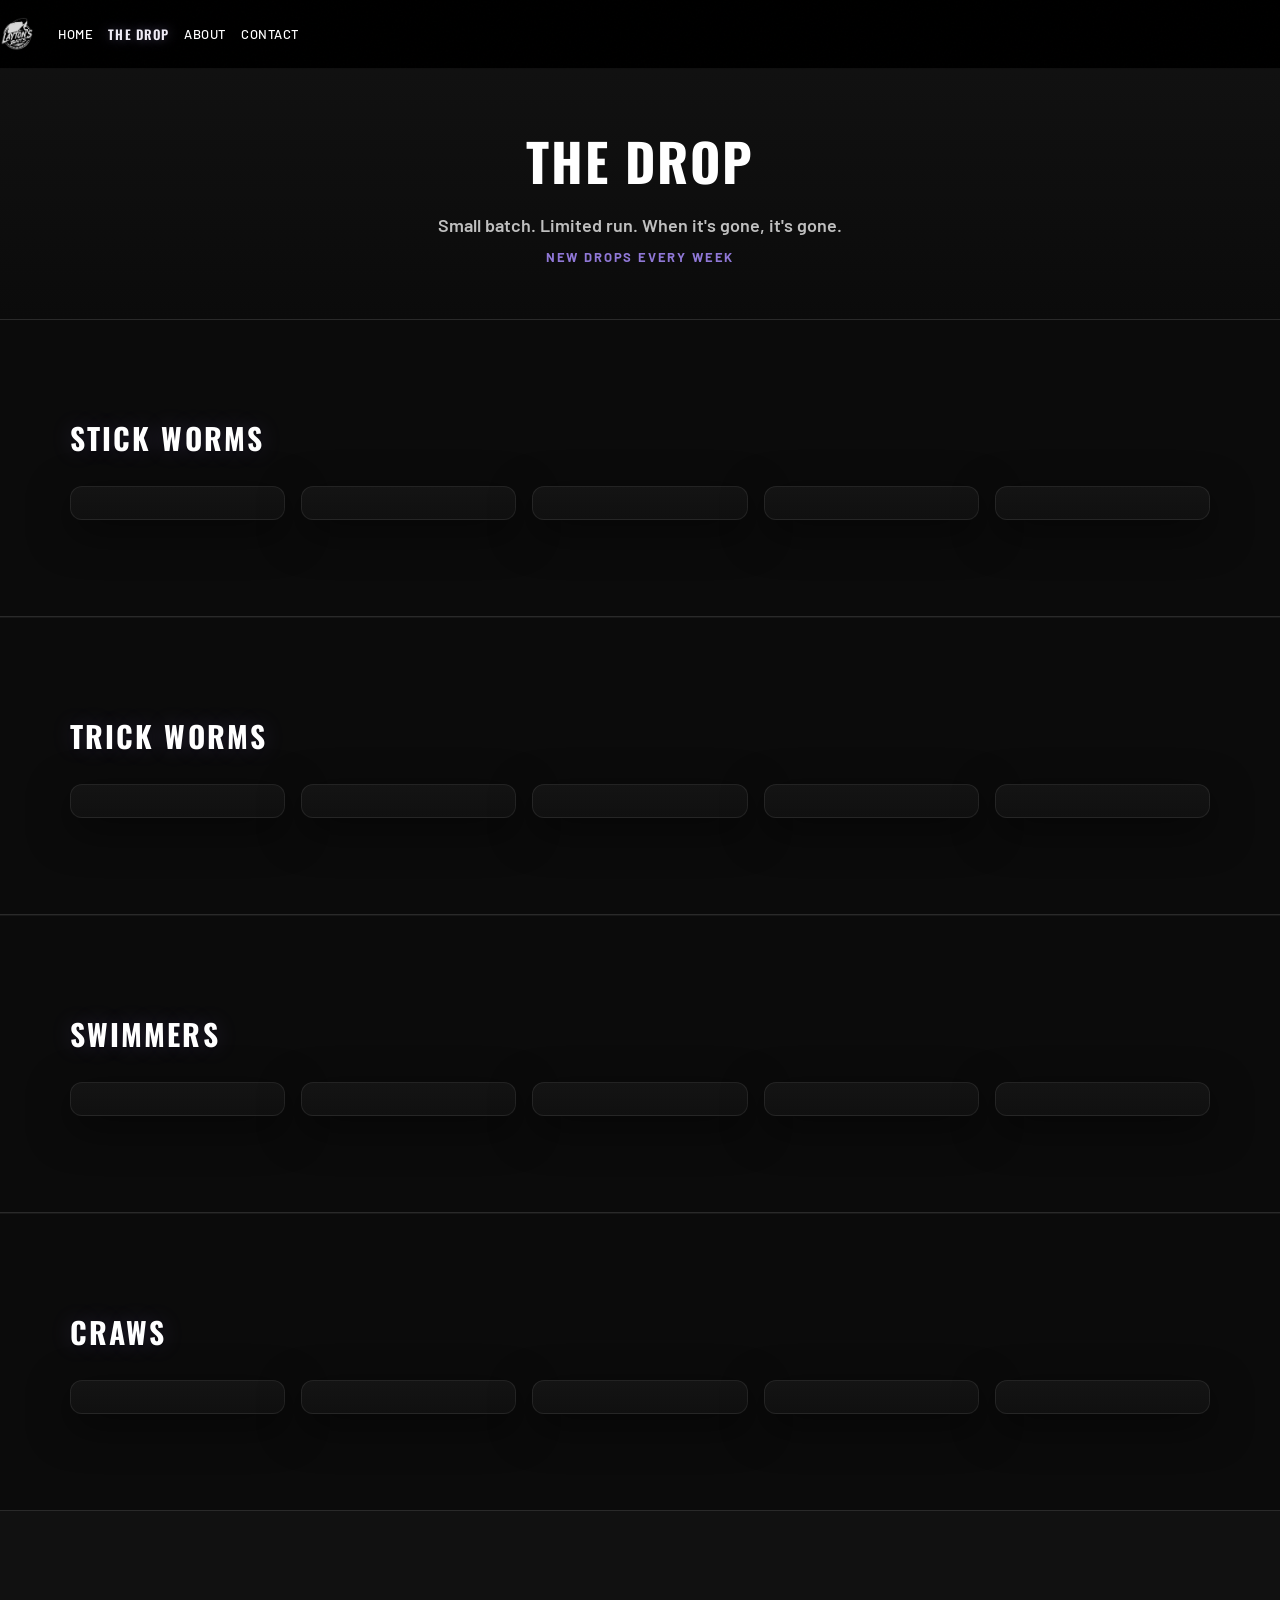
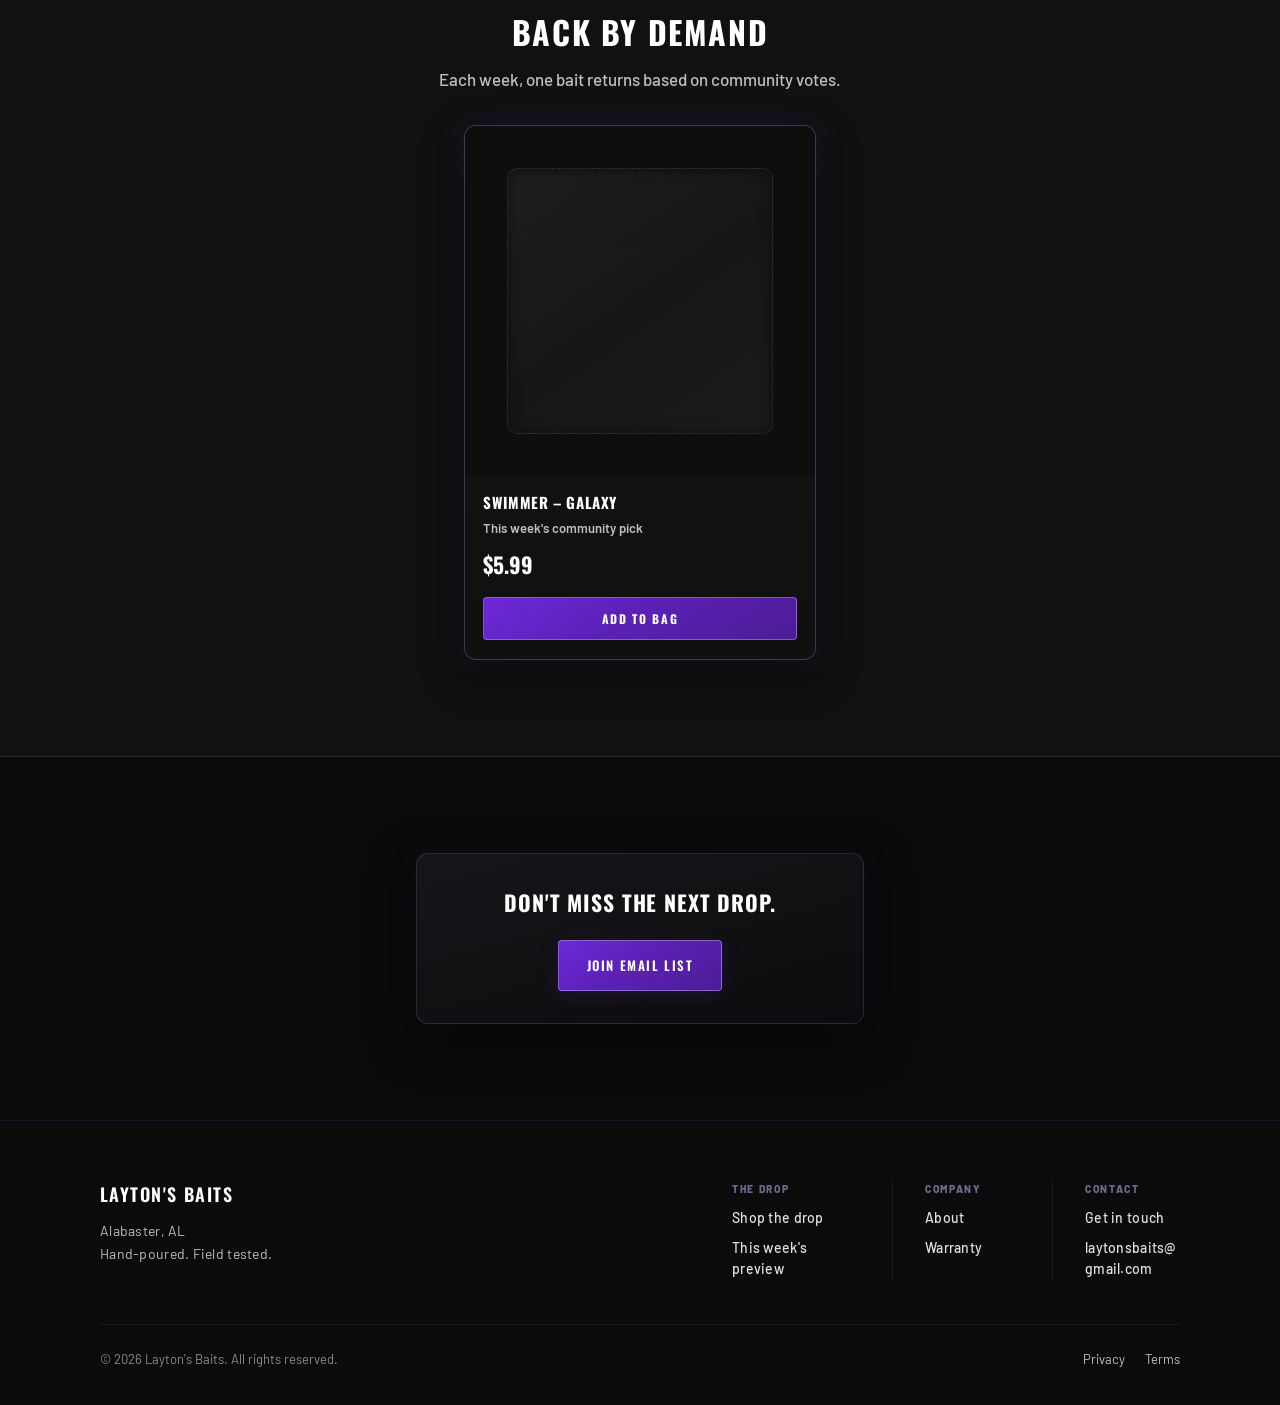
==== the-drop/index.html @ 307582ba "initial site upload" ====
<!DOCTYPE html>
<html lang="en">
  <head>
    <meta charset="UTF-8" />
    <meta name="viewport" content="width=device-width, initial-scale=1.0" />
    <title>The Drop — Layton&apos;s Baits | Weekly Limited Baits</title>
    <link rel="preconnect" href="https://fonts.googleapis.com" />
    <link rel="preconnect" href="https://fonts.gstatic.com" crossorigin />
    <link
      href="https://fonts.googleapis.com/css2?family=Barlow:ital,wght@0,400;0,500;0,600;0,700;1,500&family=Oswald:wght@500;600;700&display=swap"
      rel="stylesheet"
    />
    <link rel="stylesheet" href="../styles.css" />
    <script src="https://sdks.shopifycdn.com/buy-button/latest/buy-button-storefront.min.js"></script>
  </head>
  <body>
    <div class="grit-overlay" aria-hidden="true"></div>
    <a class="skip-link" href="#main">Skip to content</a>
    <header class="site-header">
      <div class="container header-inner">
        <a href="../index.html" class="logo">
          <img
            src="../logo.png"
            width="160"
            height="40"
            alt="Layton Baits"
            class="logo-img"
          />
        </a>
        <nav class="nav" aria-label="Primary">
          <a class="nav__link--home" href="../index.html">Home</a>
          <a class="nav__link--drop" href="index.html" aria-current="page">The Drop</a>
          <a class="nav__link--about" href="../about/index.html">About</a>
          <a class="nav__link--contact" href="../contact/index.html">Contact</a>
        </nav>
        <div class="header-tools">
          <div id="shopify-cart-host" class="nav-cart-host"></div>
          <button
            type="button"
            class="menu-toggle"
            aria-expanded="false"
            aria-controls="mobile-nav"
            aria-label="Open menu"
          >
            <span class="menu-bar"></span>
            <span class="menu-bar"></span>
          </button>
        </div>
        <script src="../shopify-cart-global.js"></script>
      </div>
      <div id="mobile-nav" class="mobile-nav" hidden>
        <a href="../index.html">Home</a>
        <a href="index.html" aria-current="page">The Drop</a>
        <a href="../about/index.html">About</a>
        <a href="../contact/index.html">Contact</a>
      </div>
    </header>

    <main id="main">
      <header class="drop-page-hero section section--tight">
        <div class="container drop-page-hero__inner">
          <h1 class="drop-page-hero__title">The Drop</h1>
          <p class="drop-page-hero__lede">Small batch. Limited run. When it&apos;s gone, it&apos;s gone.</p>
          <p class="drop-page-hero__note">New drops every week</p>
        </div>
      </header>

      <div class="shop-drop">
        <section
          id="drop-stick-worms"
          class="shop-type-section shop-section section"
          aria-labelledby="drop-stick-worms-heading"
        >
          <div class="container">
            <header class="shop-type-section__head">
              <h2 id="drop-stick-worms-heading" class="shop-type-section__title">Stick Worms</h2>
            </header>
            <ul class="shop-grid shop-grid--row">
              <li
                class="shop-card shop-card--flip"
                data-drop-title="Stick Worm – Strawberry Jam"
                tabindex="0"
                aria-expanded="false"
                aria-label="Product card — activate to flip for details"
              >
                <div class="shop-card__flip">
                  <div class="shop-card__flip-inner">
                    <div class="shop-card__face shop-card__face--front">
                <div class="shop-card__body shop-card__body--shopify">
                  <div id='product-component-1775775856932'></div>
<script type="text/javascript">
/*<![CDATA[*/
(function () {
  function ShopifyBuyInit() {
    var client = window.__LAYTONS_SHOPIFY_CLIENT;
    if (!client) {
      client = ShopifyBuy.buildClient({
        domain: '6i3wir-s4.myshopify.com',
        storefrontAccessToken: '5d8f32e6a0f8a5c8acc9f6ca11aa47ab',
      });
      window.__LAYTONS_SHOPIFY_CLIENT = client;
    }
    ShopifyBuy.UI.onReady(client).then(function (ui) {
      ui.createComponent('product', {
        id: '8671466684615',
        node: document.getElementById('product-component-1775775856932'),
        moneyFormat: '%24%7B%7Bamount%7D%7D',
        options: {
  "product": {
    "contents": {
      "img": true,
      "title": true,
      "price": true,
      "button": true,
      "options": true
    },
    "order": ["img", "title", "price", "options", "button"],
    "styles": {
      "product": {
        "max-width": "100%",
        "margin-left": "0",
        "margin-bottom": "0",
        "@media (min-width: 601px)": {
          "max-width": "100%",
          "margin-left": "0",
          "margin-bottom": "0"
        }
      },
      "title": {
        "font-family": "Oswald, sans-serif",
        "font-weight": "700",
        "font-size": "0.875rem",
        "letter-spacing": "0.04em",
        "text-transform": "uppercase",
        "color": "#f4f4f5",
        "margin-top": "0.65rem",
        "text-align": "center",
        "line-height": "1.25"
      },
      "price": {
        "font-family": "Oswald, sans-serif",
        "font-weight": "700",
        "font-size": "1.3rem",
        "color": "#f4f4f5",
        "margin-top": "0.35rem",
        "text-align": "center"
      },
      "img": {
        "max-width": "100%",
        "display": "block",
        "margin-left": "auto",
        "margin-right": "auto",
        "border-radius": "8px"
      },
      "button": {
        ":hover": {
          "background-color": "#8329b3"
        },
        "background-color": "#922dc7",
        ":focus": {
          "background-color": "#8329b3"
        }
      }
    },
    "text": {
      "button": "Add to Bag"
    }
  },
  "productSet": {
    "styles": {
      "products": {
        "@media (min-width: 601px)": {
          "margin-left": "-20px"
        }
      }
    }
  },
  "modalProduct": {
    "contents": {
      "img": false,
      "imgWithCarousel": true,
      "button": false,
      "buttonWithQuantity": true
    },
    "styles": {
      "product": {
        "@media (min-width: 601px)": {
          "max-width": "100%",
          "margin-left": "0px",
          "margin-bottom": "0px"
        }
      },
      "button": {
        ":hover": {
          "background-color": "#8329b3"
        },
        "background-color": "#922dc7",
        ":focus": {
          "background-color": "#8329b3"
        }
      }
    },
    "text": {
      "button": "Add to cart"
    }
  },
  "option": {}
},
      });
    });
  }
  if (window.ShopifyBuy && window.ShopifyBuy.UI) {
    ShopifyBuyInit();
  }
})();
/*]]>*/
</script>
                </div>
                <div class="shop-card__flip-hit" aria-hidden="true"></div>
                    </div>
                    <div class="shop-card__face shop-card__face--back">
                      <h3 class="shop-card__name shop-card__name--back"></h3>
                      <p class="shop-card__back-desc"></p>
                      <p class="shop-card__flip-hint">Tap to flip back</p>
                    </div>
                  </div>
                </div>
              </li>
              <li
                class="shop-card shop-card--flip"
                data-drop-title="Stick Worm – Melon Jam"
                tabindex="0"
                aria-expanded="false"
                aria-label="Product card — activate to flip for details"
              >
                <div class="shop-card__flip">
                  <div class="shop-card__flip-inner">
                    <div class="shop-card__face shop-card__face--front">
                <div class="shop-card__body shop-card__body--shopify">
                  <div id='product-component-1775775908626'></div>
<script type="text/javascript">
/*<![CDATA[*/
(function () {
  function ShopifyBuyInit() {
    var client = window.__LAYTONS_SHOPIFY_CLIENT;
    if (!client) {
      client = ShopifyBuy.buildClient({
        domain: '6i3wir-s4.myshopify.com',
        storefrontAccessToken: '5d8f32e6a0f8a5c8acc9f6ca11aa47ab',
      });
      window.__LAYTONS_SHOPIFY_CLIENT = client;
    }
    ShopifyBuy.UI.onReady(client).then(function (ui) {
      ui.createComponent('product', {
        id: '8671468617927',
        node: document.getElementById('product-component-1775775908626'),
        moneyFormat: '%24%7B%7Bamount%7D%7D',
        options: {
  "product": {
    "contents": {
      "img": true,
      "title": true,
      "price": true,
      "button": true,
      "options": true
    },
    "order": ["img", "title", "price", "options", "button"],
    "styles": {
      "product": {
        "max-width": "100%",
        "margin-left": "0",
        "margin-bottom": "0",
        "@media (min-width: 601px)": {
          "max-width": "100%",
          "margin-left": "0",
          "margin-bottom": "0"
        }
      },
      "title": {
        "font-family": "Oswald, sans-serif",
        "font-weight": "700",
        "font-size": "0.875rem",
        "letter-spacing": "0.04em",
        "text-transform": "uppercase",
        "color": "#f4f4f5",
        "margin-top": "0.65rem",
        "text-align": "center",
        "line-height": "1.25"
      },
      "price": {
        "font-family": "Oswald, sans-serif",
        "font-weight": "700",
        "font-size": "1.3rem",
        "color": "#f4f4f5",
        "margin-top": "0.35rem",
        "text-align": "center"
      },
      "img": {
        "max-width": "100%",
        "display": "block",
        "margin-left": "auto",
        "margin-right": "auto",
        "border-radius": "8px"
      },
      "button": {
        ":hover": {
          "background-color": "#8329b3"
        },
        "background-color": "#922dc7",
        ":focus": {
          "background-color": "#8329b3"
        }
      }
    },
    "text": {
      "button": "Add to Bag"
    }
  },
  "productSet": {
    "styles": {
      "products": {
        "@media (min-width: 601px)": {
          "margin-left": "-20px"
        }
      }
    }
  },
  "modalProduct": {
    "contents": {
      "img": false,
      "imgWithCarousel": true,
      "button": false,
      "buttonWithQuantity": true
    },
    "styles": {
      "product": {
        "@media (min-width: 601px)": {
          "max-width": "100%",
          "margin-left": "0px",
          "margin-bottom": "0px"
        }
      },
      "button": {
        ":hover": {
          "background-color": "#8329b3"
        },
        "background-color": "#922dc7",
        ":focus": {
          "background-color": "#8329b3"
        }
      }
    },
    "text": {
      "button": "Add to cart"
    }
  },
  "option": {}
},
      });
    });
  }
  if (window.ShopifyBuy && window.ShopifyBuy.UI) {
    ShopifyBuyInit();
  }
})();
/*]]>*/
</script>
                </div>
                <div class="shop-card__flip-hit" aria-hidden="true"></div>
                    </div>
                    <div class="shop-card__face shop-card__face--back">
                      <h3 class="shop-card__name shop-card__name--back"></h3>
                      <p class="shop-card__back-desc"></p>
                      <p class="shop-card__flip-hint">Tap to flip back</p>
                    </div>
                  </div>
                </div>
              </li>
              <li
                class="shop-card shop-card--flip"
                data-drop-title="Stick Worm – PB&amp;amp;J"
                tabindex="0"
                aria-expanded="false"
                aria-label="Product card — activate to flip for details"
              >
                <div class="shop-card__flip">
                  <div class="shop-card__flip-inner">
                    <div class="shop-card__face shop-card__face--front">
                <div class="shop-card__body shop-card__body--shopify">
                  <div id='product-component-1775775974806'></div>
<script type="text/javascript">
/*<![CDATA[*/
(function () {
  function ShopifyBuyInit() {
    var client = window.__LAYTONS_SHOPIFY_CLIENT;
    if (!client) {
      client = ShopifyBuy.buildClient({
        domain: '6i3wir-s4.myshopify.com',
        storefrontAccessToken: '5d8f32e6a0f8a5c8acc9f6ca11aa47ab',
      });
      window.__LAYTONS_SHOPIFY_CLIENT = client;
    }
    ShopifyBuy.UI.onReady(client).then(function (ui) {
      ui.createComponent('product', {
        id: '8671469174983',
        node: document.getElementById('product-component-1775775974806'),
        moneyFormat: '%24%7B%7Bamount%7D%7D',
        options: {
  "product": {
    "contents": {
      "img": true,
      "title": true,
      "price": true,
      "button": true,
      "options": true
    },
    "order": ["img", "title", "price", "options", "button"],
    "styles": {
      "product": {
        "max-width": "100%",
        "margin-left": "0",
        "margin-bottom": "0",
        "@media (min-width: 601px)": {
          "max-width": "100%",
          "margin-left": "0",
          "margin-bottom": "0"
        }
      },
      "title": {
        "font-family": "Oswald, sans-serif",
        "font-weight": "700",
        "font-size": "0.875rem",
        "letter-spacing": "0.04em",
        "text-transform": "uppercase",
        "color": "#f4f4f5",
        "margin-top": "0.65rem",
        "text-align": "center",
        "line-height": "1.25"
      },
      "price": {
        "font-family": "Oswald, sans-serif",
        "font-weight": "700",
        "font-size": "1.3rem",
        "color": "#f4f4f5",
        "margin-top": "0.35rem",
        "text-align": "center"
      },
      "img": {
        "max-width": "100%",
        "display": "block",
        "margin-left": "auto",
        "margin-right": "auto",
        "border-radius": "8px"
      },
      "button": {
        ":hover": {
          "background-color": "#8329b3"
        },
        "background-color": "#922dc7",
        ":focus": {
          "background-color": "#8329b3"
        }
      }
    },
    "text": {
      "button": "Add to Bag"
    }
  },
  "productSet": {
    "styles": {
      "products": {
        "@media (min-width: 601px)": {
          "margin-left": "-20px"
        }
      }
    }
  },
  "modalProduct": {
    "contents": {
      "img": false,
      "imgWithCarousel": true,
      "button": false,
      "buttonWithQuantity": true
    },
    "styles": {
      "product": {
        "@media (min-width: 601px)": {
          "max-width": "100%",
          "margin-left": "0px",
          "margin-bottom": "0px"
        }
      },
      "button": {
        ":hover": {
          "background-color": "#8329b3"
        },
        "background-color": "#922dc7",
        ":focus": {
          "background-color": "#8329b3"
        }
      }
    },
    "text": {
      "button": "Add to cart"
    }
  },
  "option": {}
},
      });
    });
  }
  if (window.ShopifyBuy && window.ShopifyBuy.UI) {
    ShopifyBuyInit();
  }
})();
/*]]>*/
</script>
                </div>
                <div class="shop-card__flip-hit" aria-hidden="true"></div>
                    </div>
                    <div class="shop-card__face shop-card__face--back">
                      <h3 class="shop-card__name shop-card__name--back"></h3>
                      <p class="shop-card__back-desc"></p>
                      <p class="shop-card__flip-hint">Tap to flip back</p>
                    </div>
                  </div>
                </div>
              </li>
              <li
                class="shop-card shop-card--flip"
                data-drop-title="Stick Worm – Blueberry"
                tabindex="0"
                aria-expanded="false"
                aria-label="Product card — activate to flip for details"
              >
                <div class="shop-card__flip">
                  <div class="shop-card__flip-inner">
                    <div class="shop-card__face shop-card__face--front">
                <div class="shop-card__body shop-card__body--shopify">
                  <div id='product-component-1775776097499'></div>
<script type="text/javascript">
/*<![CDATA[*/
(function () {
  function ShopifyBuyInit() {
    var client = window.__LAYTONS_SHOPIFY_CLIENT;
    if (!client) {
      client = ShopifyBuy.buildClient({
        domain: '6i3wir-s4.myshopify.com',
        storefrontAccessToken: '5d8f32e6a0f8a5c8acc9f6ca11aa47ab',
      });
      window.__LAYTONS_SHOPIFY_CLIENT = client;
    }
    ShopifyBuy.UI.onReady(client).then(function (ui) {
      ui.createComponent('product', {
        id: '8671469338823',
        node: document.getElementById('product-component-1775776097499'),
        moneyFormat: '%24%7B%7Bamount%7D%7D',
        options: {
  "product": {
    "contents": {
      "img": true,
      "title": true,
      "price": true,
      "button": true,
      "options": true
    },
    "order": ["img", "title", "price", "options", "button"],
    "styles": {
      "product": {
        "max-width": "100%",
        "margin-left": "0",
        "margin-bottom": "0",
        "@media (min-width: 601px)": {
          "max-width": "100%",
          "margin-left": "0",
          "margin-bottom": "0"
        }
      },
      "title": {
        "font-family": "Oswald, sans-serif",
        "font-weight": "700",
        "font-size": "0.875rem",
        "letter-spacing": "0.04em",
        "text-transform": "uppercase",
        "color": "#f4f4f5",
        "margin-top": "0.65rem",
        "text-align": "center",
        "line-height": "1.25"
      },
      "price": {
        "font-family": "Oswald, sans-serif",
        "font-weight": "700",
        "font-size": "1.3rem",
        "color": "#f4f4f5",
        "margin-top": "0.35rem",
        "text-align": "center"
      },
      "img": {
        "max-width": "100%",
        "display": "block",
        "margin-left": "auto",
        "margin-right": "auto",
        "border-radius": "8px"
      },
      "button": {
        ":hover": {
          "background-color": "#8329b3"
        },
        "background-color": "#922dc7",
        ":focus": {
          "background-color": "#8329b3"
        }
      }
    },
    "text": {
      "button": "Add to Bag"
    }
  },
  "productSet": {
    "styles": {
      "products": {
        "@media (min-width: 601px)": {
          "margin-left": "-20px"
        }
      }
    }
  },
  "modalProduct": {
    "contents": {
      "img": false,
      "imgWithCarousel": true,
      "button": false,
      "buttonWithQuantity": true
    },
    "styles": {
      "product": {
        "@media (min-width: 601px)": {
          "max-width": "100%",
          "margin-left": "0px",
          "margin-bottom": "0px"
        }
      },
      "button": {
        ":hover": {
          "background-color": "#8329b3"
        },
        "background-color": "#922dc7",
        ":focus": {
          "background-color": "#8329b3"
        }
      }
    },
    "text": {
      "button": "Add to cart"
    }
  },
  "option": {}
},
      });
    });
  }
  if (window.ShopifyBuy && window.ShopifyBuy.UI) {
    ShopifyBuyInit();
  }
})();
/*]]>*/
</script>
                </div>
                <div class="shop-card__flip-hit" aria-hidden="true"></div>
                    </div>
                    <div class="shop-card__face shop-card__face--back">
                      <h3 class="shop-card__name shop-card__name--back"></h3>
                      <p class="shop-card__back-desc"></p>
                      <p class="shop-card__flip-hint">Tap to flip back</p>
                    </div>
                  </div>
                </div>
              </li>
              <li
                class="shop-card shop-card--flip"
                data-drop-title="Stick Worm – Galaxy"
                tabindex="0"
                aria-expanded="false"
                aria-label="Product card — activate to flip for details"
              >
                <div class="shop-card__flip">
                  <div class="shop-card__flip-inner">
                    <div class="shop-card__face shop-card__face--front">
                <div class="shop-card__body shop-card__body--shopify">
                  <div id='product-component-1775776132558'></div>
<script type="text/javascript">
/*<![CDATA[*/
(function () {
  function ShopifyBuyInit() {
    var client = window.__LAYTONS_SHOPIFY_CLIENT;
    if (!client) {
      client = ShopifyBuy.buildClient({
        domain: '6i3wir-s4.myshopify.com',
        storefrontAccessToken: '5d8f32e6a0f8a5c8acc9f6ca11aa47ab',
      });
      window.__LAYTONS_SHOPIFY_CLIENT = client;
    }
    ShopifyBuy.UI.onReady(client).then(function (ui) {
      ui.createComponent('product', {
        id: '8671469568199',
        node: document.getElementById('product-component-1775776132558'),
        moneyFormat: '%24%7B%7Bamount%7D%7D',
        options: {
  "product": {
    "contents": {
      "img": true,
      "title": true,
      "price": true,
      "button": true,
      "options": true
    },
    "order": ["img", "title", "price", "options", "button"],
    "styles": {
      "product": {
        "max-width": "100%",
        "margin-left": "0",
        "margin-bottom": "0",
        "@media (min-width: 601px)": {
          "max-width": "100%",
          "margin-left": "0",
          "margin-bottom": "0"
        }
      },
      "title": {
        "font-family": "Oswald, sans-serif",
        "font-weight": "700",
        "font-size": "0.875rem",
        "letter-spacing": "0.04em",
        "text-transform": "uppercase",
        "color": "#f4f4f5",
        "margin-top": "0.65rem",
        "text-align": "center",
        "line-height": "1.25"
      },
      "price": {
        "font-family": "Oswald, sans-serif",
        "font-weight": "700",
        "font-size": "1.3rem",
        "color": "#f4f4f5",
        "margin-top": "0.35rem",
        "text-align": "center"
      },
      "img": {
        "max-width": "100%",
        "display": "block",
        "margin-left": "auto",
        "margin-right": "auto",
        "border-radius": "8px"
      },
      "button": {
        ":hover": {
          "background-color": "#8329b3"
        },
        "background-color": "#922dc7",
        ":focus": {
          "background-color": "#8329b3"
        }
      }
    },
    "text": {
      "button": "Add to Bag"
    }
  },
  "productSet": {
    "styles": {
      "products": {
        "@media (min-width: 601px)": {
          "margin-left": "-20px"
        }
      }
    }
  },
  "modalProduct": {
    "contents": {
      "img": false,
      "imgWithCarousel": true,
      "button": false,
      "buttonWithQuantity": true
    },
    "styles": {
      "product": {
        "@media (min-width: 601px)": {
          "max-width": "100%",
          "margin-left": "0px",
          "margin-bottom": "0px"
        }
      },
      "button": {
        ":hover": {
          "background-color": "#8329b3"
        },
        "background-color": "#922dc7",
        ":focus": {
          "background-color": "#8329b3"
        }
      }
    },
    "text": {
      "button": "Add to cart"
    }
  },
  "option": {}
},
      });
    });
  }
  if (window.ShopifyBuy && window.ShopifyBuy.UI) {
    ShopifyBuyInit();
  }
})();
/*]]>*/
</script>
                </div>
                <div class="shop-card__flip-hit" aria-hidden="true"></div>
                    </div>
                    <div class="shop-card__face shop-card__face--back">
                      <h3 class="shop-card__name shop-card__name--back"></h3>
                      <p class="shop-card__back-desc"></p>
                      <p class="shop-card__flip-hint">Tap to flip back</p>
                    </div>
                  </div>
                </div>
              </li>
            </ul>
          </div>
        </section>

        <section
          id="drop-trick-worms"
          class="shop-type-section shop-section section"
          aria-labelledby="drop-trick-worms-heading"
        >
          <div class="container">
            <header class="shop-type-section__head">
              <h2 id="drop-trick-worms-heading" class="shop-type-section__title">Trick Worms</h2>
            </header>
            <ul class="shop-grid shop-grid--row">
              <li
                class="shop-card shop-card--flip"
                data-drop-title="Trick Worm – Strawberry Jam"
                tabindex="0"
                aria-expanded="false"
                aria-label="Product card — activate to flip for details"
              >
                <div class="shop-card__flip">
                  <div class="shop-card__flip-inner">
                    <div class="shop-card__face shop-card__face--front">
                <div class="shop-card__body shop-card__body--shopify">
                  <div id='product-component-1775776184613'></div>
<script type="text/javascript">
/*<![CDATA[*/
(function () {
  function ShopifyBuyInit() {
    var client = window.__LAYTONS_SHOPIFY_CLIENT;
    if (!client) {
      client = ShopifyBuy.buildClient({
        domain: '6i3wir-s4.myshopify.com',
        storefrontAccessToken: '5d8f32e6a0f8a5c8acc9f6ca11aa47ab',
      });
      window.__LAYTONS_SHOPIFY_CLIENT = client;
    }
    ShopifyBuy.UI.onReady(client).then(function (ui) {
      ui.createComponent('product', {
        id: '8671549882567',
        node: document.getElementById('product-component-1775776184613'),
        moneyFormat: '%24%7B%7Bamount%7D%7D',
        options: {
  "product": {
    "contents": {
      "img": true,
      "title": true,
      "price": true,
      "button": true,
      "options": true
    },
    "order": ["img", "title", "price", "options", "button"],
    "styles": {
      "product": {
        "max-width": "100%",
        "margin-left": "0",
        "margin-bottom": "0",
        "@media (min-width: 601px)": {
          "max-width": "100%",
          "margin-left": "0",
          "margin-bottom": "0"
        }
      },
      "title": {
        "font-family": "Oswald, sans-serif",
        "font-weight": "700",
        "font-size": "0.875rem",
        "letter-spacing": "0.04em",
        "text-transform": "uppercase",
        "color": "#f4f4f5",
        "margin-top": "0.65rem",
        "text-align": "center",
        "line-height": "1.25"
      },
      "price": {
        "font-family": "Oswald, sans-serif",
        "font-weight": "700",
        "font-size": "1.3rem",
        "color": "#f4f4f5",
        "margin-top": "0.35rem",
        "text-align": "center"
      },
      "img": {
        "max-width": "100%",
        "display": "block",
        "margin-left": "auto",
        "margin-right": "auto",
        "border-radius": "8px"
      },
      "button": {
        ":hover": {
          "background-color": "#8329b3"
        },
        "background-color": "#922dc7",
        ":focus": {
          "background-color": "#8329b3"
        }
      }
    },
    "text": {
      "button": "Add to Bag"
    }
  },
  "productSet": {
    "styles": {
      "products": {
        "@media (min-width: 601px)": {
          "margin-left": "-20px"
        }
      }
    }
  },
  "modalProduct": {
    "contents": {
      "img": false,
      "imgWithCarousel": true,
      "button": false,
      "buttonWithQuantity": true
    },
    "styles": {
      "product": {
        "@media (min-width: 601px)": {
          "max-width": "100%",
          "margin-left": "0px",
          "margin-bottom": "0px"
        }
      },
      "button": {
        ":hover": {
          "background-color": "#8329b3"
        },
        "background-color": "#922dc7",
        ":focus": {
          "background-color": "#8329b3"
        }
      }
    },
    "text": {
      "button": "Add to cart"
    }
  },
  "option": {}
},
      });
    });
  }
  if (window.ShopifyBuy && window.ShopifyBuy.UI) {
    ShopifyBuyInit();
  }
})();
/*]]>*/
</script>
                </div>
                <div class="shop-card__flip-hit" aria-hidden="true"></div>
                    </div>
                    <div class="shop-card__face shop-card__face--back">
                      <h3 class="shop-card__name shop-card__name--back"></h3>
                      <p class="shop-card__back-desc"></p>
                      <p class="shop-card__flip-hint">Tap to flip back</p>
                    </div>
                  </div>
                </div>
              </li>
              <li
                class="shop-card shop-card--flip"
                data-drop-title="Trick Worm – Melon Jam"
                tabindex="0"
                aria-expanded="false"
                aria-label="Product card — activate to flip for details"
              >
                <div class="shop-card__flip">
                  <div class="shop-card__flip-inner">
                    <div class="shop-card__face shop-card__face--front">
                <div class="shop-card__body shop-card__body--shopify">
                  <div id='product-component-1775776221949'></div>
<script type="text/javascript">
/*<![CDATA[*/
(function () {
  function ShopifyBuyInit() {
    var client = window.__LAYTONS_SHOPIFY_CLIENT;
    if (!client) {
      client = ShopifyBuy.buildClient({
        domain: '6i3wir-s4.myshopify.com',
        storefrontAccessToken: '5d8f32e6a0f8a5c8acc9f6ca11aa47ab',
      });
      window.__LAYTONS_SHOPIFY_CLIENT = client;
    }
    ShopifyBuy.UI.onReady(client).then(function (ui) {
      ui.createComponent('product', {
        id: '8671550374087',
        node: document.getElementById('product-component-1775776221949'),
        moneyFormat: '%24%7B%7Bamount%7D%7D',
        options: {
  "product": {
    "contents": {
      "img": true,
      "title": true,
      "price": true,
      "button": true,
      "options": true
    },
    "order": ["img", "title", "price", "options", "button"],
    "styles": {
      "product": {
        "max-width": "100%",
        "margin-left": "0",
        "margin-bottom": "0",
        "@media (min-width: 601px)": {
          "max-width": "100%",
          "margin-left": "0",
          "margin-bottom": "0"
        }
      },
      "title": {
        "font-family": "Oswald, sans-serif",
        "font-weight": "700",
        "font-size": "0.875rem",
        "letter-spacing": "0.04em",
        "text-transform": "uppercase",
        "color": "#f4f4f5",
        "margin-top": "0.65rem",
        "text-align": "center",
        "line-height": "1.25"
      },
      "price": {
        "font-family": "Oswald, sans-serif",
        "font-weight": "700",
        "font-size": "1.3rem",
        "color": "#f4f4f5",
        "margin-top": "0.35rem",
        "text-align": "center"
      },
      "img": {
        "max-width": "100%",
        "display": "block",
        "margin-left": "auto",
        "margin-right": "auto",
        "border-radius": "8px"
      },
      "button": {
        ":hover": {
          "background-color": "#8329b3"
        },
        "background-color": "#922dc7",
        ":focus": {
          "background-color": "#8329b3"
        }
      }
    },
    "text": {
      "button": "Add to Bag"
    }
  },
  "productSet": {
    "styles": {
      "products": {
        "@media (min-width: 601px)": {
          "margin-left": "-20px"
        }
      }
    }
  },
  "modalProduct": {
    "contents": {
      "img": false,
      "imgWithCarousel": true,
      "button": false,
      "buttonWithQuantity": true
    },
    "styles": {
      "product": {
        "@media (min-width: 601px)": {
          "max-width": "100%",
          "margin-left": "0px",
          "margin-bottom": "0px"
        }
      },
      "button": {
        ":hover": {
          "background-color": "#8329b3"
        },
        "background-color": "#922dc7",
        ":focus": {
          "background-color": "#8329b3"
        }
      }
    },
    "text": {
      "button": "Add to cart"
    }
  },
  "option": {}
},
      });
    });
  }
  if (window.ShopifyBuy && window.ShopifyBuy.UI) {
    ShopifyBuyInit();
  }
})();
/*]]>*/
</script>
                </div>
                <div class="shop-card__flip-hit" aria-hidden="true"></div>
                    </div>
                    <div class="shop-card__face shop-card__face--back">
                      <h3 class="shop-card__name shop-card__name--back"></h3>
                      <p class="shop-card__back-desc"></p>
                      <p class="shop-card__flip-hint">Tap to flip back</p>
                    </div>
                  </div>
                </div>
              </li>
              <li
                class="shop-card shop-card--flip"
                data-drop-title="Trick Worm – PB&amp;amp;J"
                tabindex="0"
                aria-expanded="false"
                aria-label="Product card — activate to flip for details"
              >
                <div class="shop-card__flip">
                  <div class="shop-card__flip-inner">
                    <div class="shop-card__face shop-card__face--front">
                <div class="shop-card__body shop-card__body--shopify">
                  <div id='product-component-1775776247219'></div>
<script type="text/javascript">
/*<![CDATA[*/
(function () {
  function ShopifyBuyInit() {
    var client = window.__LAYTONS_SHOPIFY_CLIENT;
    if (!client) {
      client = ShopifyBuy.buildClient({
        domain: '6i3wir-s4.myshopify.com',
        storefrontAccessToken: '5d8f32e6a0f8a5c8acc9f6ca11aa47ab',
      });
      window.__LAYTONS_SHOPIFY_CLIENT = client;
    }
    ShopifyBuy.UI.onReady(client).then(function (ui) {
      ui.createComponent('product', {
        id: '8671550865607',
        node: document.getElementById('product-component-1775776247219'),
        moneyFormat: '%24%7B%7Bamount%7D%7D',
        options: {
  "product": {
    "contents": {
      "img": true,
      "title": true,
      "price": true,
      "button": true,
      "options": true
    },
    "order": ["img", "title", "price", "options", "button"],
    "styles": {
      "product": {
        "max-width": "100%",
        "margin-left": "0",
        "margin-bottom": "0",
        "@media (min-width: 601px)": {
          "max-width": "100%",
          "margin-left": "0",
          "margin-bottom": "0"
        }
      },
      "title": {
        "font-family": "Oswald, sans-serif",
        "font-weight": "700",
        "font-size": "0.875rem",
        "letter-spacing": "0.04em",
        "text-transform": "uppercase",
        "color": "#f4f4f5",
        "margin-top": "0.65rem",
        "text-align": "center",
        "line-height": "1.25"
      },
      "price": {
        "font-family": "Oswald, sans-serif",
        "font-weight": "700",
        "font-size": "1.3rem",
        "color": "#f4f4f5",
        "margin-top": "0.35rem",
        "text-align": "center"
      },
      "img": {
        "max-width": "100%",
        "display": "block",
        "margin-left": "auto",
        "margin-right": "auto",
        "border-radius": "8px"
      },
      "button": {
        ":hover": {
          "background-color": "#8329b3"
        },
        "background-color": "#922dc7",
        ":focus": {
          "background-color": "#8329b3"
        }
      }
    },
    "text": {
      "button": "Add to Bag"
    }
  },
  "productSet": {
    "styles": {
      "products": {
        "@media (min-width: 601px)": {
          "margin-left": "-20px"
        }
      }
    }
  },
  "modalProduct": {
    "contents": {
      "img": false,
      "imgWithCarousel": true,
      "button": false,
      "buttonWithQuantity": true
    },
    "styles": {
      "product": {
        "@media (min-width: 601px)": {
          "max-width": "100%",
          "margin-left": "0px",
          "margin-bottom": "0px"
        }
      },
      "button": {
        ":hover": {
          "background-color": "#8329b3"
        },
        "background-color": "#922dc7",
        ":focus": {
          "background-color": "#8329b3"
        }
      }
    },
    "text": {
      "button": "Add to cart"
    }
  },
  "option": {}
},
      });
    });
  }
  if (window.ShopifyBuy && window.ShopifyBuy.UI) {
    ShopifyBuyInit();
  }
})();
/*]]>*/
</script>
                </div>
                <div class="shop-card__flip-hit" aria-hidden="true"></div>
                    </div>
                    <div class="shop-card__face shop-card__face--back">
                      <h3 class="shop-card__name shop-card__name--back"></h3>
                      <p class="shop-card__back-desc"></p>
                      <p class="shop-card__flip-hint">Tap to flip back</p>
                    </div>
                  </div>
                </div>
              </li>
              <li
                class="shop-card shop-card--flip"
                data-drop-title="Trick Worm – Blueberry"
                tabindex="0"
                aria-expanded="false"
                aria-label="Product card — activate to flip for details"
              >
                <div class="shop-card__flip">
                  <div class="shop-card__flip-inner">
                    <div class="shop-card__face shop-card__face--front">
                <div class="shop-card__body shop-card__body--shopify">
                  <div id='product-component-1775776274733'></div>
<script type="text/javascript">
/*<![CDATA[*/
(function () {
  function ShopifyBuyInit() {
    var client = window.__LAYTONS_SHOPIFY_CLIENT;
    if (!client) {
      client = ShopifyBuy.buildClient({
        domain: '6i3wir-s4.myshopify.com',
        storefrontAccessToken: '5d8f32e6a0f8a5c8acc9f6ca11aa47ab',
      });
      window.__LAYTONS_SHOPIFY_CLIENT = client;
    }
    ShopifyBuy.UI.onReady(client).then(function (ui) {
      ui.createComponent('product', {
        id: '8671551160519',
        node: document.getElementById('product-component-1775776274733'),
        moneyFormat: '%24%7B%7Bamount%7D%7D',
        options: {
  "product": {
    "contents": {
      "img": true,
      "title": true,
      "price": true,
      "button": true,
      "options": true
    },
    "order": ["img", "title", "price", "options", "button"],
    "styles": {
      "product": {
        "max-width": "100%",
        "margin-left": "0",
        "margin-bottom": "0",
        "@media (min-width: 601px)": {
          "max-width": "100%",
          "margin-left": "0",
          "margin-bottom": "0"
        }
      },
      "title": {
        "font-family": "Oswald, sans-serif",
        "font-weight": "700",
        "font-size": "0.875rem",
        "letter-spacing": "0.04em",
        "text-transform": "uppercase",
        "color": "#f4f4f5",
        "margin-top": "0.65rem",
        "text-align": "center",
        "line-height": "1.25"
      },
      "price": {
        "font-family": "Oswald, sans-serif",
        "font-weight": "700",
        "font-size": "1.3rem",
        "color": "#f4f4f5",
        "margin-top": "0.35rem",
        "text-align": "center"
      },
      "img": {
        "max-width": "100%",
        "display": "block",
        "margin-left": "auto",
        "margin-right": "auto",
        "border-radius": "8px"
      },
      "button": {
        ":hover": {
          "background-color": "#8329b3"
        },
        "background-color": "#922dc7",
        ":focus": {
          "background-color": "#8329b3"
        }
      }
    },
    "text": {
      "button": "Add to Bag"
    }
  },
  "productSet": {
    "styles": {
      "products": {
        "@media (min-width: 601px)": {
          "margin-left": "-20px"
        }
      }
    }
  },
  "modalProduct": {
    "contents": {
      "img": false,
      "imgWithCarousel": true,
      "button": false,
      "buttonWithQuantity": true
    },
    "styles": {
      "product": {
        "@media (min-width: 601px)": {
          "max-width": "100%",
          "margin-left": "0px",
          "margin-bottom": "0px"
        }
      },
      "button": {
        ":hover": {
          "background-color": "#8329b3"
        },
        "background-color": "#922dc7",
        ":focus": {
          "background-color": "#8329b3"
        }
      }
    },
    "text": {
      "button": "Add to cart"
    }
  },
  "option": {}
},
      });
    });
  }
  if (window.ShopifyBuy && window.ShopifyBuy.UI) {
    ShopifyBuyInit();
  }
})();
/*]]>*/
</script>
                </div>
                <div class="shop-card__flip-hit" aria-hidden="true"></div>
                    </div>
                    <div class="shop-card__face shop-card__face--back">
                      <h3 class="shop-card__name shop-card__name--back"></h3>
                      <p class="shop-card__back-desc"></p>
                      <p class="shop-card__flip-hint">Tap to flip back</p>
                    </div>
                  </div>
                </div>
              </li>
              <li
                class="shop-card shop-card--flip"
                data-drop-title="Trick Worm – Galaxy"
                tabindex="0"
                aria-expanded="false"
                aria-label="Product card — activate to flip for details"
              >
                <div class="shop-card__flip">
                  <div class="shop-card__flip-inner">
                    <div class="shop-card__face shop-card__face--front">
                <div class="shop-card__body shop-card__body--shopify">
                  <div id='product-component-1775776305418'></div>
<script type="text/javascript">
/*<![CDATA[*/
(function () {
  function ShopifyBuyInit() {
    var client = window.__LAYTONS_SHOPIFY_CLIENT;
    if (!client) {
      client = ShopifyBuy.buildClient({
        domain: '6i3wir-s4.myshopify.com',
        storefrontAccessToken: '5d8f32e6a0f8a5c8acc9f6ca11aa47ab',
      });
      window.__LAYTONS_SHOPIFY_CLIENT = client;
    }
    ShopifyBuy.UI.onReady(client).then(function (ui) {
      ui.createComponent('product', {
        id: '8671551357127',
        node: document.getElementById('product-component-1775776305418'),
        moneyFormat: '%24%7B%7Bamount%7D%7D',
        options: {
  "product": {
    "contents": {
      "img": true,
      "title": true,
      "price": true,
      "button": true,
      "options": true
    },
    "order": ["img", "title", "price", "options", "button"],
    "styles": {
      "product": {
        "max-width": "100%",
        "margin-left": "0",
        "margin-bottom": "0",
        "@media (min-width: 601px)": {
          "max-width": "100%",
          "margin-left": "0",
          "margin-bottom": "0"
        }
      },
      "title": {
        "font-family": "Oswald, sans-serif",
        "font-weight": "700",
        "font-size": "0.875rem",
        "letter-spacing": "0.04em",
        "text-transform": "uppercase",
        "color": "#f4f4f5",
        "margin-top": "0.65rem",
        "text-align": "center",
        "line-height": "1.25"
      },
      "price": {
        "font-family": "Oswald, sans-serif",
        "font-weight": "700",
        "font-size": "1.3rem",
        "color": "#f4f4f5",
        "margin-top": "0.35rem",
        "text-align": "center"
      },
      "img": {
        "max-width": "100%",
        "display": "block",
        "margin-left": "auto",
        "margin-right": "auto",
        "border-radius": "8px"
      },
      "button": {
        ":hover": {
          "background-color": "#8329b3"
        },
        "background-color": "#922dc7",
        ":focus": {
          "background-color": "#8329b3"
        }
      }
    },
    "text": {
      "button": "Add to Bag"
    }
  },
  "productSet": {
    "styles": {
      "products": {
        "@media (min-width: 601px)": {
          "margin-left": "-20px"
        }
      }
    }
  },
  "modalProduct": {
    "contents": {
      "img": false,
      "imgWithCarousel": true,
      "button": false,
      "buttonWithQuantity": true
    },
    "styles": {
      "product": {
        "@media (min-width: 601px)": {
          "max-width": "100%",
          "margin-left": "0px",
          "margin-bottom": "0px"
        }
      },
      "button": {
        ":hover": {
          "background-color": "#8329b3"
        },
        "background-color": "#922dc7",
        ":focus": {
          "background-color": "#8329b3"
        }
      }
    },
    "text": {
      "button": "Add to cart"
    }
  },
  "option": {}
},
      });
    });
  }
  if (window.ShopifyBuy && window.ShopifyBuy.UI) {
    ShopifyBuyInit();
  }
})();
/*]]>*/
</script>
                </div>
                <div class="shop-card__flip-hit" aria-hidden="true"></div>
                    </div>
                    <div class="shop-card__face shop-card__face--back">
                      <h3 class="shop-card__name shop-card__name--back"></h3>
                      <p class="shop-card__back-desc"></p>
                      <p class="shop-card__flip-hint">Tap to flip back</p>
                    </div>
                  </div>
                </div>
              </li>
            </ul>
          </div>
        </section>

        <section
          id="drop-swimmers"
          class="shop-type-section shop-section section"
          aria-labelledby="drop-swimmers-heading"
        >
          <div class="container">
            <header class="shop-type-section__head">
              <h2 id="drop-swimmers-heading" class="shop-type-section__title">Swimmers</h2>
            </header>
            <ul class="shop-grid shop-grid--row">
              <li
                class="shop-card shop-card--flip"
                data-drop-title="Swimmer – Strawberry Jam"
                tabindex="0"
                aria-expanded="false"
                aria-label="Product card — activate to flip for details"
              >
                <div class="shop-card__flip">
                  <div class="shop-card__flip-inner">
                    <div class="shop-card__face shop-card__face--front">
                <div class="shop-card__body shop-card__body--shopify">
                  <div id='product-component-1775776345341'></div>
<script type="text/javascript">
/*<![CDATA[*/
(function () {
  function ShopifyBuyInit() {
    var client = window.__LAYTONS_SHOPIFY_CLIENT;
    if (!client) {
      client = ShopifyBuy.buildClient({
        domain: '6i3wir-s4.myshopify.com',
        storefrontAccessToken: '5d8f32e6a0f8a5c8acc9f6ca11aa47ab',
      });
      window.__LAYTONS_SHOPIFY_CLIENT = client;
    }
    ShopifyBuy.UI.onReady(client).then(function (ui) {
      ui.createComponent('product', {
        id: '8671474581703',
        node: document.getElementById('product-component-1775776345341'),
        moneyFormat: '%24%7B%7Bamount%7D%7D',
        options: {
  "product": {
    "contents": {
      "img": true,
      "title": true,
      "price": true,
      "button": true,
      "options": true
    },
    "order": ["img", "title", "price", "options", "button"],
    "styles": {
      "product": {
        "max-width": "100%",
        "margin-left": "0",
        "margin-bottom": "0",
        "@media (min-width: 601px)": {
          "max-width": "100%",
          "margin-left": "0",
          "margin-bottom": "0"
        }
      },
      "title": {
        "font-family": "Oswald, sans-serif",
        "font-weight": "700",
        "font-size": "0.875rem",
        "letter-spacing": "0.04em",
        "text-transform": "uppercase",
        "color": "#f4f4f5",
        "margin-top": "0.65rem",
        "text-align": "center",
        "line-height": "1.25"
      },
      "price": {
        "font-family": "Oswald, sans-serif",
        "font-weight": "700",
        "font-size": "1.3rem",
        "color": "#f4f4f5",
        "margin-top": "0.35rem",
        "text-align": "center"
      },
      "img": {
        "max-width": "100%",
        "display": "block",
        "margin-left": "auto",
        "margin-right": "auto",
        "border-radius": "8px"
      },
      "button": {
        ":hover": {
          "background-color": "#8329b3"
        },
        "background-color": "#922dc7",
        ":focus": {
          "background-color": "#8329b3"
        }
      }
    },
    "text": {
      "button": "Add to Bag"
    }
  },
  "productSet": {
    "styles": {
      "products": {
        "@media (min-width: 601px)": {
          "margin-left": "-20px"
        }
      }
    }
  },
  "modalProduct": {
    "contents": {
      "img": false,
      "imgWithCarousel": true,
      "button": false,
      "buttonWithQuantity": true
    },
    "styles": {
      "product": {
        "@media (min-width: 601px)": {
          "max-width": "100%",
          "margin-left": "0px",
          "margin-bottom": "0px"
        }
      },
      "button": {
        ":hover": {
          "background-color": "#8329b3"
        },
        "background-color": "#922dc7",
        ":focus": {
          "background-color": "#8329b3"
        }
      }
    },
    "text": {
      "button": "Add to cart"
    }
  },
  "option": {}
},
      });
    });
  }
  if (window.ShopifyBuy && window.ShopifyBuy.UI) {
    ShopifyBuyInit();
  }
})();
/*]]>*/
</script>
                </div>
                <div class="shop-card__flip-hit" aria-hidden="true"></div>
                    </div>
                    <div class="shop-card__face shop-card__face--back">
                      <h3 class="shop-card__name shop-card__name--back"></h3>
                      <p class="shop-card__back-desc"></p>
                      <p class="shop-card__flip-hint">Tap to flip back</p>
                    </div>
                  </div>
                </div>
              </li>
              <li
                class="shop-card shop-card--flip"
                data-drop-title="Swimmer – Melon Jam"
                tabindex="0"
                aria-expanded="false"
                aria-label="Product card — activate to flip for details"
              >
                <div class="shop-card__flip">
                  <div class="shop-card__flip-inner">
                    <div class="shop-card__face shop-card__face--front">
                <div class="shop-card__body shop-card__body--shopify">
                  <div id='product-component-1775776367741'></div>
<script type="text/javascript">
/*<![CDATA[*/
(function () {
  function ShopifyBuyInit() {
    var client = window.__LAYTONS_SHOPIFY_CLIENT;
    if (!client) {
      client = ShopifyBuy.buildClient({
        domain: '6i3wir-s4.myshopify.com',
        storefrontAccessToken: '5d8f32e6a0f8a5c8acc9f6ca11aa47ab',
      });
      window.__LAYTONS_SHOPIFY_CLIENT = client;
    }
    ShopifyBuy.UI.onReady(client).then(function (ui) {
      ui.createComponent('product', {
        id: '8671550374087',
        node: document.getElementById('product-component-1775776367741'),
        moneyFormat: '%24%7B%7Bamount%7D%7D',
        options: {
  "product": {
    "contents": {
      "img": true,
      "title": true,
      "price": true,
      "button": true,
      "options": true
    },
    "order": ["img", "title", "price", "options", "button"],
    "styles": {
      "product": {
        "max-width": "100%",
        "margin-left": "0",
        "margin-bottom": "0",
        "@media (min-width: 601px)": {
          "max-width": "100%",
          "margin-left": "0",
          "margin-bottom": "0"
        }
      },
      "title": {
        "font-family": "Oswald, sans-serif",
        "font-weight": "700",
        "font-size": "0.875rem",
        "letter-spacing": "0.04em",
        "text-transform": "uppercase",
        "color": "#f4f4f5",
        "margin-top": "0.65rem",
        "text-align": "center",
        "line-height": "1.25"
      },
      "price": {
        "font-family": "Oswald, sans-serif",
        "font-weight": "700",
        "font-size": "1.3rem",
        "color": "#f4f4f5",
        "margin-top": "0.35rem",
        "text-align": "center"
      },
      "img": {
        "max-width": "100%",
        "display": "block",
        "margin-left": "auto",
        "margin-right": "auto",
        "border-radius": "8px"
      },
      "button": {
        ":hover": {
          "background-color": "#8329b3"
        },
        "background-color": "#922dc7",
        ":focus": {
          "background-color": "#8329b3"
        }
      }
    },
    "text": {
      "button": "Add to Bag"
    }
  },
  "productSet": {
    "styles": {
      "products": {
        "@media (min-width: 601px)": {
          "margin-left": "-20px"
        }
      }
    }
  },
  "modalProduct": {
    "contents": {
      "img": false,
      "imgWithCarousel": true,
      "button": false,
      "buttonWithQuantity": true
    },
    "styles": {
      "product": {
        "@media (min-width: 601px)": {
          "max-width": "100%",
          "margin-left": "0px",
          "margin-bottom": "0px"
        }
      },
      "button": {
        ":hover": {
          "background-color": "#8329b3"
        },
        "background-color": "#922dc7",
        ":focus": {
          "background-color": "#8329b3"
        }
      }
    },
    "text": {
      "button": "Add to cart"
    }
  },
  "option": {}
},
      });
    });
  }
  if (window.ShopifyBuy && window.ShopifyBuy.UI) {
    ShopifyBuyInit();
  }
})();
/*]]>*/
</script>
                </div>
                <div class="shop-card__flip-hit" aria-hidden="true"></div>
                    </div>
                    <div class="shop-card__face shop-card__face--back">
                      <h3 class="shop-card__name shop-card__name--back"></h3>
                      <p class="shop-card__back-desc"></p>
                      <p class="shop-card__flip-hint">Tap to flip back</p>
                    </div>
                  </div>
                </div>
              </li>
              <li
                class="shop-card shop-card--flip"
                data-drop-title="Swimmer – PB&amp;amp;J"
                tabindex="0"
                aria-expanded="false"
                aria-label="Product card — activate to flip for details"
              >
                <div class="shop-card__flip">
                  <div class="shop-card__flip-inner">
                    <div class="shop-card__face shop-card__face--front">
                <div class="shop-card__body shop-card__body--shopify">
                  <div id='product-component-1775776393987'></div>
<script type="text/javascript">
/*<![CDATA[*/
(function () {
  function ShopifyBuyInit() {
    var client = window.__LAYTONS_SHOPIFY_CLIENT;
    if (!client) {
      client = ShopifyBuy.buildClient({
        domain: '6i3wir-s4.myshopify.com',
        storefrontAccessToken: '5d8f32e6a0f8a5c8acc9f6ca11aa47ab',
      });
      window.__LAYTONS_SHOPIFY_CLIENT = client;
    }
    ShopifyBuy.UI.onReady(client).then(function (ui) {
      ui.createComponent('product', {
        id: '8671475040455',
        node: document.getElementById('product-component-1775776393987'),
        moneyFormat: '%24%7B%7Bamount%7D%7D',
        options: {
  "product": {
    "contents": {
      "img": true,
      "title": true,
      "price": true,
      "button": true,
      "options": true
    },
    "order": ["img", "title", "price", "options", "button"],
    "styles": {
      "product": {
        "max-width": "100%",
        "margin-left": "0",
        "margin-bottom": "0",
        "@media (min-width: 601px)": {
          "max-width": "100%",
          "margin-left": "0",
          "margin-bottom": "0"
        }
      },
      "title": {
        "font-family": "Oswald, sans-serif",
        "font-weight": "700",
        "font-size": "0.875rem",
        "letter-spacing": "0.04em",
        "text-transform": "uppercase",
        "color": "#f4f4f5",
        "margin-top": "0.65rem",
        "text-align": "center",
        "line-height": "1.25"
      },
      "price": {
        "font-family": "Oswald, sans-serif",
        "font-weight": "700",
        "font-size": "1.3rem",
        "color": "#f4f4f5",
        "margin-top": "0.35rem",
        "text-align": "center"
      },
      "img": {
        "max-width": "100%",
        "display": "block",
        "margin-left": "auto",
        "margin-right": "auto",
        "border-radius": "8px"
      },
      "button": {
        ":hover": {
          "background-color": "#8329b3"
        },
        "background-color": "#922dc7",
        ":focus": {
          "background-color": "#8329b3"
        }
      }
    },
    "text": {
      "button": "Add to Bag"
    }
  },
  "productSet": {
    "styles": {
      "products": {
        "@media (min-width: 601px)": {
          "margin-left": "-20px"
        }
      }
    }
  },
  "modalProduct": {
    "contents": {
      "img": false,
      "imgWithCarousel": true,
      "button": false,
      "buttonWithQuantity": true
    },
    "styles": {
      "product": {
        "@media (min-width: 601px)": {
          "max-width": "100%",
          "margin-left": "0px",
          "margin-bottom": "0px"
        }
      },
      "button": {
        ":hover": {
          "background-color": "#8329b3"
        },
        "background-color": "#922dc7",
        ":focus": {
          "background-color": "#8329b3"
        }
      }
    },
    "text": {
      "button": "Add to cart"
    }
  },
  "option": {}
},
      });
    });
  }
  if (window.ShopifyBuy && window.ShopifyBuy.UI) {
    ShopifyBuyInit();
  }
})();
/*]]>*/
</script>
                </div>
                <div class="shop-card__flip-hit" aria-hidden="true"></div>
                    </div>
                    <div class="shop-card__face shop-card__face--back">
                      <h3 class="shop-card__name shop-card__name--back"></h3>
                      <p class="shop-card__back-desc"></p>
                      <p class="shop-card__flip-hint">Tap to flip back</p>
                    </div>
                  </div>
                </div>
              </li>
              <li
                class="shop-card shop-card--flip"
                data-drop-title="Swimmer – Blueberry"
                tabindex="0"
                aria-expanded="false"
                aria-label="Product card — activate to flip for details"
              >
                <div class="shop-card__flip">
                  <div class="shop-card__flip-inner">
                    <div class="shop-card__face shop-card__face--front">
                <div class="shop-card__body shop-card__body--shopify">
                  <div id='product-component-1775776421668'></div>
<script type="text/javascript">
/*<![CDATA[*/
(function () {
  function ShopifyBuyInit() {
    var client = window.__LAYTONS_SHOPIFY_CLIENT;
    if (!client) {
      client = ShopifyBuy.buildClient({
        domain: '6i3wir-s4.myshopify.com',
        storefrontAccessToken: '5d8f32e6a0f8a5c8acc9f6ca11aa47ab',
      });
      window.__LAYTONS_SHOPIFY_CLIENT = client;
    }
    ShopifyBuy.UI.onReady(client).then(function (ui) {
      ui.createComponent('product', {
        id: '8671475204295',
        node: document.getElementById('product-component-1775776421668'),
        moneyFormat: '%24%7B%7Bamount%7D%7D',
        options: {
  "product": {
    "contents": {
      "img": true,
      "title": true,
      "price": true,
      "button": true,
      "options": true
    },
    "order": ["img", "title", "price", "options", "button"],
    "styles": {
      "product": {
        "max-width": "100%",
        "margin-left": "0",
        "margin-bottom": "0",
        "@media (min-width: 601px)": {
          "max-width": "100%",
          "margin-left": "0",
          "margin-bottom": "0"
        }
      },
      "title": {
        "font-family": "Oswald, sans-serif",
        "font-weight": "700",
        "font-size": "0.875rem",
        "letter-spacing": "0.04em",
        "text-transform": "uppercase",
        "color": "#f4f4f5",
        "margin-top": "0.65rem",
        "text-align": "center",
        "line-height": "1.25"
      },
      "price": {
        "font-family": "Oswald, sans-serif",
        "font-weight": "700",
        "font-size": "1.3rem",
        "color": "#f4f4f5",
        "margin-top": "0.35rem",
        "text-align": "center"
      },
      "img": {
        "max-width": "100%",
        "display": "block",
        "margin-left": "auto",
        "margin-right": "auto",
        "border-radius": "8px"
      },
      "button": {
        ":hover": {
          "background-color": "#8329b3"
        },
        "background-color": "#922dc7",
        ":focus": {
          "background-color": "#8329b3"
        }
      }
    },
    "text": {
      "button": "Add to Bag"
    }
  },
  "productSet": {
    "styles": {
      "products": {
        "@media (min-width: 601px)": {
          "margin-left": "-20px"
        }
      }
    }
  },
  "modalProduct": {
    "contents": {
      "img": false,
      "imgWithCarousel": true,
      "button": false,
      "buttonWithQuantity": true
    },
    "styles": {
      "product": {
        "@media (min-width: 601px)": {
          "max-width": "100%",
          "margin-left": "0px",
          "margin-bottom": "0px"
        }
      },
      "button": {
        ":hover": {
          "background-color": "#8329b3"
        },
        "background-color": "#922dc7",
        ":focus": {
          "background-color": "#8329b3"
        }
      }
    },
    "text": {
      "button": "Add to cart"
    }
  },
  "option": {}
},
      });
    });
  }
  if (window.ShopifyBuy && window.ShopifyBuy.UI) {
    ShopifyBuyInit();
  }
})();
/*]]>*/
</script>
                </div>
                <div class="shop-card__flip-hit" aria-hidden="true"></div>
                    </div>
                    <div class="shop-card__face shop-card__face--back">
                      <h3 class="shop-card__name shop-card__name--back"></h3>
                      <p class="shop-card__back-desc"></p>
                      <p class="shop-card__flip-hint">Tap to flip back</p>
                    </div>
                  </div>
                </div>
              </li>
              <li
                class="shop-card shop-card--flip"
                data-drop-title="Swimmer – Galaxy"
                tabindex="0"
                aria-expanded="false"
                aria-label="Product card — activate to flip for details"
              >
                <div class="shop-card__flip">
                  <div class="shop-card__flip-inner">
                    <div class="shop-card__face shop-card__face--front">
                <div class="shop-card__body shop-card__body--shopify">
                  <div id='product-component-1775776452720'></div>
<script type="text/javascript">
/*<![CDATA[*/
(function () {
  function ShopifyBuyInit() {
    var client = window.__LAYTONS_SHOPIFY_CLIENT;
    if (!client) {
      client = ShopifyBuy.buildClient({
        domain: '6i3wir-s4.myshopify.com',
        storefrontAccessToken: '5d8f32e6a0f8a5c8acc9f6ca11aa47ab',
      });
      window.__LAYTONS_SHOPIFY_CLIENT = client;
    }
    ShopifyBuy.UI.onReady(client).then(function (ui) {
      ui.createComponent('product', {
        id: '8671475335367',
        node: document.getElementById('product-component-1775776452720'),
        moneyFormat: '%24%7B%7Bamount%7D%7D',
        options: {
  "product": {
    "contents": {
      "img": true,
      "title": true,
      "price": true,
      "button": true,
      "options": true
    },
    "order": ["img", "title", "price", "options", "button"],
    "styles": {
      "product": {
        "max-width": "100%",
        "margin-left": "0",
        "margin-bottom": "0",
        "@media (min-width: 601px)": {
          "max-width": "100%",
          "margin-left": "0",
          "margin-bottom": "0"
        }
      },
      "title": {
        "font-family": "Oswald, sans-serif",
        "font-weight": "700",
        "font-size": "0.875rem",
        "letter-spacing": "0.04em",
        "text-transform": "uppercase",
        "color": "#f4f4f5",
        "margin-top": "0.65rem",
        "text-align": "center",
        "line-height": "1.25"
      },
      "price": {
        "font-family": "Oswald, sans-serif",
        "font-weight": "700",
        "font-size": "1.3rem",
        "color": "#f4f4f5",
        "margin-top": "0.35rem",
        "text-align": "center"
      },
      "img": {
        "max-width": "100%",
        "display": "block",
        "margin-left": "auto",
        "margin-right": "auto",
        "border-radius": "8px"
      },
      "button": {
        ":hover": {
          "background-color": "#8329b3"
        },
        "background-color": "#922dc7",
        ":focus": {
          "background-color": "#8329b3"
        }
      }
    },
    "text": {
      "button": "Add to Bag"
    }
  },
  "productSet": {
    "styles": {
      "products": {
        "@media (min-width: 601px)": {
          "margin-left": "-20px"
        }
      }
    }
  },
  "modalProduct": {
    "contents": {
      "img": false,
      "imgWithCarousel": true,
      "button": false,
      "buttonWithQuantity": true
    },
    "styles": {
      "product": {
        "@media (min-width: 601px)": {
          "max-width": "100%",
          "margin-left": "0px",
          "margin-bottom": "0px"
        }
      },
      "button": {
        ":hover": {
          "background-color": "#8329b3"
        },
        "background-color": "#922dc7",
        ":focus": {
          "background-color": "#8329b3"
        }
      }
    },
    "text": {
      "button": "Add to cart"
    }
  },
  "option": {}
},
      });
    });
  }
  if (window.ShopifyBuy && window.ShopifyBuy.UI) {
    ShopifyBuyInit();
  }
})();
/*]]>*/
</script>
                </div>
                <div class="shop-card__flip-hit" aria-hidden="true"></div>
                    </div>
                    <div class="shop-card__face shop-card__face--back">
                      <h3 class="shop-card__name shop-card__name--back"></h3>
                      <p class="shop-card__back-desc"></p>
                      <p class="shop-card__flip-hint">Tap to flip back</p>
                    </div>
                  </div>
                </div>
              </li>
            </ul>
          </div>
        </section>

        <section
          id="drop-craws"
          class="shop-type-section shop-section section"
          aria-labelledby="drop-craws-heading"
        >
          <div class="container">
            <header class="shop-type-section__head">
              <h2 id="drop-craws-heading" class="shop-type-section__title">Craws</h2>
            </header>
            <ul class="shop-grid shop-grid--row">
              <li
                class="shop-card shop-card--flip"
                data-drop-title="Craw – Strawberry Jam"
                tabindex="0"
                aria-expanded="false"
                aria-label="Product card — activate to flip for details"
              >
                <div class="shop-card__flip">
                  <div class="shop-card__flip-inner">
                    <div class="shop-card__face shop-card__face--front">
                <div class="shop-card__body shop-card__body--shopify">
                  <div id='product-component-1775776484819'></div>
<script type="text/javascript">
/*<![CDATA[*/
(function () {
  function ShopifyBuyInit() {
    var client = window.__LAYTONS_SHOPIFY_CLIENT;
    if (!client) {
      client = ShopifyBuy.buildClient({
        domain: '6i3wir-s4.myshopify.com',
        storefrontAccessToken: '5d8f32e6a0f8a5c8acc9f6ca11aa47ab',
      });
      window.__LAYTONS_SHOPIFY_CLIENT = client;
    }
    ShopifyBuy.UI.onReady(client).then(function (ui) {
      ui.createComponent('product', {
        id: '8671475531975',
        node: document.getElementById('product-component-1775776484819'),
        moneyFormat: '%24%7B%7Bamount%7D%7D',
        options: {
  "product": {
    "contents": {
      "img": true,
      "title": true,
      "price": true,
      "button": true,
      "options": true
    },
    "order": ["img", "title", "price", "options", "button"],
    "styles": {
      "product": {
        "max-width": "100%",
        "margin-left": "0",
        "margin-bottom": "0",
        "@media (min-width: 601px)": {
          "max-width": "100%",
          "margin-left": "0",
          "margin-bottom": "0"
        }
      },
      "title": {
        "font-family": "Oswald, sans-serif",
        "font-weight": "700",
        "font-size": "0.875rem",
        "letter-spacing": "0.04em",
        "text-transform": "uppercase",
        "color": "#f4f4f5",
        "margin-top": "0.65rem",
        "text-align": "center",
        "line-height": "1.25"
      },
      "price": {
        "font-family": "Oswald, sans-serif",
        "font-weight": "700",
        "font-size": "1.3rem",
        "color": "#f4f4f5",
        "margin-top": "0.35rem",
        "text-align": "center"
      },
      "img": {
        "max-width": "100%",
        "display": "block",
        "margin-left": "auto",
        "margin-right": "auto",
        "border-radius": "8px"
      },
      "button": {
        ":hover": {
          "background-color": "#8329b3"
        },
        "background-color": "#922dc7",
        ":focus": {
          "background-color": "#8329b3"
        }
      }
    },
    "text": {
      "button": "Add to Bag"
    }
  },
  "productSet": {
    "styles": {
      "products": {
        "@media (min-width: 601px)": {
          "margin-left": "-20px"
        }
      }
    }
  },
  "modalProduct": {
    "contents": {
      "img": false,
      "imgWithCarousel": true,
      "button": false,
      "buttonWithQuantity": true
    },
    "styles": {
      "product": {
        "@media (min-width: 601px)": {
          "max-width": "100%",
          "margin-left": "0px",
          "margin-bottom": "0px"
        }
      },
      "button": {
        ":hover": {
          "background-color": "#8329b3"
        },
        "background-color": "#922dc7",
        ":focus": {
          "background-color": "#8329b3"
        }
      }
    },
    "text": {
      "button": "Add to cart"
    }
  },
  "option": {}
},
      });
    });
  }
  if (window.ShopifyBuy && window.ShopifyBuy.UI) {
    ShopifyBuyInit();
  }
})();
/*]]>*/
</script>
                </div>
                <div class="shop-card__flip-hit" aria-hidden="true"></div>
                    </div>
                    <div class="shop-card__face shop-card__face--back">
                      <h3 class="shop-card__name shop-card__name--back"></h3>
                      <p class="shop-card__back-desc"></p>
                      <p class="shop-card__flip-hint">Tap to flip back</p>
                    </div>
                  </div>
                </div>
              </li>
              <li
                class="shop-card shop-card--flip"
                data-drop-title="Craw – Melon Jam"
                tabindex="0"
                aria-expanded="false"
                aria-label="Product card — activate to flip for details"
              >
                <div class="shop-card__flip">
                  <div class="shop-card__flip-inner">
                    <div class="shop-card__face shop-card__face--front">
                <div class="shop-card__body shop-card__body--shopify">
                  <div id='product-component-1775776508285'></div>
<script type="text/javascript">
/*<![CDATA[*/
(function () {
  function ShopifyBuyInit() {
    var client = window.__LAYTONS_SHOPIFY_CLIENT;
    if (!client) {
      client = ShopifyBuy.buildClient({
        domain: '6i3wir-s4.myshopify.com',
        storefrontAccessToken: '5d8f32e6a0f8a5c8acc9f6ca11aa47ab',
      });
      window.__LAYTONS_SHOPIFY_CLIENT = client;
    }
    ShopifyBuy.UI.onReady(client).then(function (ui) {
      ui.createComponent('product', {
        id: '8671523635399',
        node: document.getElementById('product-component-1775776508285'),
        moneyFormat: '%24%7B%7Bamount%7D%7D',
        options: {
  "product": {
    "contents": {
      "img": true,
      "title": true,
      "price": true,
      "button": true,
      "options": true
    },
    "order": ["img", "title", "price", "options", "button"],
    "styles": {
      "product": {
        "max-width": "100%",
        "margin-left": "0",
        "margin-bottom": "0",
        "@media (min-width: 601px)": {
          "max-width": "100%",
          "margin-left": "0",
          "margin-bottom": "0"
        }
      },
      "title": {
        "font-family": "Oswald, sans-serif",
        "font-weight": "700",
        "font-size": "0.875rem",
        "letter-spacing": "0.04em",
        "text-transform": "uppercase",
        "color": "#f4f4f5",
        "margin-top": "0.65rem",
        "text-align": "center",
        "line-height": "1.25"
      },
      "price": {
        "font-family": "Oswald, sans-serif",
        "font-weight": "700",
        "font-size": "1.3rem",
        "color": "#f4f4f5",
        "margin-top": "0.35rem",
        "text-align": "center"
      },
      "img": {
        "max-width": "100%",
        "display": "block",
        "margin-left": "auto",
        "margin-right": "auto",
        "border-radius": "8px"
      },
      "button": {
        ":hover": {
          "background-color": "#8329b3"
        },
        "background-color": "#922dc7",
        ":focus": {
          "background-color": "#8329b3"
        }
      }
    },
    "text": {
      "button": "Add to Bag"
    }
  },
  "productSet": {
    "styles": {
      "products": {
        "@media (min-width: 601px)": {
          "margin-left": "-20px"
        }
      }
    }
  },
  "modalProduct": {
    "contents": {
      "img": false,
      "imgWithCarousel": true,
      "button": false,
      "buttonWithQuantity": true
    },
    "styles": {
      "product": {
        "@media (min-width: 601px)": {
          "max-width": "100%",
          "margin-left": "0px",
          "margin-bottom": "0px"
        }
      },
      "button": {
        ":hover": {
          "background-color": "#8329b3"
        },
        "background-color": "#922dc7",
        ":focus": {
          "background-color": "#8329b3"
        }
      }
    },
    "text": {
      "button": "Add to cart"
    }
  },
  "option": {}
},
      });
    });
  }
  if (window.ShopifyBuy && window.ShopifyBuy.UI) {
    ShopifyBuyInit();
  }
})();
/*]]>*/
</script>
                </div>
                <div class="shop-card__flip-hit" aria-hidden="true"></div>
                    </div>
                    <div class="shop-card__face shop-card__face--back">
                      <h3 class="shop-card__name shop-card__name--back"></h3>
                      <p class="shop-card__back-desc"></p>
                      <p class="shop-card__flip-hint">Tap to flip back</p>
                    </div>
                  </div>
                </div>
              </li>
              <li
                class="shop-card shop-card--flip"
                data-drop-title="Craw – PB&amp;amp;J"
                tabindex="0"
                aria-expanded="false"
                aria-label="Product card — activate to flip for details"
              >
                <div class="shop-card__flip">
                  <div class="shop-card__flip-inner">
                    <div class="shop-card__face shop-card__face--front">
                <div class="shop-card__body shop-card__body--shopify">
                  <div id='product-component-1775776539293'></div>
<script type="text/javascript">
/*<![CDATA[*/
(function () {
  function ShopifyBuyInit() {
    var client = window.__LAYTONS_SHOPIFY_CLIENT;
    if (!client) {
      client = ShopifyBuy.buildClient({
        domain: '6i3wir-s4.myshopify.com',
        storefrontAccessToken: '5d8f32e6a0f8a5c8acc9f6ca11aa47ab',
      });
      window.__LAYTONS_SHOPIFY_CLIENT = client;
    }
    ShopifyBuy.UI.onReady(client).then(function (ui) {
      ui.createComponent('product', {
        id: '8671530811591',
        node: document.getElementById('product-component-1775776539293'),
        moneyFormat: '%24%7B%7Bamount%7D%7D',
        options: {
  "product": {
    "contents": {
      "img": true,
      "title": true,
      "price": true,
      "button": true,
      "options": true
    },
    "order": ["img", "title", "price", "options", "button"],
    "styles": {
      "product": {
        "max-width": "100%",
        "margin-left": "0",
        "margin-bottom": "0",
        "@media (min-width: 601px)": {
          "max-width": "100%",
          "margin-left": "0",
          "margin-bottom": "0"
        }
      },
      "title": {
        "font-family": "Oswald, sans-serif",
        "font-weight": "700",
        "font-size": "0.875rem",
        "letter-spacing": "0.04em",
        "text-transform": "uppercase",
        "color": "#f4f4f5",
        "margin-top": "0.65rem",
        "text-align": "center",
        "line-height": "1.25"
      },
      "price": {
        "font-family": "Oswald, sans-serif",
        "font-weight": "700",
        "font-size": "1.3rem",
        "color": "#f4f4f5",
        "margin-top": "0.35rem",
        "text-align": "center"
      },
      "img": {
        "max-width": "100%",
        "display": "block",
        "margin-left": "auto",
        "margin-right": "auto",
        "border-radius": "8px"
      },
      "button": {
        ":hover": {
          "background-color": "#8329b3"
        },
        "background-color": "#922dc7",
        ":focus": {
          "background-color": "#8329b3"
        }
      }
    },
    "text": {
      "button": "Add to Bag"
    }
  },
  "productSet": {
    "styles": {
      "products": {
        "@media (min-width: 601px)": {
          "margin-left": "-20px"
        }
      }
    }
  },
  "modalProduct": {
    "contents": {
      "img": false,
      "imgWithCarousel": true,
      "button": false,
      "buttonWithQuantity": true
    },
    "styles": {
      "product": {
        "@media (min-width: 601px)": {
          "max-width": "100%",
          "margin-left": "0px",
          "margin-bottom": "0px"
        }
      },
      "button": {
        ":hover": {
          "background-color": "#8329b3"
        },
        "background-color": "#922dc7",
        ":focus": {
          "background-color": "#8329b3"
        }
      }
    },
    "text": {
      "button": "Add to cart"
    }
  },
  "option": {}
},
      });
    });
  }
  if (window.ShopifyBuy && window.ShopifyBuy.UI) {
    ShopifyBuyInit();
  }
})();
/*]]>*/
</script>
                </div>
                <div class="shop-card__flip-hit" aria-hidden="true"></div>
                    </div>
                    <div class="shop-card__face shop-card__face--back">
                      <h3 class="shop-card__name shop-card__name--back"></h3>
                      <p class="shop-card__back-desc"></p>
                      <p class="shop-card__flip-hint">Tap to flip back</p>
                    </div>
                  </div>
                </div>
              </li>
              <li
                class="shop-card shop-card--flip"
                data-drop-title="Craw – Blueberry"
                tabindex="0"
                aria-expanded="false"
                aria-label="Product card — activate to flip for details"
              >
                <div class="shop-card__flip">
                  <div class="shop-card__flip-inner">
                    <div class="shop-card__face shop-card__face--front">
                <div class="shop-card__body shop-card__body--shopify">
                  <div id='product-component-1775775495307'></div>
<script type="text/javascript">
/*<![CDATA[*/
(function () {
  function ShopifyBuyInit() {
    var client = window.__LAYTONS_SHOPIFY_CLIENT;
    if (!client) {
      client = ShopifyBuy.buildClient({
        domain: '6i3wir-s4.myshopify.com',
        storefrontAccessToken: '5d8f32e6a0f8a5c8acc9f6ca11aa47ab',
      });
      window.__LAYTONS_SHOPIFY_CLIENT = client;
    }
    ShopifyBuy.UI.onReady(client).then(function (ui) {
      ui.createComponent('product', {
        id: '8671545786567',
        node: document.getElementById('product-component-1775775495307'),
        moneyFormat: '%24%7B%7Bamount%7D%7D',
        options: {
  "product": {
    "contents": {
      "img": true,
      "title": true,
      "price": true,
      "button": true,
      "options": true
    },
    "order": ["img", "title", "price", "options", "button"],
    "styles": {
      "product": {
        "max-width": "100%",
        "margin-left": "0",
        "margin-bottom": "0",
        "@media (min-width: 601px)": {
          "max-width": "100%",
          "margin-left": "0",
          "margin-bottom": "0"
        }
      },
      "title": {
        "font-family": "Oswald, sans-serif",
        "font-weight": "700",
        "font-size": "0.875rem",
        "letter-spacing": "0.04em",
        "text-transform": "uppercase",
        "color": "#f4f4f5",
        "margin-top": "0.65rem",
        "text-align": "center",
        "line-height": "1.25"
      },
      "price": {
        "font-family": "Oswald, sans-serif",
        "font-weight": "700",
        "font-size": "1.3rem",
        "color": "#f4f4f5",
        "margin-top": "0.35rem",
        "text-align": "center"
      },
      "img": {
        "max-width": "100%",
        "display": "block",
        "margin-left": "auto",
        "margin-right": "auto",
        "border-radius": "8px"
      },
      "button": {
        ":hover": {
          "background-color": "#8329b3"
        },
        "background-color": "#922dc7",
        ":focus": {
          "background-color": "#8329b3"
        }
      }
    },
    "text": {
      "button": "Add to Bag"
    }
  },
  "productSet": {
    "styles": {
      "products": {
        "@media (min-width: 601px)": {
          "margin-left": "-20px"
        }
      }
    }
  },
  "modalProduct": {
    "contents": {
      "img": false,
      "imgWithCarousel": true,
      "button": false,
      "buttonWithQuantity": true
    },
    "styles": {
      "product": {
        "@media (min-width: 601px)": {
          "max-width": "100%",
          "margin-left": "0px",
          "margin-bottom": "0px"
        }
      },
      "button": {
        ":hover": {
          "background-color": "#8329b3"
        },
        "background-color": "#922dc7",
        ":focus": {
          "background-color": "#8329b3"
        }
      }
    },
    "text": {
      "button": "Add to cart"
    }
  },
  "option": {}
},
      });
    });
  }
  if (window.ShopifyBuy && window.ShopifyBuy.UI) {
    ShopifyBuyInit();
  }
})();
/*]]>*/
</script>
                </div>
                <div class="shop-card__flip-hit" aria-hidden="true"></div>
                    </div>
                    <div class="shop-card__face shop-card__face--back">
                      <h3 class="shop-card__name shop-card__name--back"></h3>
                      <p class="shop-card__back-desc"></p>
                      <p class="shop-card__flip-hint">Tap to flip back</p>
                    </div>
                  </div>
                </div>
              </li>
              <li
                class="shop-card shop-card--flip"
                data-drop-title="Craw – Galaxy"
                tabindex="0"
                aria-expanded="false"
                aria-label="Product card — activate to flip for details"
              >
                <div class="shop-card__flip">
                  <div class="shop-card__flip-inner">
                    <div class="shop-card__face shop-card__face--front">
                <div class="shop-card__body shop-card__body--shopify">
                  <div id='product-component-1775776566305'></div>
<script type="text/javascript">
/*<![CDATA[*/
(function () {
  function ShopifyBuyInit() {
    var client = window.__LAYTONS_SHOPIFY_CLIENT;
    if (!client) {
      client = ShopifyBuy.buildClient({
        domain: '6i3wir-s4.myshopify.com',
        storefrontAccessToken: '5d8f32e6a0f8a5c8acc9f6ca11aa47ab',
      });
      window.__LAYTONS_SHOPIFY_CLIENT = client;
    }
    ShopifyBuy.UI.onReady(client).then(function (ui) {
      ui.createComponent('product', {
        id: '8671548670151',
        node: document.getElementById('product-component-1775776566305'),
        moneyFormat: '%24%7B%7Bamount%7D%7D',
        options: {
  "product": {
    "contents": {
      "img": true,
      "title": true,
      "price": true,
      "button": true,
      "options": true
    },
    "order": ["img", "title", "price", "options", "button"],
    "styles": {
      "product": {
        "max-width": "100%",
        "margin-left": "0",
        "margin-bottom": "0",
        "@media (min-width: 601px)": {
          "max-width": "100%",
          "margin-left": "0",
          "margin-bottom": "0"
        }
      },
      "title": {
        "font-family": "Oswald, sans-serif",
        "font-weight": "700",
        "font-size": "0.875rem",
        "letter-spacing": "0.04em",
        "text-transform": "uppercase",
        "color": "#f4f4f5",
        "margin-top": "0.65rem",
        "text-align": "center",
        "line-height": "1.25"
      },
      "price": {
        "font-family": "Oswald, sans-serif",
        "font-weight": "700",
        "font-size": "1.3rem",
        "color": "#f4f4f5",
        "margin-top": "0.35rem",
        "text-align": "center"
      },
      "img": {
        "max-width": "100%",
        "display": "block",
        "margin-left": "auto",
        "margin-right": "auto",
        "border-radius": "8px"
      },
      "button": {
        ":hover": {
          "background-color": "#8329b3"
        },
        "background-color": "#922dc7",
        ":focus": {
          "background-color": "#8329b3"
        }
      }
    },
    "text": {
      "button": "Add to Bag"
    }
  },
  "productSet": {
    "styles": {
      "products": {
        "@media (min-width: 601px)": {
          "margin-left": "-20px"
        }
      }
    }
  },
  "modalProduct": {
    "contents": {
      "img": false,
      "imgWithCarousel": true,
      "button": false,
      "buttonWithQuantity": true
    },
    "styles": {
      "product": {
        "@media (min-width: 601px)": {
          "max-width": "100%",
          "margin-left": "0px",
          "margin-bottom": "0px"
        }
      },
      "button": {
        ":hover": {
          "background-color": "#8329b3"
        },
        "background-color": "#922dc7",
        ":focus": {
          "background-color": "#8329b3"
        }
      }
    },
    "text": {
      "button": "Add to cart"
    }
  },
  "option": {}
},
      });
    });
  }
  if (window.ShopifyBuy && window.ShopifyBuy.UI) {
    ShopifyBuyInit();
  }
})();
/*]]>*/
</script>
                </div>
                <div class="shop-card__flip-hit" aria-hidden="true"></div>
                    </div>
                    <div class="shop-card__face shop-card__face--back">
                      <h3 class="shop-card__name shop-card__name--back"></h3>
                      <p class="shop-card__back-desc"></p>
                      <p class="shop-card__flip-hint">Tap to flip back</p>
                    </div>
                  </div>
                </div>
              </li>
            </ul>
          </div>
        </section>
      </div>

      <section class="back-demand section" aria-labelledby="back-demand-heading">
        <div class="container">
          <h2 id="back-demand-heading" class="back-demand__title">Back by Demand</h2>
          <p class="back-demand__text">
            Each week, one bait returns based on community votes.
          </p>
          <ul class="shop-grid shop-grid--single">
            <li class="shop-card shop-card--featured">
              <div class="shop-card__media shop-card__media--no-product-img">
                <div class="shop-card__placeholder" aria-hidden="true"></div>
              </div>
              <div class="shop-card__body">
                <h3 class="shop-card__name">Swimmer – Galaxy</h3>
                <p class="shop-card__variant">This week&apos;s community pick</p>
                <p class="shop-card__price">$5.99</p>
                <button type="button" class="shop-card__btn">Add to Bag</button>
              </div>
            </li>
          </ul>
        </div>
      </section>

      <section class="drop-page-cta section" aria-labelledby="drop-page-cta-heading">
        <div class="container">
          <div class="drop-page-cta__panel">
            <p id="drop-page-cta-heading" class="drop-page-cta__text">Don&apos;t miss the next drop.</p>
            <a class="drop-page-cta__btn" href="../index.html#signup">Join Email List</a>
          </div>
        </div>
      </section>
    </main>

    <footer class="site-footer">
      <div class="container footer-wrap">
        <div class="footer-main">
          <div class="footer-brand-block">
            <span class="footer-brand">Layton&apos;s Baits</span>
            <p class="footer-address">
              Alabaster, AL<br />
              Hand-poured. Field tested.
            </p>
          </div>
          <nav class="footer-nav-columns" aria-label="Footer">
            <div class="footer-links">
              <span class="footer-heading">The Drop</span>
              <a href="index.html">Shop the drop</a>
              <a href="../index.html#week-drop">This week&apos;s preview</a>
            </div>
            <div class="footer-links">
              <span class="footer-heading">Company</span>
              <a href="../about/index.html">About</a>
              <a href="#">Warranty</a>
            </div>
            <div class="footer-links">
              <span class="footer-heading">Contact</span>
              <a href="../contact/index.html">Get in touch</a>
              <a href="mailto:laytonsbaits@gmail.com">laytonsbaits@gmail.com</a>
            </div>
          </nav>
        </div>
        <div class="footer-bottom">
          <p class="footer-note">© <span id="year"></span> Layton&apos;s Baits. All rights reserved.</p>
          <div class="footer-legal">
            <a href="#">Privacy</a>
            <a href="#">Terms</a>
          </div>
        </div>
      </div>
    </footer>

    <script src="../app.js"></script>
  </body>
</html>
---- styles.css ----
:root {
  --black: #0b0b0b;
  --bg: #0b0b0b;
  --surface: #111111;
  --surface-2: #141414;
  --surface-3: #1a1a1a;
  --border: #2a2a2a;
  --border-strong: #3d3d3d;
  --text: #ffffff;
  --text-dim: #bfbfbf;
  --text-faint: #8a8a8a;
  --chartreuse: #c4b5fd;
  --chartreuse-dim: rgba(196, 181, 253, 0.12);
  --orange: #ff4d00;
  --white: #ffffff;
  --radius: 4px;
  --radius-lg: 6px;
  --font-sans: "Barlow", system-ui, sans-serif;
  --font-display: "Oswald", "Arial Narrow", sans-serif;
  --max: 1140px;
  --header-h: 68px;
  --purple: #a78bfa;
  --purple-soft: rgba(167, 139, 250, 0.18);
}

*,
*::before,
*::after {
  box-sizing: border-box;
}

html {
  scroll-padding-top: calc(var(--header-h) + 12px);
}

@media (prefers-reduced-motion: no-preference) {
  html {
    scroll-behavior: smooth;
  }
}

body {
  margin: 0;
  font-family: var(--font-sans);
  font-size: 1rem;
  line-height: 1.55;
  color: var(--text);
  background: var(--bg);
  -webkit-font-smoothing: antialiased;
  position: relative;
}

/* Stack page sections; exclude header + Shopify embed roots so sticky header z-index and fixed cart frames work */
body > *:not(.grit-overlay):not(.skip-link):not(.site-header):not([class*="shopify-buy-frame"]) {
  position: relative;
  z-index: 1;
}

.grit-overlay {
  pointer-events: none;
  position: fixed;
  inset: 0;
  z-index: 0;
  opacity: 0.28;
  mix-blend-mode: overlay;
  background-image: url("data:image/svg+xml,%3Csvg viewBox='0 0 512 512' xmlns='http://www.w3.org/2000/svg'%3E%3Cfilter id='n'%3E%3CfeTurbulence type='fractalNoise' baseFrequency='0.9' numOctaves='4' stitchTiles='stitch'/%3E%3C/filter%3E%3Crect width='100%25' height='100%25' filter='url(%23n)'/%3E%3C/svg%3E");
}

.skip-link {
  position: absolute;
  left: -9999px;
  top: 0;
  z-index: 10000;
  padding: 0.75rem 1.25rem;
  background: var(--chartreuse);
  color: var(--black);
  font-weight: 700;
  text-decoration: none;
  text-transform: uppercase;
  letter-spacing: 0.06em;
  font-size: 0.8125rem;
}

.skip-link:focus {
  left: 1rem;
}

.container {
  width: min(100% - 2rem, var(--max));
  margin-inline: auto;
}

.section {
  padding-block: clamp(3.5rem, 9vw, 6rem);
}

.section-kicker {
  margin: 0 0 0.65rem;
  font-size: 0.75rem;
  font-weight: 700;
  letter-spacing: 0.16em;
  text-transform: uppercase;
  color: var(--chartreuse);
}

/* Header — above main (z-index: 1); below skip-link focus (10000) */
.site-header {
  position: sticky;
  top: 0;
  z-index: 9998;
  min-height: var(--header-h);
  display: flex;
  flex-direction: column;
  align-items: stretch;
  background: rgba(0, 0, 0, 0.92);
  border-bottom: 1px solid rgba(255, 255, 255, 0.06);
}

.header-inner {
  display: flex;
  align-items: center;
  justify-content: space-between;
  width: 100%;
  padding-block: 0.75rem;
  gap: 1.5rem;
}

.logo {
  display: flex;
  align-items: center;
  flex-shrink: 0;
  text-decoration: none;
  line-height: 0;
  background: transparent;
}

.logo:focus-visible {
  outline: 2px solid var(--chartreuse);
  outline-offset: 4px;
  border-radius: 2px;
}

.logo-img {
  height: 34px;
  width: auto;
  max-width: min(200px, 42vw);
  object-fit: contain;
  object-position: left center;
  display: block;
  filter: brightness(0) invert(1) brightness(0.88);
  opacity: 0.96;
  transition: filter 0.35s ease, opacity 0.35s ease;
}

.logo:hover .logo-img {
  opacity: 1;
  filter: brightness(0) invert(1) brightness(0.98) drop-shadow(0 0 6px rgba(196, 181, 253, 0.45))
    drop-shadow(0 0 16px rgba(167, 139, 250, 0.28)) drop-shadow(0 0 28px rgba(109, 40, 217, 0.12));
}

.logo-img--color {
  filter: none;
  opacity: 1;
}

.logo:hover .logo-img--color {
  filter: drop-shadow(0 0 8px rgba(196, 181, 253, 0.4)) drop-shadow(0 0 20px rgba(139, 92, 246, 0.2));
}

.nav {
  display: none;
  gap: clamp(0.65rem, 1.2vw, 1.1rem);
  align-items: center;
}

.nav a {
  color: var(--white);
  text-decoration: none;
  font-size: 0.8125rem;
  font-weight: 500;
  letter-spacing: 0.06em;
  text-transform: uppercase;
  white-space: nowrap;
  text-shadow: none;
  transition: color 0.3s ease, text-shadow 0.3s ease;
}

.nav a:hover {
  color: #e8e2fc;
  text-shadow: 0 0 14px rgba(196, 181, 253, 0.45), 0 0 28px rgba(139, 92, 246, 0.22),
    0 0 42px rgba(91, 33, 182, 0.1);
}

.nav a.nav__link--home,
.nav a.nav__link--contact,
.nav a.nav__link--about {
  letter-spacing: 0.04em;
}

.nav a[aria-current="page"] {
  color: #e8e2fc;
  text-shadow: 0 0 12px rgba(196, 181, 253, 0.35), 0 0 24px rgba(139, 92, 246, 0.15);
}

.nav a.nav__link--drop {
  font-family: var(--font-display);
  font-weight: 600;
  letter-spacing: 0.08em;
  color: rgba(248, 245, 255, 0.96);
}

.nav a.nav__link--drop:hover {
  color: #f5f3ff;
}

.nav__sep {
  flex-shrink: 0;
  width: 1px;
  height: 1rem;
  margin-inline: 0.15rem;
  background: linear-gradient(
    180deg,
    transparent,
    rgba(196, 181, 253, 0.35) 20%,
    rgba(196, 181, 253, 0.35) 80%,
    transparent
  );
  opacity: 0.85;
}

.nav a.nav__link--category {
  font-size: 0.6875rem;
  font-weight: 600;
  letter-spacing: 0.11em;
  color: rgba(255, 255, 255, 0.72);
}

.nav a.nav__link--category:hover {
  color: #ede9fe;
}

.header-tools {
  display: flex;
  align-items: center;
  gap: 0.35rem;
  margin-left: auto;
  flex-shrink: 0;
}

.nav-cart-host {
  position: relative;
  z-index: 2;
  display: flex;
  align-items: center;
  justify-content: center;
  min-width: 44px;
  min-height: 44px;
  line-height: 0;
}

.nav-cart-host .shopify-buy-frame {
  display: inline-block;
  vertical-align: middle;
  line-height: 0;
}

.nav-cart-host .shopify-buy-frame--toggle {
  position: relative !important;
  z-index: 3 !important;
}

.menu-toggle {
  display: flex;
  flex-direction: column;
  justify-content: center;
  gap: 6px;
  width: 44px;
  height: 44px;
  padding: 0;
  border: 1px solid rgba(255, 255, 255, 0.1);
  background: rgba(0, 0, 0, 0.45);
  cursor: pointer;
  border-radius: var(--radius);
}

.menu-toggle:focus-visible {
  outline: 2px solid var(--chartreuse);
  outline-offset: 2px;
}

.menu-bar {
  display: block;
  height: 2px;
  width: 20px;
  background: rgba(255, 255, 255, 0.82);
  margin-inline: auto;
  transition: transform 0.2s ease;
}

.menu-toggle[aria-expanded="true"] .menu-bar:first-child {
  transform: translateY(4px) rotate(45deg);
}

.menu-toggle[aria-expanded="true"] .menu-bar:last-child {
  transform: translateY(-4px) rotate(-45deg);
}

.mobile-nav {
  position: absolute;
  top: 100%;
  left: 0;
  right: 0;
  display: flex;
  flex-direction: column;
  padding: 0.5rem 0.75rem 1rem;
  background: rgba(0, 0, 0, 0.94);
  border-bottom: 1px solid rgba(255, 255, 255, 0.06);
}

.mobile-nav a {
  padding: 0.9rem 1rem;
  color: var(--white);
  text-decoration: none;
  font-weight: 500;
  font-size: 0.9375rem;
  border-radius: var(--radius);
  text-shadow: none;
  transition: background 0.3s ease, color 0.3s ease, text-shadow 0.3s ease;
}

.mobile-nav a:hover {
  background: rgba(0, 0, 0, 0.6);
  color: #e8e2fc;
  text-shadow: 0 0 14px rgba(196, 181, 253, 0.45), 0 0 28px rgba(139, 92, 246, 0.22),
    0 0 42px rgba(91, 33, 182, 0.1);
}

.mobile-nav__sep {
  height: 1px;
  margin: 0.35rem 1rem 0.5rem;
  background: linear-gradient(
    90deg,
    transparent,
    rgba(196, 181, 253, 0.2) 30%,
    rgba(196, 181, 253, 0.2) 70%,
    transparent
  );
}

.mobile-nav a.mobile-nav__sub {
  padding-top: 0.55rem;
  padding-bottom: 0.55rem;
  padding-left: 1.65rem;
  font-size: 0.8125rem;
  font-weight: 600;
  letter-spacing: 0.12em;
  text-transform: uppercase;
  color: rgba(255, 255, 255, 0.78);
}

.mobile-nav a.mobile-nav__sub:hover {
  color: #ede9fe;
}

.mobile-nav a[aria-current="page"] {
  color: #e8e2fc;
  text-shadow: 0 0 12px rgba(196, 181, 253, 0.35), 0 0 24px rgba(139, 92, 246, 0.15);
}

.mobile-nav[hidden] {
  display: none !important;
}

@media (min-width: 1024px) {
  .nav {
    display: flex;
  }

  .menu-toggle {
    display: none;
  }

  .mobile-nav {
    display: none !important;
  }
}

/* Hero — full-width image on mobile; centered cap on tablet+ / ultrawide */
.hero {
  position: relative;
  width: 100%;
  max-width: 100%;
  margin: 0;
  padding: 0;
  line-height: 0;
}

.hero-frame {
  position: relative;
  width: 100%;
  display: block;
}

.hero-img {
  display: block;
  width: 100%;
  max-width: 100%;
  height: auto;
  vertical-align: top;
}

@media (min-width: 768px) {
  .hero {
    display: flex;
    justify-content: center;
    padding-inline: clamp(0.75rem, 3vw, 1.5rem);
  }

  .hero-frame {
    width: 100%;
    max-width: min(100%, 1520px);
    max-height: min(760px, 85vh);
    margin-inline: auto;
    overflow: hidden;
  }

  .hero-img {
    display: block;
    width: 100%;
    max-width: 100%;
    height: auto;
    max-height: min(760px, 85vh);
    object-fit: contain;
    object-position: center bottom;
  }
}

.hero-cta {
  position: absolute;
  left: 50%;
  bottom: clamp(1rem, 3.25vw, 2.5rem);
  transform: translateX(-50%);
  z-index: 2;
  display: inline-flex;
  align-items: center;
  justify-content: center;
  padding: 0.95rem 1.85rem;
  max-width: calc(100% - 2rem);
  font-family: var(--font-display);
  font-size: clamp(0.8125rem, 1.5vw, 0.9375rem);
  font-weight: 600;
  letter-spacing: 0.14em;
  text-transform: uppercase;
  text-decoration: none;
  text-align: center;
  white-space: nowrap;
  color: var(--white);
  background: linear-gradient(145deg, #6d28d9 0%, #5b21b6 45%, #4c1d95 100%);
  border: 1px solid rgba(196, 181, 253, 0.45);
  border-radius: var(--radius);
  box-shadow: 0 4px 24px rgba(0, 0, 0, 0.45), 0 0 0 1px rgba(0, 0, 0, 0.2) inset;
  transition: transform 0.2s ease, box-shadow 0.2s ease, border-color 0.2s ease, filter 0.2s ease;
}

.hero-cta:hover {
  filter: brightness(1.08);
  border-color: rgba(221, 214, 254, 0.65);
  box-shadow: 0 6px 32px rgba(91, 33, 182, 0.45), 0 0 0 1px rgba(0, 0, 0, 0.2) inset;
}

.hero-cta:focus-visible {
  outline: 2px solid #c4b5fd;
  outline-offset: 4px;
}

.btn {
  display: inline-flex;
  align-items: center;
  justify-content: center;
  padding: 0.9rem 1.65rem;
  font-family: var(--font-sans);
  font-size: 0.8125rem;
  font-weight: 700;
  letter-spacing: 0.1em;
  text-transform: uppercase;
  text-decoration: none;
  border-radius: var(--radius);
  border: none;
  cursor: pointer;
  transition: background 0.15s, color 0.15s, border-color 0.15s, box-shadow 0.15s;
}

.btn:focus-visible {
  outline: 2px solid var(--chartreuse);
  outline-offset: 3px;
}

.btn-primary {
  background: var(--chartreuse);
  color: var(--black);
  box-shadow: 0 0 0 0 rgba(196, 181, 253, 0.45);
}

.btn-primary:hover {
  box-shadow: 0 0 32px rgba(196, 181, 253, 0.35);
}

.btn-ghost {
  background: transparent;
  color: var(--text);
  border: 1px solid var(--border-strong);
}

.btn-ghost:hover {
  border-color: var(--chartreuse);
  color: var(--chartreuse);
}

.btn-dark {
  background: var(--black);
  color: var(--white);
  border: 1px solid var(--black);
}

.btn-dark:hover {
  background: var(--surface-3);
  border-color: var(--border-strong);
}

/* Products */
.products {
  background: var(--bg);
  border-bottom: 1px solid var(--border);
}

.section-head {
  max-width: 40rem;
  margin-bottom: 2.5rem;
}

.section-head h2 {
  margin: 0 0 0.75rem;
  font-family: var(--font-display);
  font-size: clamp(2rem, 4.5vw, 3rem);
  font-weight: 700;
  letter-spacing: 0.02em;
  text-transform: uppercase;
}

.products .section-head h2 {
  text-shadow: 0 0 28px rgba(167, 139, 250, 0.28), 0 0 56px rgba(124, 58, 237, 0.14),
    0 1px 2px rgba(0, 0, 0, 0.45);
}

.section-head p {
  margin: 0;
  color: var(--text-dim);
  font-weight: 500;
}

.drop-callout {
  text-align: center;
  max-width: 38rem;
  margin: 0 auto 2.85rem;
  padding: 1.65rem 1.35rem 1.75rem;
  border-radius: 12px;
  background: linear-gradient(165deg, rgba(26, 22, 42, 0.65) 0%, rgba(8, 7, 14, 0.78) 100%);
  border: 1px solid rgba(196, 181, 253, 0.2);
  box-shadow: 0 0 0 1px rgba(0, 0, 0, 0.4) inset, 0 18px 48px rgba(0, 0, 0, 0.5),
    0 0 36px rgba(91, 33, 182, 0.14), 0 0 72px rgba(124, 58, 237, 0.08);
}

@media (min-width: 640px) {
  .drop-callout {
    padding: 1.85rem 2rem 1.95rem;
  }
}

.drop-callout__label {
  margin: 0 0 0.7rem;
  font-family: var(--font-display);
  font-size: 0.625rem;
  font-weight: 700;
  letter-spacing: 0.24em;
  text-transform: uppercase;
  line-height: 1.2;
  color: #d8b4fe;
  text-shadow: 0 0 18px rgba(196, 181, 253, 0.55), 0 0 36px rgba(167, 139, 250, 0.28),
    0 0 56px rgba(124, 58, 237, 0.12);
}

.drop-callout__headline {
  margin: 0 0 1.05rem;
  font-family: var(--font-display);
  font-size: clamp(1.2rem, 3.2vw, 1.5rem);
  font-weight: 700;
  letter-spacing: 0.03em;
  line-height: 1.28;
  color: var(--text);
  text-shadow: 0 0 26px rgba(167, 139, 250, 0.3), 0 0 52px rgba(124, 58, 237, 0.14),
    0 1px 2px rgba(0, 0, 0, 0.45);
}

.drop-callout__sub {
  margin: 0;
  font-size: clamp(0.8125rem, 2.1vw, 0.9375rem);
  font-weight: 600;
  line-height: 1.6;
  letter-spacing: 0.03em;
  color: rgba(244, 244, 242, 0.9);
  text-shadow: 0 0 16px rgba(196, 181, 253, 0.12);
}

.container--products {
  width: min(100% - 2rem, 1420px);
}

.drop-category + .drop-category {
  margin-top: clamp(2.75rem, 6vw, 4rem);
  padding-top: clamp(2.75rem, 6vw, 4rem);
  border-top: 1px solid rgba(255, 255, 255, 0.06);
}

.drop-category__intro {
  max-width: 42rem;
  margin-bottom: 2rem;
}

.drop-category__label {
  margin: 0 0 0.55rem;
  font-size: 0.75rem;
  font-weight: 700;
  letter-spacing: 0.16em;
  text-transform: uppercase;
  color: rgba(196, 181, 253, 0.88);
}

.drop-category__title {
  margin: 0 0 0.65rem;
  font-family: var(--font-display);
  font-size: clamp(1.65rem, 3.8vw, 2.35rem);
  font-weight: 700;
  letter-spacing: 0.04em;
  text-transform: uppercase;
  line-height: 1.08;
  color: var(--text);
  text-shadow: 0 0 24px rgba(167, 139, 250, 0.26), 0 0 48px rgba(124, 58, 237, 0.12),
    0 1px 2px rgba(0, 0, 0, 0.45);
}

.drop-category__lede {
  margin: 0;
  font-size: 0.9375rem;
  font-weight: 500;
  line-height: 1.55;
  color: var(--text-dim);
}

.product-grid {
  list-style: none;
  margin: 0;
  padding: 0;
  display: grid;
  gap: 1.4rem;
  grid-template-columns: 1fr;
}

@media (min-width: 520px) {
  .product-grid {
    grid-template-columns: repeat(2, minmax(0, 1fr));
  }
}

@media (min-width: 820px) {
  .product-grid {
    grid-template-columns: repeat(3, minmax(0, 1fr));
  }
}

@media (min-width: 1180px) {
  .product-grid {
    grid-template-columns: repeat(5, minmax(0, 1fr));
  }
}

.product-grid--triple {
  grid-template-columns: 1fr;
}

@media (min-width: 520px) {
  .product-grid--triple {
    grid-template-columns: repeat(2, minmax(0, 1fr));
  }
}

@media (min-width: 900px) {
  .product-grid--triple {
    grid-template-columns: repeat(3, minmax(0, 1fr));
  }
}

.product-grid--quad {
  grid-template-columns: 1fr;
}

@media (min-width: 520px) {
  .product-grid--quad {
    grid-template-columns: repeat(2, minmax(0, 1fr));
  }
}

@media (min-width: 1000px) {
  .product-grid--quad {
    grid-template-columns: repeat(4, minmax(0, 1fr));
  }
}

/* Retail stick worm cards — flavor accents */
.product-card--retail {
  position: relative;
  margin: 0;
  display: flex;
  flex-direction: column;
  background: linear-gradient(180deg, #141414 0%, #0e0e0e 100%);
  border: 1px solid rgba(255, 255, 255, 0.08);
  border-radius: 10px;
  overflow: hidden;
  box-shadow: 0 12px 40px rgba(0, 0, 0, 0.55), 0 0 0 1px rgba(0, 0, 0, 0.5) inset;
  transition: border-color 0.25s ease, transform 0.25s ease, box-shadow 0.25s ease;
}

.product-card--clickable {
  cursor: pointer;
}

.product-card--clickable:focus {
  outline: none;
}

.product-card--clickable:focus-visible {
  outline: 2px solid #c4b5fd;
  outline-offset: 3px;
}

.product-stock-badge {
  position: absolute;
  top: 0.6rem;
  right: 0.6rem;
  z-index: 4;
  padding: 0.3rem 0.58rem;
  font-size: 0.5625rem;
  font-weight: 800;
  letter-spacing: 0.11em;
  text-transform: uppercase;
  line-height: 1.2;
  border-radius: 999px;
  pointer-events: none;
}

.product-stock-badge--in-stock {
  color: #052e1f;
  background: linear-gradient(145deg, rgba(52, 211, 153, 0.98), rgba(16, 185, 129, 0.95));
  border: 1px solid rgba(167, 243, 208, 0.45);
  box-shadow: 0 0 14px rgba(52, 211, 153, 0.35), 0 0 28px rgba(16, 185, 129, 0.12), 0 1px 2px rgba(0, 0, 0, 0.35);
}

.product-stock-badge--low-stock {
  color: #1c1504;
  background: linear-gradient(145deg, rgba(253, 224, 71, 0.95), rgba(234, 179, 8, 0.9));
  border: 1px solid rgba(254, 240, 138, 0.5);
  box-shadow: 0 0 12px rgba(250, 204, 21, 0.32), 0 0 24px rgba(234, 179, 8, 0.1), 0 1px 2px rgba(0, 0, 0, 0.3);
}

.product-stock-badge--coming-soon {
  color: #f5f3ff;
  background: linear-gradient(145deg, rgba(109, 40, 217, 0.88), rgba(76, 29, 149, 0.92));
  border: 1px solid rgba(196, 181, 253, 0.4);
  box-shadow: 0 0 16px rgba(167, 139, 250, 0.38), 0 0 32px rgba(91, 33, 182, 0.15), 0 1px 2px rgba(0, 0, 0, 0.35);
}

.product-card--retail::before {
  content: "";
  position: absolute;
  left: 0;
  top: 0;
  bottom: 0;
  width: 3px;
  background: var(--flavor-stripe, var(--chartreuse));
  z-index: 2;
  border-radius: 10px 0 0 10px;
}

.product-card--retail[data-flavor="pbj"]::before {
  background: linear-gradient(180deg, #9333ea 0%, #9333ea 48%, #b45309 52%, #ca8a04 100%);
}

.product-card--retail[data-flavor="blueberry"] {
  --flavor-stripe: #0ea5e9;
  --flavor-glow: rgba(14, 165, 233, 0.35);
  --flavor-accent: #7dd3fc;
  --flavor-visual: radial-gradient(ellipse 100% 80% at 50% 100%, rgba(14, 165, 233, 0.22), transparent 55%),
    linear-gradient(165deg, #0a1620 0%, #0a0a0a 100%);
}

.product-card--retail[data-flavor="pbj"] {
  --flavor-glow: rgba(147, 51, 234, 0.2);
  --flavor-accent: #d8b4fe;
  --flavor-visual: radial-gradient(ellipse 90% 70% at 70% 100%, rgba(147, 51, 234, 0.2), transparent 50%),
    radial-gradient(ellipse 70% 50% at 20% 0%, rgba(180, 83, 9, 0.18), transparent 45%),
    linear-gradient(165deg, #120a18 0%, #0c0a08 100%);
}

.product-card--retail[data-flavor="strawberry"] {
  --flavor-stripe: #e11d48;
  --flavor-glow: rgba(225, 29, 72, 0.3);
  --flavor-accent: #fda4af;
  --flavor-visual: radial-gradient(ellipse 100% 75% at 50% 100%, rgba(225, 29, 72, 0.2), transparent 55%),
    linear-gradient(165deg, #1a0a0e 0%, #0a0a0a 100%);
}

.product-card--retail[data-flavor="melon"] {
  --flavor-stripe: #22c55e;
  --flavor-glow: rgba(34, 197, 94, 0.28);
  --flavor-accent: #86efac;
  --flavor-visual: radial-gradient(ellipse 100% 80% at 50% 100%, rgba(34, 197, 94, 0.2), transparent 55%),
    linear-gradient(165deg, #0a140e 0%, #0a0a0a 100%);
}

.product-card--retail[data-flavor="galaxy"] {
  --flavor-stripe: linear-gradient(180deg, #6366f1, #8b5cf6);
  --flavor-glow: rgba(129, 140, 248, 0.35);
  --flavor-accent: #c4b5fd;
  --flavor-visual: radial-gradient(circle at 25% 15%, rgba(129, 140, 248, 0.35), transparent 42%),
    radial-gradient(circle at 85% 75%, rgba(168, 85, 247, 0.25), transparent 40%),
    radial-gradient(ellipse 100% 70% at 50% 100%, rgba(59, 130, 246, 0.12), transparent 50%),
    linear-gradient(165deg, #0c0a14 0%, #06060a 100%);
}

.product-card--retail[data-flavor="galaxy"]::before {
  background: linear-gradient(180deg, #6366f1 0%, #7c3aed 50%, #8b5cf6 100%);
}

.product-card--retail:hover {
  border-color: rgba(255, 255, 255, 0.12);
  border-color: color-mix(in srgb, var(--flavor-accent, var(--chartreuse)) 32%, var(--border));
  transform: translateY(-4px);
  box-shadow: 0 20px 48px rgba(0, 0, 0, 0.6), 0 0 0 1px rgba(255, 255, 255, 0.06) inset,
    0 0 36px var(--flavor-glow, transparent);
}

@media (prefers-reduced-motion: reduce) {
  .product-card--retail:hover {
    transform: none;
  }
}

.product-card__top {
  padding: 0.75rem 0.95rem 0.65rem 1.05rem;
  border-bottom: 1px solid rgba(255, 255, 255, 0.06);
  background: rgba(0, 0, 0, 0.35);
}

.product-card__top-row {
  display: flex;
  align-items: center;
  justify-content: space-between;
  gap: 0.5rem;
  margin-bottom: 0.35rem;
}

.product-card__brand {
  font-size: 0.625rem;
  font-weight: 800;
  letter-spacing: 0.14em;
  text-transform: uppercase;
  color: var(--text-faint);
}

.product-card__pk {
  font-size: 0.625rem;
  font-weight: 800;
  letter-spacing: 0.12em;
  color: var(--black);
  background: rgba(255, 255, 255, 0.92);
  padding: 0.2rem 0.45rem;
  border-radius: 3px;
}

.product-card__sku {
  display: block;
  font-family: var(--font-display);
  font-size: 0.6875rem;
  font-weight: 600;
  letter-spacing: 0.14em;
  color: rgba(255, 255, 255, 0.45);
}

.product-card__visual {
  position: relative;
  z-index: 0;
  min-height: clamp(168px, 26vw, 240px);
  padding: 1.35rem 1.2rem 1.5rem;
  background: var(--flavor-visual, linear-gradient(165deg, #0f0f0f, #0a0a0a));
  border-bottom: 1px solid rgba(255, 255, 255, 0.07);
  display: flex;
  align-items: center;
  justify-content: center;
  box-shadow: inset 0 -1px 0 rgba(0, 0, 0, 0.35);
}

.product-card__visual--photo {
  min-height: clamp(220px, 40vw, 320px);
  padding: 1rem 0.75rem 1.25rem;
}

.product-card__visual--photo .product-art {
  width: 100%;
  max-width: 100%;
  height: auto;
  max-height: min(340px, 52vw);
  object-fit: contain;
  object-position: center;
  filter: drop-shadow(0 10px 28px rgba(0, 0, 0, 0.55)) drop-shadow(0 0 24px var(--flavor-glow, transparent));
}

.product-art {
  display: block;
  width: 100%;
  max-width: 100%;
  height: auto;
  object-fit: contain;
  object-position: center;
  flex-shrink: 0;
}

.product-card__body {
  padding: 1.15rem 1.05rem 1rem 1.1rem;
  flex: 1;
  display: flex;
  flex-direction: column;
  gap: 0;
}

.product-card--retail .product-name {
  margin: 0 0 0.25rem;
  font-family: var(--font-display);
  font-size: 1.125rem;
  font-weight: 700;
  letter-spacing: 0.04em;
  text-transform: uppercase;
  line-height: 1.12;
  color: var(--text);
}

.product-subtitle {
  margin: 0 0 0.55rem;
  font-size: 0.6875rem;
  font-weight: 700;
  letter-spacing: 0.12em;
  text-transform: uppercase;
  color: rgba(255, 255, 255, 0.42);
}

.product-scent {
  margin: 0 0 0.5rem;
  font-size: 0.8125rem;
  font-weight: 600;
  letter-spacing: 0.03em;
  color: var(--flavor-accent, var(--chartreuse));
  line-height: 1.35;
}

.product-action {
  margin: 0;
  font-size: 0.8125rem;
  color: var(--text-dim);
  font-weight: 500;
  line-height: 1.45;
}

.product-card__buy {
  margin-top: auto;
  padding: 1rem 1.05rem 1.15rem 1.1rem;
  border-top: 1px solid rgba(255, 255, 255, 0.06);
  background: rgba(0, 0, 0, 0.4);
  display: flex;
  flex-direction: column;
  gap: 0.75rem;
}

.product-card__price-row {
  display: flex;
  align-items: baseline;
  justify-content: space-between;
  gap: 0.5rem;
}

.product-card--retail .product-price {
  font-family: var(--font-display);
  font-size: 1.35rem;
  font-weight: 700;
  letter-spacing: 0.02em;
  color: var(--text);
}

.product-card__msrp-hint {
  font-size: 0.65rem;
  font-weight: 600;
  letter-spacing: 0.08em;
  text-transform: uppercase;
  color: var(--text-faint);
}

.product-drop-btn {
  display: flex;
  align-items: center;
  justify-content: center;
  width: 100%;
  padding: 0.65rem 1rem;
  font-family: var(--font-display);
  font-size: 0.75rem;
  font-weight: 600;
  letter-spacing: 0.16em;
  text-transform: uppercase;
  text-decoration: none;
  color: var(--white);
  background: linear-gradient(145deg, #5b21b6 0%, #4c1d95 100%);
  border: 1px solid rgba(196, 181, 253, 0.35);
  border-radius: 6px;
  cursor: pointer;
  transition: filter 0.2s ease, border-color 0.2s ease, box-shadow 0.2s ease;
}

.product-drop-btn:hover {
  filter: brightness(1.08);
  border-color: rgba(221, 214, 254, 0.5);
  box-shadow: 0 4px 20px rgba(91, 33, 182, 0.35);
}

.product-drop-btn:focus-visible {
  outline: 2px solid #c4b5fd;
  outline-offset: 2px;
}

body.modal-open {
  overflow: hidden;
}

.drop-modal {
  position: fixed;
  inset: 0;
  z-index: 400;
  display: flex;
  align-items: center;
  justify-content: center;
  padding: 1.25rem;
  box-sizing: border-box;
}

.drop-modal[hidden] {
  display: none;
}

.drop-modal__backdrop {
  position: absolute;
  inset: 0;
  background: rgba(2, 2, 8, 0.82);
  backdrop-filter: blur(6px);
}

.drop-modal__panel {
  position: relative;
  z-index: 1;
  width: min(58rem, 100%);
  max-height: min(90vh, 900px);
  overflow: auto;
  padding: 1.75rem 1.5rem 1.85rem;
  background: linear-gradient(165deg, rgba(24, 20, 38, 0.98) 0%, rgba(10, 8, 18, 0.99) 100%);
  border: 1px solid rgba(196, 181, 253, 0.22);
  border-radius: 14px;
  box-shadow: 0 28px 80px rgba(0, 0, 0, 0.65), 0 0 0 1px rgba(0, 0, 0, 0.4) inset,
    0 0 60px rgba(91, 33, 182, 0.14), 0 0 100px var(--flavor-glow, rgba(91, 33, 182, 0.08));
  --flavor-accent: #bef264;
  --flavor-glow: rgba(190, 242, 100, 0.12);
}

.drop-modal__panel[data-flavor="blueberry"] {
  --flavor-accent: #7dd3fc;
  --flavor-glow: rgba(14, 165, 233, 0.2);
}

.drop-modal__panel[data-flavor="pbj"] {
  --flavor-accent: #d8b4fe;
  --flavor-glow: rgba(147, 51, 234, 0.18);
}

.drop-modal__panel[data-flavor="strawberry"] {
  --flavor-accent: #fda4af;
  --flavor-glow: rgba(225, 29, 72, 0.18);
}

.drop-modal__panel[data-flavor="melon"] {
  --flavor-accent: #86efac;
  --flavor-glow: rgba(34, 197, 94, 0.18);
}

.drop-modal__panel[data-flavor="galaxy"] {
  --flavor-accent: #c4b5fd;
  --flavor-glow: rgba(129, 140, 248, 0.22);
}

@media (min-width: 720px) {
  .drop-modal__panel {
    padding: 2rem 2.25rem 2.1rem;
  }
}

.drop-modal__close {
  position: absolute;
  top: 0.85rem;
  right: 0.85rem;
  z-index: 2;
  width: 2.5rem;
  height: 2.5rem;
  display: flex;
  align-items: center;
  justify-content: center;
  font-size: 1.5rem;
  line-height: 1;
  color: var(--text);
  background: rgba(0, 0, 0, 0.35);
  border: 1px solid rgba(255, 255, 255, 0.1);
  border-radius: 8px;
  cursor: pointer;
  transition: background 0.2s ease, color 0.2s ease;
}

.drop-modal__close:hover {
  background: rgba(91, 33, 182, 0.35);
  color: var(--white);
}

.drop-modal__close:focus-visible {
  outline: 2px solid #c4b5fd;
  outline-offset: 2px;
}

.drop-modal__eyebrow {
  margin: 0 0 0.25rem;
  font-family: var(--font-display);
  font-size: 0.6875rem;
  font-weight: 700;
  letter-spacing: 0.2em;
  text-transform: uppercase;
  color: #c4b5fd;
}

.drop-modal__pour-line {
  margin: 0 0 1.35rem;
  font-family: var(--font-display);
  font-size: 0.8125rem;
  font-weight: 600;
  letter-spacing: 0.14em;
  text-transform: uppercase;
  color: var(--text-dim);
}

.drop-modal__grid {
  display: grid;
  gap: 1.5rem;
  align-items: start;
}

@media (min-width: 720px) {
  .drop-modal__grid {
    grid-template-columns: minmax(0, 1fr) minmax(0, 1.05fr);
    gap: 2rem;
    align-items: center;
  }
}

.drop-modal__visual {
  border-radius: 12px;
  overflow: hidden;
  background: rgba(0, 0, 0, 0.45);
  border: 1px solid rgba(255, 255, 255, 0.08);
  box-shadow: 0 12px 48px rgba(0, 0, 0, 0.55), 0 0 0 1px rgba(0, 0, 0, 0.35) inset,
    0 0 56px var(--flavor-glow, rgba(91, 33, 182, 0.15));
}

.drop-modal__visual img {
  display: block;
  width: 100%;
  height: auto;
  vertical-align: middle;
  max-height: min(52vh, 520px);
  object-fit: contain;
  object-position: center;
}

.drop-modal__body {
  display: flex;
  flex-direction: column;
  align-items: flex-start;
  min-width: 0;
}

.drop-modal__status-wrap {
  margin-bottom: 0.65rem;
}

.drop-modal__status-wrap .drop-modal__field-label {
  margin-bottom: 0.45rem;
}

.drop-modal__field-label {
  display: block;
  margin: 0 0 0.35rem;
  font-family: var(--font-display);
  font-size: 0.625rem;
  font-weight: 700;
  letter-spacing: 0.18em;
  text-transform: uppercase;
  color: rgba(196, 181, 253, 0.72);
}

.drop-modal__stock.product-stock-badge {
  position: static;
  display: inline-flex;
  pointer-events: none;
}

.drop-modal__title {
  margin: 0 0 0.35rem;
  font-family: var(--font-display);
  font-size: clamp(1.65rem, 4vw, 2.25rem);
  font-weight: 700;
  letter-spacing: 0.03em;
  text-transform: uppercase;
  color: var(--text);
  line-height: 1.1;
}

.drop-modal__sku {
  margin: 0 0 1rem;
  font-size: 0.6875rem;
  font-weight: 700;
  letter-spacing: 0.12em;
  text-transform: uppercase;
  color: var(--text-faint);
}

.drop-modal__specs {
  margin: 0 0 1.15rem;
  padding: 0;
  width: 100%;
}

.drop-modal__specs dt {
  margin: 0;
}

.drop-modal__specs dt:not(:first-of-type) {
  margin-top: 0.85rem;
}

.drop-modal__specs dd {
  margin: 0;
}

.drop-modal__field-value {
  margin: 0;
  font-size: 0.9375rem;
  font-weight: 600;
  color: var(--text);
  line-height: 1.45;
}

.drop-modal__field-value--accent {
  color: var(--flavor-accent, var(--chartreuse));
}

.drop-modal__field-value--price {
  display: flex;
  flex-wrap: wrap;
  align-items: baseline;
  gap: 0.5rem 1rem;
}

.drop-modal__desc-block {
  margin: 0 0 1.1rem;
  width: 100%;
}

.drop-modal__description {
  margin: 0.4rem 0 0;
  font-size: 0.875rem;
  font-weight: 500;
  line-height: 1.55;
  color: var(--text-dim);
  max-width: 44ch;
}

.drop-modal__price {
  font-family: var(--font-display);
  font-size: 1.85rem;
  font-weight: 700;
  letter-spacing: 0.02em;
  color: var(--text);
}

.drop-modal__pack {
  font-size: 0.65rem;
  font-weight: 700;
  letter-spacing: 0.1em;
  text-transform: uppercase;
  color: var(--text-faint);
}

.drop-modal__urgency {
  margin: 0 0 1.35rem;
  font-size: 0.8125rem;
  font-weight: 500;
  line-height: 1.5;
  color: var(--text-dim);
  max-width: 36ch;
}

.drop-modal__actions {
  display: flex;
  flex-direction: column;
  gap: 0.65rem;
  width: 100%;
}

@media (min-width: 480px) {
  .drop-modal__actions {
    flex-direction: row;
    flex-wrap: wrap;
  }
}

.drop-modal__btn {
  display: inline-flex;
  align-items: center;
  justify-content: center;
  padding: 0.75rem 1.25rem;
  font-family: var(--font-display);
  font-size: 0.6875rem;
  font-weight: 700;
  letter-spacing: 0.14em;
  text-transform: uppercase;
  text-decoration: none;
  text-align: center;
  border-radius: 8px;
  transition: filter 0.2s ease, border-color 0.2s ease, background 0.2s ease;
}

.drop-modal__btn--primary {
  flex: 1;
  min-width: 10rem;
  color: var(--white);
  background: linear-gradient(145deg, #5b21b6 0%, #4c1d95 100%);
  border: 1px solid rgba(196, 181, 253, 0.4);
  box-shadow: 0 6px 24px rgba(91, 33, 182, 0.32), 0 0 28px rgba(91, 33, 182, 0.2);
}

.drop-modal__btn--primary:hover {
  filter: brightness(1.08);
  box-shadow: 0 8px 28px rgba(91, 33, 182, 0.38), 0 0 36px rgba(167, 139, 250, 0.22);
}

.drop-modal__btn--ghost {
  flex: 1;
  min-width: 10rem;
  color: var(--text);
  background: transparent;
  border: 1px solid rgba(255, 255, 255, 0.14);
}

.drop-modal__btn--ghost:hover {
  border-color: rgba(196, 181, 253, 0.35);
  color: #e9d5ff;
}

.drop-modal__btn:focus-visible {
  outline: 2px solid #c4b5fd;
  outline-offset: 2px;
}

/* Story */
.story {
  background: var(--surface);
  border-bottom: 1px solid var(--border);
}

.story-grid {
  display: grid;
  gap: 2.5rem;
  align-items: start;
}

@media (min-width: 860px) {
  .story-grid {
    grid-template-columns: 1.05fr 0.95fr;
    gap: 3.5rem;
    align-items: stretch;
  }
}

.story-headline {
  margin: 0 0 1.15rem;
  font-family: var(--font-display);
  font-size: clamp(2rem, 4.5vw, 2.85rem);
  font-weight: 700;
  text-transform: uppercase;
  line-height: 1.05;
  letter-spacing: 0.02em;
  color: var(--text);
  text-shadow: 0 1px 2px rgba(0, 0, 0, 0.45);
}

.story-headline-accent {
  color: #d8b4fe;
  text-shadow: 0 0 28px rgba(167, 139, 250, 0.35), 0 0 48px rgba(124, 58, 237, 0.18);
}

.story-copy > p {
  margin: 0 0 1.25rem;
  color: var(--text-dim);
  font-weight: 500;
}

.story-list {
  margin: 0;
  padding-left: 1.1rem;
  color: var(--text-dim);
  font-weight: 500;
}

.story-list li {
  margin-bottom: 0.4rem;
}

.story-panel {
  padding: 1.85rem 1.85rem 1.75rem;
  border-radius: var(--radius-lg);
  position: relative;
}

.story-panel--purpose {
  background: linear-gradient(148deg, rgba(32, 26, 44, 0.97) 0%, rgba(14, 12, 18, 0.99) 55%, rgba(8, 8, 12, 1) 100%);
  border: 1px solid rgba(139, 92, 246, 0.24);
  border-left: 4px solid #9333ea;
  box-shadow: 0 24px 56px rgba(0, 0, 0, 0.52), 0 0 48px rgba(91, 33, 182, 0.12),
    inset 0 1px 0 rgba(255, 255, 255, 0.05);
}

.story-panel__title {
  margin: 0 0 1rem;
  font-family: var(--font-display);
  font-size: clamp(1.35rem, 2.8vw, 1.75rem);
  font-weight: 700;
  letter-spacing: 0.04em;
  text-transform: uppercase;
  line-height: 1.12;
  color: var(--text);
  text-shadow: 0 0 24px rgba(167, 139, 250, 0.22);
}

.story-panel__text {
  margin: 0;
  font-size: 1.0625rem;
  font-weight: 500;
  line-height: 1.55;
  color: var(--text-dim);
}

/* Signup */
.signup {
  background: linear-gradient(180deg, var(--bg) 0%, var(--surface) 50%, var(--bg) 100%);
  padding-block: clamp(3.25rem, 9vw, 5.5rem);
  border-top: 1px solid rgba(139, 92, 246, 0.12);
}

.signup-wrap {
  max-width: 40rem;
  margin-inline: auto;
  padding: 2px;
  border-radius: 14px;
  background: linear-gradient(145deg, rgba(167, 139, 250, 0.22), rgba(91, 33, 182, 0.12), rgba(139, 92, 246, 0.18));
  box-shadow: 0 0 0 1px rgba(139, 92, 246, 0.12), 0 0 36px rgba(124, 58, 237, 0.14),
    0 0 72px rgba(91, 33, 182, 0.07);
}

.signup-panel {
  margin: 0 auto;
  text-align: center;
  padding: clamp(2rem, 5vw, 3rem) clamp(1.5rem, 4vw, 2.5rem);
  background: linear-gradient(165deg, rgba(22, 22, 26, 0.98) 0%, rgba(10, 10, 12, 0.99) 100%);
  border: 1px solid rgba(167, 139, 250, 0.18);
  border-radius: 12px;
  box-shadow: 0 24px 64px rgba(0, 0, 0, 0.5), 0 0 0 1px rgba(255, 255, 255, 0.04) inset,
    0 0 28px rgba(139, 92, 246, 0.1);
}

.signup-kicker {
  color: #c4b5fd !important;
  text-shadow: 0 0 24px rgba(139, 92, 246, 0.25);
}

.signup-title {
  margin: 0 0 0.85rem;
  font-family: var(--font-display);
  font-size: clamp(1.65rem, 4vw, 2.15rem);
  font-weight: 700;
  text-transform: uppercase;
  letter-spacing: 0.03em;
  line-height: 1.1;
  color: var(--text);
  text-shadow: 0 1px 2px rgba(0, 0, 0, 0.4);
}

.signup-lede {
  margin: 0 auto 1.75rem;
  font-size: 1rem;
  color: var(--text-dim);
  font-weight: 500;
  line-height: 1.55;
  max-width: 26rem;
}

.signup-form {
  margin: 0 auto;
  max-width: 28rem;
  text-align: left;
}

.signup-label {
  display: block;
  margin-bottom: 0.45rem;
  font-size: 0.6875rem;
  font-weight: 700;
  letter-spacing: 0.12em;
  text-transform: uppercase;
  color: rgba(255, 255, 255, 0.5);
}

.signup-row {
  display: flex;
  flex-direction: column;
  gap: 0.75rem;
}

@media (min-width: 520px) {
  .signup-row {
    flex-direction: row;
    align-items: stretch;
  }
}

.signup-row input {
  flex: 1;
  min-width: 0;
  padding: 0.95rem 1.1rem;
  font-family: var(--font-sans);
  font-size: 1rem;
  font-weight: 500;
  color: var(--text);
  background: rgba(0, 0, 0, 0.45);
  border: 1px solid rgba(139, 92, 246, 0.22);
  border-radius: var(--radius);
  outline: none;
  transition: border-color 0.2s ease, box-shadow 0.2s ease, background 0.2s ease;
}

.signup-row input::placeholder {
  color: var(--text-faint);
}

.signup-row input:hover {
  border-color: rgba(196, 181, 253, 0.28);
}

.signup-row input:focus {
  border-color: #a78bfa;
  box-shadow: 0 0 0 3px rgba(139, 92, 246, 0.22);
  background: rgba(0, 0, 0, 0.55);
}

.signup-submit {
  display: inline-flex;
  align-items: center;
  justify-content: center;
  padding: 0.95rem 1.65rem;
  font-family: var(--font-display);
  font-size: 0.8125rem;
  font-weight: 600;
  letter-spacing: 0.14em;
  text-transform: uppercase;
  border: none;
  cursor: pointer;
  color: var(--white);
  background: linear-gradient(145deg, #6d28d9 0%, #5b21b6 45%, #4c1d95 100%);
  border-radius: var(--radius);
  border: 1px solid rgba(196, 181, 253, 0.45);
  box-shadow: 0 4px 24px rgba(0, 0, 0, 0.45), 0 0 0 1px rgba(0, 0, 0, 0.2) inset;
  transition: filter 0.2s ease, border-color 0.2s ease, box-shadow 0.2s ease;
  white-space: nowrap;
}

@media (max-width: 519px) {
  .signup-submit {
    width: 100%;
  }
}

.signup-submit:hover {
  filter: brightness(1.08);
  border-color: rgba(221, 214, 254, 0.65);
  box-shadow: 0 6px 32px rgba(91, 33, 182, 0.45), 0 0 0 1px rgba(0, 0, 0, 0.2) inset;
}

.signup-submit:focus-visible {
  outline: 2px solid #c4b5fd;
  outline-offset: 3px;
}

.signup-submit:disabled {
  opacity: 0.65;
  cursor: not-allowed;
  filter: none;
}

.signup-submit.is-loading {
  text-transform: none;
  letter-spacing: 0.06em;
}

.signup-disclaimer {
  margin: 1rem 0 0;
  font-size: 0.75rem;
  line-height: 1.5;
  color: var(--text-faint);
  text-align: center;
}

@keyframes signup-msg-in {
  from {
    opacity: 0;
    transform: translateY(-6px);
  }
  to {
    opacity: 1;
    transform: translateY(0);
  }
}

.signup-feedback:empty {
  min-height: 0;
  margin-top: 0;
}

.signup-feedback {
  min-height: 1.5rem;
  margin: 0.85rem auto 0;
  max-width: 22rem;
  font-size: 0.9375rem;
  font-weight: 600;
  line-height: 1.45;
  text-align: center;
}

.signup-feedback.is-success {
  color: #ede9fe;
  text-shadow: 0 0 20px rgba(196, 181, 253, 0.55), 0 0 42px rgba(124, 58, 237, 0.28),
    0 1px 0 rgba(0, 0, 0, 0.35);
  animation: signup-msg-in 0.55s ease forwards;
}

.signup-feedback.is-error {
  color: #fecaca;
  text-shadow: 0 0 14px rgba(248, 113, 113, 0.35);
  animation: signup-msg-in 0.45s ease forwards;
}

/* Footer */
.site-footer {
  background: var(--black);
  border-top: 1px solid rgba(139, 92, 246, 0.14);
  padding-block: clamp(2.75rem, 6vw, 3.75rem) 0;
}

.footer-wrap {
  max-width: min(100% - 2rem, 1080px);
  margin-inline: auto;
}

.footer-main {
  display: flex;
  flex-direction: column;
  align-items: flex-start;
  gap: clamp(2rem, 5vw, 2.75rem);
  padding-bottom: clamp(2rem, 4vw, 2.75rem);
  border-bottom: 1px solid rgba(255, 255, 255, 0.06);
}

@media (min-width: 880px) {
  .footer-main {
    flex-direction: row;
    flex-wrap: nowrap;
    align-items: flex-start;
    justify-content: space-between;
    gap: clamp(2.5rem, 5vw, 4rem);
  }
}

.footer-brand-block {
  flex: 0 1 auto;
  max-width: 20rem;
}

.footer-brand {
  display: block;
  font-family: var(--font-display);
  font-weight: 600;
  font-size: 1.125rem;
  letter-spacing: 0.08em;
  text-transform: uppercase;
  margin-bottom: 0.65rem;
  color: var(--text);
}

.footer-address {
  margin: 0;
  font-size: 0.875rem;
  color: var(--text-dim);
  line-height: 1.65;
  letter-spacing: 0.02em;
}

.footer-nav-columns {
  display: grid;
  grid-template-columns: 1fr;
  gap: 1.75rem;
  width: 100%;
}

@media (min-width: 600px) {
  .footer-nav-columns {
    grid-template-columns: repeat(3, minmax(0, 1fr));
    gap: 1.25rem 1.75rem;
    max-width: 28rem;
  }
}

@media (min-width: 880px) {
  .footer-nav-columns {
    gap: 0 2rem;
    max-width: none;
    width: auto;
    flex: 0 1 28rem;
    align-self: stretch;
  }

  .footer-nav-columns .footer-links:nth-child(2),
  .footer-nav-columns .footer-links:nth-child(3) {
    border-left: 1px solid rgba(139, 92, 246, 0.14);
    padding-left: 2rem;
  }
}

.footer-links {
  display: flex;
  flex-direction: column;
  gap: 0.5rem;
}

.footer-heading {
  font-size: 0.65rem;
  font-weight: 800;
  letter-spacing: 0.16em;
  text-transform: uppercase;
  color: rgba(196, 181, 253, 0.55);
  margin-bottom: 0.15rem;
}

.footer-links a {
  color: rgba(255, 255, 255, 0.88);
  text-decoration: none;
  font-size: 0.875rem;
  font-weight: 500;
  letter-spacing: 0.02em;
  transition: color 0.15s ease;
  word-break: break-word;
}

.footer-links a:hover {
  color: #d8b4fe;
}

.footer-bottom {
  display: flex;
  flex-direction: column;
  gap: 1rem;
  align-items: flex-start;
  padding-block: 1.5rem 2.25rem;
}

@media (min-width: 600px) {
  .footer-bottom {
    flex-direction: row;
    justify-content: space-between;
    align-items: center;
  }
}

.footer-note {
  margin: 0;
  font-size: 0.8125rem;
  color: var(--text-faint);
}

.footer-legal {
  display: flex;
  gap: 1.25rem;
}

.footer-legal a {
  font-size: 0.8125rem;
  color: var(--text-dim);
  text-decoration: none;
}

.footer-legal a:hover {
  color: #d8b4fe;
}

.sr-only {
  position: absolute;
  width: 1px;
  height: 1px;
  padding: 0;
  margin: -1px;
  overflow: hidden;
  clip: rect(0, 0, 0, 0);
  white-space: nowrap;
  border: 0;
}

/* About page */
.about-hero {
  width: 100%;
  background: var(--black);
  line-height: 0;
}

.about-hero__frame {
  display: flex;
  flex-direction: column;
  width: 100%;
  max-width: min(100%, 1600px);
  margin-inline: auto;
  overflow: hidden;
}

/* Mobile: image first, text below */
.about-hero__media {
  position: relative;
  width: 100%;
  min-height: 220px;
  height: 42vh;
  max-height: 420px;
  flex-shrink: 0;
}

.about-hero__img {
  position: absolute;
  inset: 0;
  width: 100%;
  height: 100%;
  object-fit: cover;
  object-position: center;
  display: block;
}

.about-hero__text-wrap {
  position: relative;
  z-index: 1;
  padding: clamp(1.5rem, 5vw, 2.25rem) clamp(1.25rem, 4vw, 1.75rem);
  background: var(--surface);
  border-top: 1px solid var(--border);
  line-height: normal;
}

.about-hero__content {
  position: relative;
  z-index: 1;
  max-width: 36rem;
  margin: 0;
  text-align: left;
  box-sizing: border-box;
}

.about-hero__content::before {
  content: none;
}

.about-hero__headline {
  margin: 0 0 1rem;
  font-family: var(--font-display);
  font-size: clamp(1.65rem, 5vw, 3rem);
  font-weight: 700;
  letter-spacing: 0.03em;
  line-height: 1.08;
  text-transform: none;
  color: var(--white);
  text-shadow: 0 1px 2px rgba(0, 0, 0, 0.45);
}

.about-hero__sub {
  margin: 0 0 0.85rem;
  font-size: clamp(0.9375rem, 2.2vw, 1.125rem);
  font-weight: 500;
  line-height: 1.55;
  color: rgba(244, 244, 242, 0.94);
  text-shadow: none;
}

.about-hero__note {
  margin: 0;
  font-size: clamp(0.8125rem, 1.8vw, 0.9375rem);
  font-weight: 600;
  font-style: italic;
  letter-spacing: 0.02em;
  color: rgba(232, 226, 252, 0.88);
  text-shadow: none;
}

/* Desktop: full-bleed image, text column on the left with backdrop only behind copy */
@media (min-width: 768px) {
  .about-hero {
    display: flex;
    justify-content: center;
    padding-inline: clamp(0.75rem, 3vw, 1.5rem);
  }

  .about-hero__frame {
    position: relative;
    flex-direction: row;
    height: 70vh;
    max-height: 700px;
    min-height: 320px;
  }

  .about-hero__media {
    position: absolute;
    inset: 0;
    height: auto;
    min-height: 0;
    max-height: none;
    width: 100%;
  }

  /* Bias composition toward the right so faces stay in the open area next to the text column */
  .about-hero__img {
    object-position: 72% center;
  }

  .about-hero__text-wrap {
    position: relative;
    z-index: 2;
    flex: 0 0 auto;
    align-self: stretch;
    display: flex;
    align-items: center;
    width: min(46%, 26.5rem);
    max-width: 26.5rem;
    padding: clamp(1.5rem, 3.5vw, 2.75rem) clamp(1.25rem, 3vw, 2.5rem)
      clamp(1.5rem, 3.5vw, 2.75rem) clamp(1.25rem, 4vw, 3rem);
    background: none;
    border-top: none;
    pointer-events: none;
  }

  .about-hero__text-wrap .about-hero__content {
    pointer-events: auto;
    width: 100%;
    max-width: 22.5rem;
    padding: 0.85rem 1rem 1rem 1.1rem;
  }

  .about-hero__content::before {
    content: "";
    position: absolute;
    z-index: -1;
    inset: 0 -0.35rem 0 -0.5rem;
    border-radius: var(--radius-lg);
    background: linear-gradient(
      115deg,
      rgba(8, 8, 12, 0.92) 0%,
      rgba(8, 8, 12, 0.78) 55%,
      rgba(8, 8, 12, 0.35) 100%
    );
    pointer-events: none;
  }

  .about-hero__headline {
    text-shadow: 0 0 24px rgba(167, 139, 250, 0.22), 0 2px 16px rgba(0, 0, 0, 0.5);
  }

  .about-hero__sub {
    text-shadow: 0 1px 8px rgba(0, 0, 0, 0.55);
  }

  .about-hero__note {
    text-shadow: 0 0 14px rgba(196, 181, 253, 0.18), 0 1px 10px rgba(0, 0, 0, 0.45);
  }
}

.about-story {
  background: linear-gradient(180deg, var(--surface) 0%, var(--bg) 100%);
  border-bottom: 1px solid var(--border);
}

.about-story .section-kicker {
  text-align: center;
}

.about-story__title {
  margin: 0 auto 2rem;
  max-width: 52rem;
  font-family: var(--font-display);
  font-size: clamp(1.85rem, 4.5vw, 3rem);
  font-weight: 700;
  letter-spacing: 0.04em;
  line-height: 1.08;
  text-transform: uppercase;
  text-align: center;
  color: var(--text);
  text-shadow: 0 0 28px rgba(167, 139, 250, 0.28), 0 0 56px rgba(124, 58, 237, 0.14),
    0 1px 2px rgba(0, 0, 0, 0.45);
}

.about-story__body {
  max-width: 40rem;
  margin-inline: auto;
}

.about-story__body p {
  margin: 0 0 1.25rem;
  font-size: 1.0625rem;
  font-weight: 500;
  line-height: 1.65;
  color: var(--text-dim);
  text-align: center;
}

.about-story__body p:last-child {
  margin-bottom: 0;
}

.about-values {
  background: var(--bg);
  border-bottom: 1px solid var(--border);
  padding-block: clamp(3rem, 8vw, 5rem);
}

.about-values__grid {
  list-style: none;
  margin: 0;
  padding: 0;
  display: grid;
  gap: 1.25rem;
  grid-template-columns: 1fr;
}

@media (min-width: 640px) {
  .about-values__grid {
    grid-template-columns: repeat(2, minmax(0, 1fr));
    gap: 1.35rem;
  }
}

@media (min-width: 1100px) {
  .about-values__grid {
    grid-template-columns: repeat(4, minmax(0, 1fr));
    gap: 1.5rem;
  }
}

.about-value-card {
  margin: 0;
  padding: 1.5rem 1.35rem 1.45rem;
  border-radius: 12px;
  background: linear-gradient(165deg, rgba(26, 22, 42, 0.55) 0%, rgba(8, 7, 14, 0.82) 100%);
  border: 1px solid rgba(196, 181, 253, 0.18);
  box-shadow: 0 0 0 1px rgba(0, 0, 0, 0.35) inset, 0 14px 40px rgba(0, 0, 0, 0.45),
    0 0 32px rgba(91, 33, 182, 0.1);
  transition: border-color 0.25s ease, box-shadow 0.25s ease;
}

.about-value-card:hover {
  border-color: rgba(196, 181, 253, 0.32);
  box-shadow: 0 0 0 1px rgba(0, 0, 0, 0.35) inset, 0 18px 48px rgba(0, 0, 0, 0.5),
    0 0 40px rgba(124, 58, 237, 0.16);
}

.about-value-card__title {
  margin: 0 0 0.65rem;
  font-family: var(--font-display);
  font-size: 1.0625rem;
  font-weight: 700;
  letter-spacing: 0.06em;
  text-transform: uppercase;
  color: var(--text);
  text-shadow: 0 0 20px rgba(167, 139, 250, 0.22);
}

.about-value-card__text {
  margin: 0;
  font-size: 0.9375rem;
  font-weight: 500;
  line-height: 1.55;
  color: var(--text-dim);
}

.about-cta {
  background: var(--surface);
  border-bottom: 1px solid var(--border);
  padding-block: clamp(3.25rem, 8vw, 5rem);
}

.about-cta__panel {
  max-width: 38rem;
  margin-inline: auto;
  text-align: center;
  padding: clamp(2rem, 5vw, 2.75rem) clamp(1.35rem, 4vw, 2.25rem);
  border-radius: 12px;
  background: linear-gradient(165deg, rgba(26, 22, 42, 0.65) 0%, rgba(8, 7, 14, 0.78) 100%);
  border: 1px solid rgba(196, 181, 253, 0.22);
  box-shadow: 0 0 0 1px rgba(0, 0, 0, 0.4) inset, 0 18px 48px rgba(0, 0, 0, 0.5),
    0 0 36px rgba(91, 33, 182, 0.14), 0 0 72px rgba(124, 58, 237, 0.08);
}

.about-cta__title {
  margin: 0 0 0.85rem;
  font-family: var(--font-display);
  font-size: clamp(1.35rem, 3.2vw, 1.75rem);
  font-weight: 700;
  letter-spacing: 0.04em;
  text-transform: uppercase;
  line-height: 1.15;
  color: var(--text);
  text-shadow: 0 0 26px rgba(167, 139, 250, 0.28), 0 0 52px rgba(124, 58, 237, 0.14),
    0 1px 2px rgba(0, 0, 0, 0.45);
}

.about-cta__text {
  margin: 0 0 1.65rem;
  font-size: clamp(0.9375rem, 2vw, 1.0625rem);
  font-weight: 500;
  line-height: 1.55;
  color: rgba(244, 244, 242, 0.88);
}

.about-cta__btn {
  display: inline-flex;
  align-items: center;
  justify-content: center;
  padding: 0.95rem 1.85rem;
  font-family: var(--font-display);
  font-size: clamp(0.8125rem, 1.5vw, 0.9375rem);
  font-weight: 600;
  letter-spacing: 0.14em;
  text-transform: uppercase;
  text-decoration: none;
  text-align: center;
  white-space: nowrap;
  color: var(--white);
  background: linear-gradient(145deg, #6d28d9 0%, #5b21b6 45%, #4c1d95 100%);
  border: 1px solid rgba(196, 181, 253, 0.45);
  border-radius: var(--radius);
  box-shadow: 0 4px 24px rgba(0, 0, 0, 0.45), 0 0 0 1px rgba(0, 0, 0, 0.2) inset;
  transition: transform 0.2s ease, box-shadow 0.2s ease, border-color 0.2s ease, filter 0.2s ease;
}

.about-cta__btn:hover {
  filter: brightness(1.08);
  border-color: rgba(221, 214, 254, 0.65);
  box-shadow: 0 6px 32px rgba(91, 33, 182, 0.45), 0 0 0 1px rgba(0, 0, 0, 0.2) inset;
}

.about-cta__btn:focus-visible {
  outline: 2px solid #c4b5fd;
  outline-offset: 4px;
}

/* Homepage: This Week's Drop slideshow */
.section--tight {
  padding-block: clamp(2rem, 5vw, 3.25rem);
}

.week-drop {
  background: var(--surface);
  border-bottom: 1px solid var(--border);
}

.week-drop__title {
  margin: 0 0 1.75rem;
  font-family: var(--font-display);
  font-size: clamp(1.65rem, 3.8vw, 2.25rem);
  font-weight: 700;
  letter-spacing: 0.06em;
  text-transform: uppercase;
  text-align: center;
  color: var(--text);
  text-shadow: 0 0 24px rgba(167, 139, 250, 0.2), 0 1px 2px rgba(0, 0, 0, 0.4);
}

.drop-slideshow {
  max-width: 36rem;
  margin-inline: auto;
}

.drop-slideshow__viewport {
  position: relative;
  width: 100%;
  aspect-ratio: 5 / 4;
  max-height: min(72vh, 420px);
  margin-inline: auto;
  border-radius: 12px;
  overflow: hidden;
  background: linear-gradient(165deg, #161616 0%, #0e0e0e 100%);
  border: 1px solid rgba(255, 255, 255, 0.08);
  box-shadow: 0 20px 56px rgba(0, 0, 0, 0.55), inset 0 1px 0 rgba(255, 255, 255, 0.04);
}

.drop-slideshow__track {
  position: absolute;
  inset: 0;
}

.drop-slideshow__slide {
  position: absolute;
  inset: 0;
  display: flex;
  flex-direction: column;
  align-items: center;
  justify-content: center;
  padding: 1.5rem 1.25rem 1.25rem;
  opacity: 0;
  visibility: hidden;
  transition: opacity 0.55s ease, visibility 0.55s ease;
  z-index: 0;
}

.drop-slideshow__slide.is-active {
  opacity: 1;
  visibility: visible;
  z-index: 1;
}

.drop-slideshow__visual {
  flex: 1;
  display: flex;
  align-items: center;
  justify-content: center;
  width: 100%;
  min-height: 0;
}

.drop-slideshow__placeholder {
  width: min(72%, 280px);
  aspect-ratio: 1;
  border-radius: 10px;
  background: linear-gradient(145deg, #252525 0%, #1a1a1a 45%, #222 100%);
  border: 1px dashed rgba(255, 255, 255, 0.12);
  box-shadow: inset 0 2px 16px rgba(0, 0, 0, 0.45);
}

.drop-slideshow__name {
  margin: 1rem 0 0;
  font-family: var(--font-display);
  font-size: clamp(1.125rem, 3vw, 1.5rem);
  font-weight: 700;
  letter-spacing: 0.04em;
  text-transform: uppercase;
  text-align: center;
  color: var(--text);
  line-height: 1.15;
}

.drop-slideshow__controls {
  display: flex;
  align-items: center;
  justify-content: center;
  gap: 1rem;
  margin-top: 1.25rem;
}

.drop-slideshow__arrow {
  width: 2.5rem;
  height: 2.5rem;
  display: inline-flex;
  align-items: center;
  justify-content: center;
  padding: 0;
  border: 1px solid rgba(255, 255, 255, 0.12);
  border-radius: 999px;
  background: rgba(20, 20, 20, 0.95);
  color: var(--text);
  font-size: 1.35rem;
  line-height: 1;
  cursor: pointer;
  transition: border-color 0.2s ease, color 0.2s ease, box-shadow 0.2s ease;
}

.drop-slideshow__arrow:hover {
  border-color: rgba(196, 181, 253, 0.45);
  color: #e9d5ff;
  box-shadow: 0 0 0 3px rgba(91, 33, 182, 0.25);
}

.drop-slideshow__arrow:focus-visible {
  outline: 2px solid #c4b5fd;
  outline-offset: 2px;
}

.drop-slideshow__dots {
  display: flex;
  align-items: center;
  gap: 0.45rem;
}

.drop-slideshow__dot {
  width: 9px;
  height: 9px;
  padding: 0;
  border: none;
  border-radius: 999px;
  background: rgba(255, 255, 255, 0.28);
  cursor: pointer;
  opacity: 0.55;
  transition: opacity 0.25s ease, transform 0.25s ease, background 0.25s ease;
}

.drop-slideshow__dot:hover {
  opacity: 0.9;
}

.drop-slideshow__dot.is-active {
  opacity: 1;
  background: #a78bfa;
  transform: scale(1.15);
}

.drop-slideshow__dot:focus-visible {
  outline: 2px solid #c4b5fd;
  outline-offset: 3px;
}

.week-drop__cta-wrap {
  text-align: center;
  margin-top: 1.75rem;
}

.week-drop__cta {
  display: inline-flex;
  align-items: center;
  justify-content: center;
  padding: 0.95rem 1.85rem;
  font-family: var(--font-display);
  font-size: clamp(0.8125rem, 1.5vw, 0.9375rem);
  font-weight: 600;
  letter-spacing: 0.12em;
  text-transform: uppercase;
  text-decoration: none;
  text-align: center;
  white-space: nowrap;
  color: var(--white);
  background: linear-gradient(145deg, #6d28d9 0%, #5b21b6 45%, #4c1d95 100%);
  border: 1px solid rgba(196, 181, 253, 0.45);
  border-radius: var(--radius);
  box-shadow: 0 4px 20px rgba(91, 33, 182, 0.22);
  transition: filter 0.2s ease, box-shadow 0.2s ease, border-color 0.2s ease;
}

.week-drop__cta:hover {
  filter: brightness(1.06);
  border-color: rgba(221, 214, 254, 0.65);
  box-shadow: 0 6px 28px rgba(91, 33, 182, 0.28);
}

.week-drop__cta:focus-visible {
  outline: 2px solid #c4b5fd;
  outline-offset: 4px;
}

/* The Drop shop page */
.drop-page-hero {
  background: linear-gradient(180deg, var(--surface) 0%, var(--bg) 100%);
  border-bottom: 1px solid var(--border);
  text-align: center;
}

.drop-page-hero__inner {
  max-width: 36rem;
  margin-inline: auto;
}

.drop-page-hero__title {
  margin: 0 0 0.65rem;
  font-family: var(--font-display);
  font-size: clamp(2.25rem, 6vw, 3.25rem);
  font-weight: 700;
  letter-spacing: 0.04em;
  text-transform: uppercase;
  color: var(--text);
}

.drop-page-hero__lede {
  margin: 0 0 0.5rem;
  font-size: clamp(1rem, 2.4vw, 1.125rem);
  font-weight: 600;
  line-height: 1.5;
  color: var(--text-dim);
}

.drop-page-hero__note {
  margin: 0;
  font-size: 0.8125rem;
  font-weight: 700;
  letter-spacing: 0.14em;
  text-transform: uppercase;
  color: var(--purple);
  opacity: 0.85;
}

.shop-section {
  background: var(--bg);
  border-bottom: 1px solid var(--border);
}

.shop-drop {
  background: var(--bg);
}

.shop-type-section + .shop-type-section {
  border-top: 1px solid rgba(255, 255, 255, 0.05);
}

.shop-type-section__head {
  margin: 0 0 1.5rem;
}

.shop-type-section__title {
  margin: 0;
  font-family: var(--font-display);
  font-size: clamp(1.35rem, 3.2vw, 1.85rem);
  font-weight: 700;
  letter-spacing: 0.07em;
  text-transform: uppercase;
  color: var(--text);
  text-shadow: 0 0 22px rgba(167, 139, 250, 0.18), 0 1px 2px rgba(0, 0, 0, 0.4);
}

.shop-grid {
  list-style: none;
  margin: 0;
  padding: 0;
  display: grid;
  gap: 1.35rem;
  grid-template-columns: 1fr;
}

.shop-grid--row {
  gap: 1.15rem;
}

@media (min-width: 520px) {
  .shop-grid--row {
    grid-template-columns: repeat(2, minmax(0, 1fr));
  }
}

@media (min-width: 720px) {
  .shop-grid--row {
    grid-template-columns: repeat(3, minmax(0, 1fr));
  }
}

@media (min-width: 1024px) {
  .shop-grid--row {
    grid-template-columns: repeat(5, minmax(0, 1fr));
    gap: 1rem;
  }
}

@media (min-width: 560px) {
  .shop-grid:not(.shop-grid--row):not(.shop-grid--single) {
    grid-template-columns: repeat(2, minmax(0, 1fr));
  }
}

@media (min-width: 960px) {
  .shop-grid:not(.shop-grid--row):not(.shop-grid--single) {
    grid-template-columns: repeat(3, minmax(0, 1fr));
    gap: 1.5rem;
  }
}

.shop-grid--single {
  max-width: 22rem;
  margin-inline: auto;
}

.shop-card {
  display: flex;
  flex-direction: column;
  background: linear-gradient(180deg, #141414 0%, #101010 100%);
  border: 1px solid rgba(255, 255, 255, 0.08);
  border-radius: 12px;
  overflow: hidden;
  box-shadow: 0 12px 40px rgba(0, 0, 0, 0.5);
  transition: box-shadow 0.25s ease, border-color 0.25s ease;
}

.shop-card:hover:not(.shop-card--sold-out) {
  border-color: rgba(196, 181, 253, 0.22);
  box-shadow: 0 16px 48px rgba(0, 0, 0, 0.45), 0 0 28px rgba(91, 33, 182, 0.12);
}

/* The Drop: flip cards (Shopify embed stays on front face) */
.shop-card.shop-card--flip {
  cursor: pointer;
  perspective: 1200px;
  overflow: visible;
}

.shop-card.shop-card--flip:focus {
  outline: none;
}

.shop-card.shop-card--flip:focus-visible {
  outline: 2px solid rgba(196, 181, 253, 0.65);
  outline-offset: 3px;
}

.shop-card.shop-card--flip > .shop-card__flip {
  flex: 1 1 auto;
  display: flex;
  flex-direction: column;
  min-height: 0;
}

.shop-card.shop-card--flip .shop-card__flip-inner {
  position: relative;
  flex: 1 1 auto;
  transform-style: preserve-3d;
  transition: transform 0.58s cubic-bezier(0.22, 1, 0.36, 1);
}

.shop-card.shop-card--flip.is-flipped .shop-card__flip-inner {
  transform: rotateY(180deg);
}

.shop-card.shop-card--flip .shop-card__face--front {
  position: relative;
  display: flex;
  flex-direction: column;
  flex: 1 1 auto;
  min-height: 0;
  backface-visibility: hidden;
  -webkit-backface-visibility: hidden;
}

/* Full-area flip target above the embed; bottom band unmasked for variants + Add to Bag (incl. iframe) */
.shop-card.shop-card--flip .shop-card__flip-hit {
  position: absolute;
  inset: 0;
  z-index: 3;
  cursor: pointer;
  pointer-events: auto;
  clip-path: inset(0 0 max(11.5rem, 33%) 0);
  -webkit-clip-path: inset(0 0 max(11.5rem, 33%) 0);
}

.shop-card.shop-card--flip.is-flipped .shop-card__flip-hit {
  pointer-events: none;
}

.shop-card.shop-card--flip.is-flipped .shop-card__body--shopify {
  pointer-events: none;
}

.shop-card.shop-card--flip .shop-card__face--back {
  position: absolute;
  inset: 0;
  display: flex;
  flex-direction: column;
  padding: 1.2rem 1.15rem 1.05rem;
  box-sizing: border-box;
  background: linear-gradient(165deg, #17171b 0%, #0e0e10 55%, #0a0a0c 100%);
  border: 1px solid rgba(255, 255, 255, 0.08);
  border-radius: 12px;
  box-shadow: inset 0 1px 0 rgba(255, 255, 255, 0.04);
  transform: rotateY(180deg);
  backface-visibility: hidden;
  -webkit-backface-visibility: hidden;
  overflow: hidden;
}

.shop-card.shop-card--flip .shop-card__face--back .shop-card__name--back {
  margin: 0 0 0.65rem;
  flex-shrink: 0;
  padding-bottom: 0.5rem;
  border-bottom: 1px solid rgba(255, 255, 255, 0.06);
}

.shop-card.shop-card--flip .shop-card__back-desc {
  margin: 0;
  flex: 1 1 auto;
  min-height: 0;
  overflow-y: auto;
  -webkit-overflow-scrolling: touch;
  font-size: 0.875rem;
  font-weight: 500;
  line-height: 1.55;
  color: var(--text-dim);
}

.shop-card.shop-card--flip .shop-card__flip-hint {
  margin: 0.9rem 0 0;
  flex-shrink: 0;
  font-size: 0.625rem;
  font-weight: 700;
  letter-spacing: 0.1em;
  text-transform: uppercase;
  text-align: center;
  color: rgba(255, 255, 255, 0.42);
}

@media (prefers-reduced-motion: reduce) {
  .shop-card.shop-card--flip .shop-card__flip-inner {
    transition-duration: 0.01ms;
  }
}

.shop-card--featured {
  border-color: rgba(196, 181, 253, 0.25);
  box-shadow: 0 14px 44px rgba(0, 0, 0, 0.4), 0 0 32px rgba(124, 58, 237, 0.12);
}

.shop-card--sold-out {
  opacity: 0.72;
}

.shop-card--sold-out .shop-card__btn {
  cursor: not-allowed;
  opacity: 0.55;
  filter: grayscale(0.35);
}

.shop-card__media {
  position: relative;
  aspect-ratio: 1;
  background: #0e0e0e;
}

.shop-card__placeholder {
  position: absolute;
  inset: 12%;
  z-index: 0;
  border-radius: 10px;
  background: linear-gradient(145deg, #222 0%, #181818 50%, #1c1c1c 100%);
  border: 1px dashed rgba(255, 255, 255, 0.1);
  box-shadow: inset 0 2px 12px rgba(0, 0, 0, 0.5);
}

.shop-card__img {
  position: absolute;
  inset: 0;
  z-index: 1;
  display: block;
  width: 100%;
  height: 100%;
  padding: clamp(0.4rem, 3%, 0.75rem);
  box-sizing: border-box;
  object-fit: contain;
  object-position: center;
}

.shop-card__img.shop-card__img--missing {
  display: none;
}

/* Trick Worms (and similar): photo TBD — placeholder only, same shell as real-image cards */
.shop-card__media--placeholder-only .shop-card__placeholder {
  inset: 10%;
}

.shop-card__badge {
  position: absolute;
  top: 0.65rem;
  right: 0.65rem;
  z-index: 2;
  padding: 0.35rem 0.65rem;
  font-size: 0.625rem;
  font-weight: 800;
  letter-spacing: 0.12em;
  text-transform: uppercase;
  color: var(--white);
  background: rgba(28, 25, 23, 0.88);
  border-radius: 4px;
}

.shop-card__body {
  padding: 1.1rem 1.15rem 1.2rem;
  display: flex;
  flex-direction: column;
  flex: 1;
  gap: 0.35rem;
}

/* The Drop: Shopify embed carries image + title + price + button */
.shop-card__body--shopify {
  padding: 0.85rem 0.95rem 1.15rem;
  gap: 0;
  min-height: 0;
}

.shop-card.shop-card--flip .shop-card__body--shopify {
  position: relative;
  z-index: 0;
}

.shop-card__body--shopify > [id^="product-component-"] {
  width: 100%;
  min-height: 0;
}

.shop-card__body--shopify [id^="product-component-"] > * {
  width: 100%;
  max-width: 100%;
}

/* Pass clicks through Shopify’s image/title/price so the card flips; controls stay clickable */
.shop-card.shop-card--flip .shop-card__body--shopify [id^="product-component-"],
.shop-card.shop-card--flip .shop-card__body--shopify [id^="product-component-"] * {
  pointer-events: none;
}

.shop-card.shop-card--flip .shop-card__body--shopify [id^="product-component-"] button,
.shop-card.shop-card--flip .shop-card__body--shopify [id^="product-component-"] a.shopify-buy__btn,
.shop-card.shop-card--flip .shop-card__body--shopify [id^="product-component-"] .shopify-buy__btn,
.shop-card.shop-card--flip .shop-card__body--shopify [id^="product-component-"] input,
.shop-card.shop-card--flip .shop-card__body--shopify [id^="product-component-"] select,
.shop-card.shop-card--flip .shop-card__body--shopify [id^="product-component-"] textarea,
.shop-card.shop-card--flip .shop-card__body--shopify [id^="product-component-"] label {
  pointer-events: auto;
}

.shop-card.shop-card--flip .shop-card__body--shopify [id^="product-component-"] iframe {
  pointer-events: auto;
}

.shop-card__media--no-product-img .shop-card__placeholder {
  inset: 12%;
  opacity: 0.85;
}

.shop-card__name {
  margin: 0;
  font-family: var(--font-display);
  font-size: clamp(0.8125rem, 2.1vw, 0.9375rem);
  font-weight: 700;
  letter-spacing: 0.04em;
  text-transform: uppercase;
  line-height: 1.25;
  color: var(--text);
}

.shop-card__variant {
  margin: 0;
  font-size: 0.8125rem;
  font-weight: 600;
  color: var(--text-dim);
}

.shop-card__price {
  margin: 0.25rem 0 0.65rem;
  font-family: var(--font-display);
  font-size: 1.35rem;
  font-weight: 700;
  color: var(--text);
}

.shop-card__btn {
  margin-top: auto;
  width: 100%;
  padding: 0.75rem 1rem;
  font-family: var(--font-display);
  font-size: 0.75rem;
  font-weight: 700;
  letter-spacing: 0.14em;
  text-transform: uppercase;
  color: var(--white);
  background: linear-gradient(145deg, #6d28d9 0%, #5b21b6 45%, #4c1d95 100%);
  border: 1px solid rgba(196, 181, 253, 0.4);
  border-radius: var(--radius);
  cursor: pointer;
  transition: filter 0.2s ease, box-shadow 0.2s ease;
}

.shop-card__btn:hover:not(:disabled) {
  filter: brightness(1.06);
  box-shadow: 0 4px 18px rgba(91, 33, 182, 0.25);
}

.shop-card__btn:focus-visible {
  outline: 2px solid #c4b5fd;
  outline-offset: 2px;
}

.shop-card__btn:disabled {
  pointer-events: none;
}

.back-demand {
  background: var(--surface);
  border-bottom: 1px solid var(--border);
}

.back-demand__title {
  margin: 0 0 0.65rem;
  font-family: var(--font-display);
  font-size: clamp(1.5rem, 3.5vw, 2rem);
  font-weight: 700;
  letter-spacing: 0.05em;
  text-transform: uppercase;
  text-align: center;
  color: var(--text);
}

.back-demand__text {
  margin: 0 auto 2rem;
  max-width: 32rem;
  text-align: center;
  font-size: 1.0625rem;
  font-weight: 500;
  line-height: 1.55;
  color: var(--text-dim);
}

.drop-page-cta {
  background: var(--bg);
}

.drop-page-cta__panel {
  max-width: 28rem;
  margin-inline: auto;
  text-align: center;
  padding: 2rem 1.5rem;
  background: linear-gradient(165deg, #16161a 0%, #0c0c0e 100%);
  border: 1px solid rgba(196, 181, 253, 0.15);
  border-radius: 12px;
  box-shadow: 0 16px 48px rgba(0, 0, 0, 0.5), 0 0 32px rgba(91, 33, 182, 0.08);
}

.drop-page-cta__text {
  margin: 0 0 1.25rem;
  font-family: var(--font-display);
  font-size: clamp(1.125rem, 2.5vw, 1.35rem);
  font-weight: 700;
  letter-spacing: 0.04em;
  text-transform: uppercase;
  color: var(--text);
}

.drop-page-cta__btn {
  display: inline-flex;
  align-items: center;
  justify-content: center;
  padding: 0.9rem 1.75rem;
  font-family: var(--font-display);
  font-size: 0.8125rem;
  font-weight: 600;
  letter-spacing: 0.12em;
  text-transform: uppercase;
  text-decoration: none;
  color: var(--white);
  background: linear-gradient(145deg, #6d28d9 0%, #5b21b6 45%, #4c1d95 100%);
  border: 1px solid rgba(196, 181, 253, 0.45);
  border-radius: var(--radius);
  box-shadow: 0 4px 20px rgba(91, 33, 182, 0.2);
  transition: filter 0.2s ease, box-shadow 0.2s ease;
}

.drop-page-cta__btn:hover {
  filter: brightness(1.06);
  box-shadow: 0 6px 26px rgba(91, 33, 182, 0.26);
}

.drop-page-cta__btn:focus-visible {
  outline: 2px solid #c4b5fd;
  outline-offset: 3px;
}

/* Contact page */
.contact-hero {
  width: 100%;
  background: var(--black);
  line-height: 0;
}

.contact-hero__frame {
  position: relative;
  width: 100%;
  max-width: min(100%, 1600px);
  margin-inline: auto;
  min-height: clamp(280px, 52vh, 520px);
  overflow: hidden;
}

.contact-hero__frame--placeholder {
  background: linear-gradient(
      165deg,
      #08080a 0%,
      #12121a 40%,
      #0d0d12 55%,
      #0b0b0f 100%
    ),
    radial-gradient(ellipse 80% 60% at 50% 20%, rgba(109, 40, 217, 0.14), transparent 55%);
}

.contact-hero__overlay {
  position: absolute;
  inset: 0;
  z-index: 1;
  pointer-events: none;
  background: linear-gradient(
    180deg,
    rgba(0, 0, 0, 0.2) 0%,
    rgba(0, 0, 0, 0.45) 50%,
    rgba(0, 0, 0, 0.65) 100%
  );
}

.contact-hero__content {
  position: absolute;
  inset: 0;
  z-index: 2;
  display: flex;
  flex-direction: column;
  justify-content: center;
  align-items: center;
  text-align: center;
  padding: clamp(1.5rem, 5vw, 3rem) clamp(1rem, 4vw, 2rem);
  max-width: 36rem;
  margin-inline: auto;
  width: 100%;
  box-sizing: border-box;
}

.contact-hero__headline {
  margin: 0 0 1rem;
  font-family: var(--font-display);
  font-size: clamp(2rem, 6vw, 3.25rem);
  font-weight: 700;
  letter-spacing: 0.04em;
  line-height: 1.1;
  text-transform: none;
  color: var(--white);
  text-shadow: 0 0 28px rgba(167, 139, 250, 0.3), 0 2px 20px rgba(0, 0, 0, 0.75);
}

.contact-hero__sub {
  margin: 0;
  font-size: clamp(0.9375rem, 2.1vw, 1.125rem);
  font-weight: 500;
  line-height: 1.55;
  color: rgba(244, 244, 242, 0.92);
  text-shadow: 0 0 18px rgba(0, 0, 0, 0.6);
}

@media (min-width: 768px) {
  .contact-hero {
    display: flex;
    justify-content: center;
    padding-inline: clamp(0.75rem, 3vw, 1.5rem);
  }
}

.contact-details {
  background: linear-gradient(180deg, var(--surface) 0%, var(--bg) 100%);
  border-bottom: 1px solid var(--border);
}

.contact-details__inner {
  max-width: 32rem;
  margin-inline: auto;
  text-align: center;
}

.contact-details__title {
  margin: 0 0 2.25rem;
  font-family: var(--font-display);
  font-size: clamp(1.35rem, 3vw, 1.75rem);
  font-weight: 700;
  letter-spacing: 0.06em;
  text-transform: uppercase;
  color: var(--text);
}

.contact-details__blocks {
  display: flex;
  flex-direction: column;
  gap: 2rem;
  text-align: center;
}

@media (min-width: 520px) {
  .contact-details__blocks {
    flex-direction: row;
    justify-content: center;
    gap: clamp(2rem, 8vw, 4rem);
    text-align: left;
  }
}

.contact-block__label {
  display: block;
  margin-bottom: 0.5rem;
  font-size: 0.6875rem;
  font-weight: 700;
  letter-spacing: 0.14em;
  text-transform: uppercase;
  color: var(--chartreuse);
}

.contact-block__link {
  font-size: 1.0625rem;
  font-weight: 600;
  color: var(--text);
  text-decoration: none;
  border-bottom: 1px solid rgba(167, 139, 250, 0.35);
  transition: color 0.2s ease, border-color 0.2s ease;
}

.contact-block__link:hover {
  color: #e8e2fc;
  border-color: rgba(196, 181, 253, 0.65);
}

.contact-block__text {
  margin: 0;
  font-size: 1rem;
  font-weight: 500;
  line-height: 1.55;
  color: var(--text-dim);
}

.contact-details__note {
  margin: 2rem 0 0;
  font-size: 0.9375rem;
  color: var(--text-faint);
  font-weight: 500;
}

.contact-form {
  margin-top: clamp(2.5rem, 6vw, 3.5rem);
  padding-top: clamp(2rem, 5vw, 2.75rem);
  border-top: 1px solid var(--border);
  text-align: left;
}

.contact-form__field {
  margin-bottom: 1.25rem;
}

.contact-form__label {
  display: block;
  margin-bottom: 0.45rem;
  font-size: 0.6875rem;
  font-weight: 700;
  letter-spacing: 0.12em;
  text-transform: uppercase;
  color: rgba(255, 255, 255, 0.5);
}

.contact-form__input,
.contact-form__textarea {
  width: 100%;
  padding: 0.9rem 1.05rem;
  font-family: var(--font-sans);
  font-size: 1rem;
  font-weight: 500;
  color: var(--text);
  background: rgba(0, 0, 0, 0.45);
  border: 1px solid rgba(139, 92, 246, 0.22);
  border-radius: var(--radius);
  outline: none;
  transition: border-color 0.2s ease, box-shadow 0.2s ease, background 0.2s ease;
}

.contact-form__textarea {
  resize: vertical;
  min-height: 8rem;
  line-height: 1.5;
}

.contact-form__input:hover,
.contact-form__textarea:hover {
  border-color: rgba(196, 181, 253, 0.28);
}

.contact-form__input:focus,
.contact-form__textarea:focus {
  border-color: #a78bfa;
  box-shadow: 0 0 0 3px rgba(139, 92, 246, 0.22);
  background: rgba(0, 0, 0, 0.55);
}

.contact-form__submit {
  margin-top: 0.5rem;
  display: inline-flex;
  align-items: center;
  justify-content: center;
  width: 100%;
  padding: 0.95rem 1.5rem;
  font-family: var(--font-display);
  font-size: 0.8125rem;
  font-weight: 600;
  letter-spacing: 0.12em;
  text-transform: uppercase;
  cursor: pointer;
  color: var(--white);
  background: linear-gradient(145deg, #6d28d9 0%, #5b21b6 45%, #4c1d95 100%);
  border: 1px solid rgba(196, 181, 253, 0.45);
  border-radius: var(--radius);
  box-shadow: 0 4px 24px rgba(0, 0, 0, 0.45);
  transition: filter 0.2s ease, border-color 0.2s ease;
}

@media (min-width: 480px) {
  .contact-form__submit {
    width: auto;
    min-width: 12rem;
  }
}

.contact-form__submit:hover {
  filter: brightness(1.08);
  border-color: rgba(221, 214, 254, 0.65);
}

.contact-form__submit:focus-visible {
  outline: 2px solid #c4b5fd;
  outline-offset: 3px;
}

.contact-form-feedback {
  margin: 1rem 0 0;
  font-size: 0.875rem;
  color: var(--text-dim);
  min-height: 1.25em;
}

.contact-form-feedback:empty {
  margin-top: 0.5rem;
}

.contact-tagline {
  background: var(--bg);
  border-top: 1px solid var(--border);
}

.contact-tagline__text {
  margin: 0;
  text-align: center;
  font-family: var(--font-display);
  font-size: clamp(0.9375rem, 2vw, 1.125rem);
  font-weight: 600;
  letter-spacing: 0.1em;
  text-transform: uppercase;
  color: var(--text-dim);
}

/* Shopify Buy Button (host DOM): fixed drawer above entire site; not clipped by main/header stacking */
.shopify-buy-frame--cart {
  position: fixed !important;
  top: 0 !important;
  right: 0 !important;
  left: auto !important;
  max-width: min(440px, calc(100vw - 16px)) !important;
  width: min(440px, calc(100vw - 16px)) !important;
  height: 100vh !important;
  min-height: 100vh !important;
  z-index: 2147483000 !important;
  isolation: isolate !important;
  pointer-events: auto !important;
}

.shopify-buy-frame--cart iframe {
  height: 100vh !important;
  min-height: 100vh !important;
  max-height: none !important;
  position: relative !important;
  z-index: 1 !important;
}
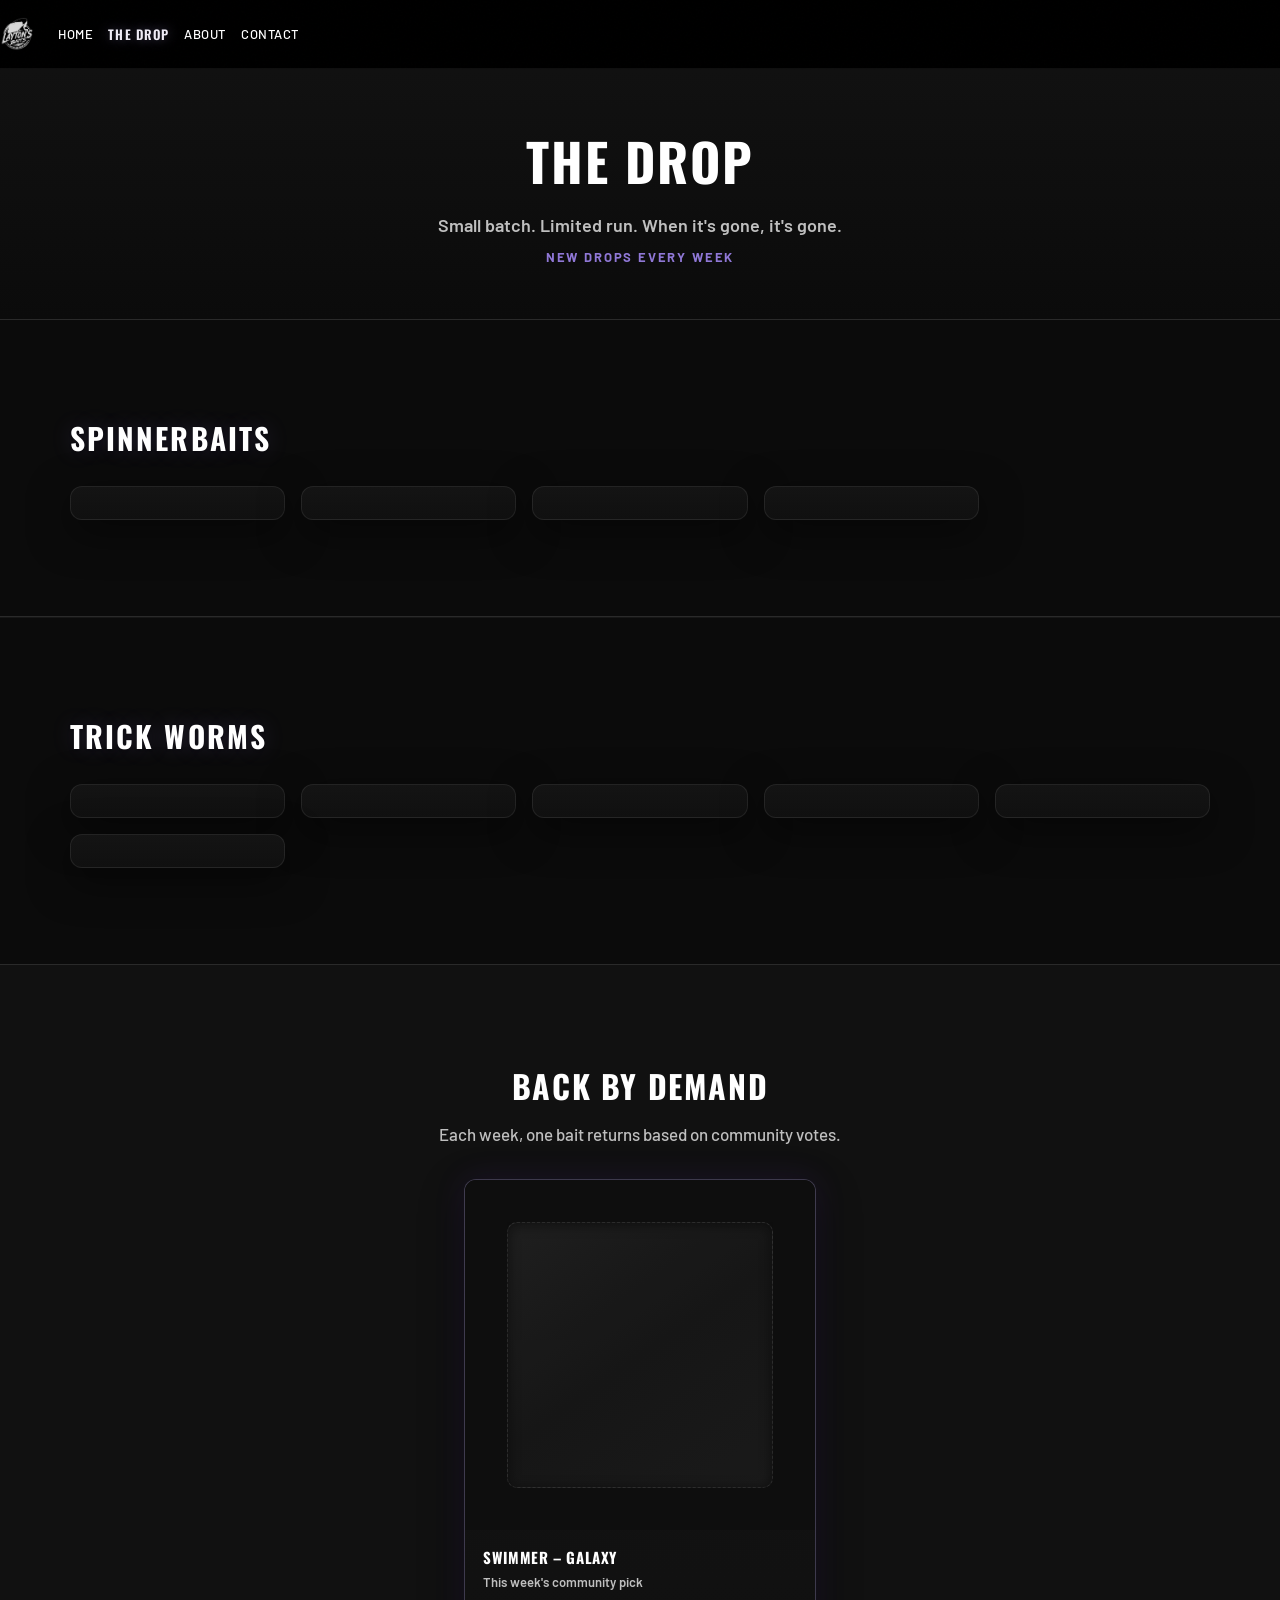
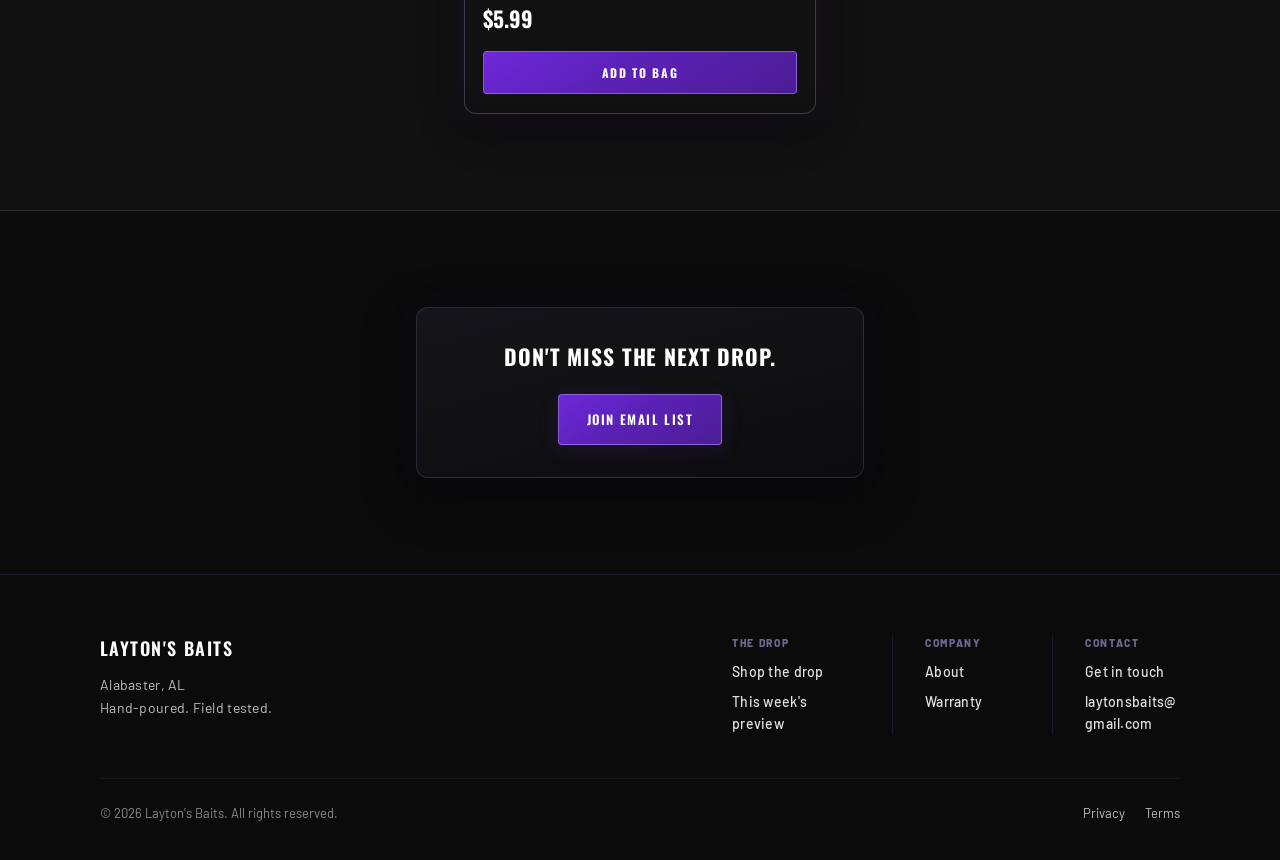
==== commit e5a10021: "Update June 22 drop" ====
--- a/the-drop/index.html
+++ b/the-drop/index.html
@@ -67,18 +67,18 @@
 
       <div class="shop-drop">
         <section
-          id="drop-stick-worms"
+          id="drop-spinnerbaits"
           class="shop-type-section shop-section section"
-          aria-labelledby="drop-stick-worms-heading"
+          aria-labelledby="drop-spinnerbaits-heading"
         >
           <div class="container">
             <header class="shop-type-section__head">
-              <h2 id="drop-stick-worms-heading" class="shop-type-section__title">Stick Worms</h2>
+              <h2 id="drop-spinnerbaits-heading" class="shop-type-section__title">Spinnerbaits</h2>
             </header>
             <ul class="shop-grid shop-grid--row">
               <li
                 class="shop-card shop-card--flip"
-                data-drop-title="Stick Worm – Strawberry Jam"
+                data-drop-title="The Original"
                 tabindex="0"
                 aria-expanded="false"
                 aria-label="Product card — activate to flip for details"
@@ -87,7 +87,7 @@
                   <div class="shop-card__flip-inner">
                     <div class="shop-card__face shop-card__face--front">
                 <div class="shop-card__body shop-card__body--shopify">
-                  <div id='product-component-1775775856932'></div>
+                  <div id='product-component-drop-spinner-original'></div>
 <script type="text/javascript">
 /*<![CDATA[*/
 (function () {
@@ -102,8 +102,8 @@
     }
     ShopifyBuy.UI.onReady(client).then(function (ui) {
       ui.createComponent('product', {
-        id: '8671466684615',
-        node: document.getElementById('product-component-1775775856932'),
+        id: '8729844220103',
+        node: document.getElementById('product-component-drop-spinner-original'),
         moneyFormat: '%24%7B%7Bamount%7D%7D',
         options: {
   "product": {
@@ -228,7 +228,7 @@
               </li>
               <li
                 class="shop-card shop-card--flip"
-                data-drop-title="Stick Worm – Melon Jam"
+                data-drop-title="Orca"
                 tabindex="0"
                 aria-expanded="false"
                 aria-label="Product card — activate to flip for details"
@@ -237,7 +237,7 @@
                   <div class="shop-card__flip-inner">
                     <div class="shop-card__face shop-card__face--front">
                 <div class="shop-card__body shop-card__body--shopify">
-                  <div id='product-component-1775775908626'></div>
+                  <div id='product-component-drop-spinner-orca'></div>
 <script type="text/javascript">
 /*<![CDATA[*/
 (function () {
@@ -252,8 +252,8 @@
     }
     ShopifyBuy.UI.onReady(client).then(function (ui) {
       ui.createComponent('product', {
-        id: '8671468617927',
-        node: document.getElementById('product-component-1775775908626'),
+        id: '8729843040455',
+        node: document.getElementById('product-component-drop-spinner-orca'),
         moneyFormat: '%24%7B%7Bamount%7D%7D',
         options: {
   "product": {
@@ -378,7 +378,7 @@
               </li>
               <li
                 class="shop-card shop-card--flip"
-                data-drop-title="Stick Worm – PB&amp;amp;J"
+                data-drop-title="Thumb's Gold"
                 tabindex="0"
                 aria-expanded="false"
                 aria-label="Product card — activate to flip for details"
@@ -387,7 +387,7 @@
                   <div class="shop-card__flip-inner">
                     <div class="shop-card__face shop-card__face--front">
                 <div class="shop-card__body shop-card__body--shopify">
-                  <div id='product-component-1775775974806'></div>
+                  <div id='product-component-drop-spinner-thumbs-gold'></div>
 <script type="text/javascript">
 /*<![CDATA[*/
 (function () {
@@ -402,8 +402,8 @@
     }
     ShopifyBuy.UI.onReady(client).then(function (ui) {
       ui.createComponent('product', {
-        id: '8671469174983',
-        node: document.getElementById('product-component-1775775974806'),
+        id: '8729845563591',
+        node: document.getElementById('product-component-drop-spinner-thumbs-gold'),
         moneyFormat: '%24%7B%7Bamount%7D%7D',
         options: {
   "product": {
@@ -528,7 +528,7 @@
               </li>
               <li
                 class="shop-card shop-card--flip"
-                data-drop-title="Stick Worm – Blueberry"
+                data-drop-title="The Bass Thumb Special"
                 tabindex="0"
                 aria-expanded="false"
                 aria-label="Product card — activate to flip for details"
@@ -537,7 +537,7 @@
                   <div class="shop-card__flip-inner">
                     <div class="shop-card__face shop-card__face--front">
                 <div class="shop-card__body shop-card__body--shopify">
-                  <div id='product-component-1775776097499'></div>
+                  <div id='product-component-drop-spinner-bass-thumb-special'></div>
 <script type="text/javascript">
 /*<![CDATA[*/
 (function () {
@@ -552,158 +552,8 @@
     }
     ShopifyBuy.UI.onReady(client).then(function (ui) {
       ui.createComponent('product', {
-        id: '8671469338823',
-        node: document.getElementById('product-component-1775776097499'),
-        moneyFormat: '%24%7B%7Bamount%7D%7D',
-        options: {
-  "product": {
-    "contents": {
-      "img": true,
-      "title": true,
-      "price": true,
-      "button": true,
-      "options": true
-    },
-    "order": ["img", "title", "price", "options", "button"],
-    "styles": {
-      "product": {
-        "max-width": "100%",
-        "margin-left": "0",
-        "margin-bottom": "0",
-        "@media (min-width: 601px)": {
-          "max-width": "100%",
-          "margin-left": "0",
-          "margin-bottom": "0"
-        }
-      },
-      "title": {
-        "font-family": "Oswald, sans-serif",
-        "font-weight": "700",
-        "font-size": "0.875rem",
-        "letter-spacing": "0.04em",
-        "text-transform": "uppercase",
-        "color": "#f4f4f5",
-        "margin-top": "0.65rem",
-        "text-align": "center",
-        "line-height": "1.25"
-      },
-      "price": {
-        "font-family": "Oswald, sans-serif",
-        "font-weight": "700",
-        "font-size": "1.3rem",
-        "color": "#f4f4f5",
-        "margin-top": "0.35rem",
-        "text-align": "center"
-      },
-      "img": {
-        "max-width": "100%",
-        "display": "block",
-        "margin-left": "auto",
-        "margin-right": "auto",
-        "border-radius": "8px"
-      },
-      "button": {
-        ":hover": {
-          "background-color": "#8329b3"
-        },
-        "background-color": "#922dc7",
-        ":focus": {
-          "background-color": "#8329b3"
-        }
-      }
-    },
-    "text": {
-      "button": "Add to Bag"
-    }
-  },
-  "productSet": {
-    "styles": {
-      "products": {
-        "@media (min-width: 601px)": {
-          "margin-left": "-20px"
-        }
-      }
-    }
-  },
-  "modalProduct": {
-    "contents": {
-      "img": false,
-      "imgWithCarousel": true,
-      "button": false,
-      "buttonWithQuantity": true
-    },
-    "styles": {
-      "product": {
-        "@media (min-width: 601px)": {
-          "max-width": "100%",
-          "margin-left": "0px",
-          "margin-bottom": "0px"
-        }
-      },
-      "button": {
-        ":hover": {
-          "background-color": "#8329b3"
-        },
-        "background-color": "#922dc7",
-        ":focus": {
-          "background-color": "#8329b3"
-        }
-      }
-    },
-    "text": {
-      "button": "Add to cart"
-    }
-  },
-  "option": {}
-},
-      });
-    });
-  }
-  if (window.ShopifyBuy && window.ShopifyBuy.UI) {
-    ShopifyBuyInit();
-  }
-})();
-/*]]>*/
-</script>
-                </div>
-                <div class="shop-card__flip-hit" aria-hidden="true"></div>
-                    </div>
-                    <div class="shop-card__face shop-card__face--back">
-                      <h3 class="shop-card__name shop-card__name--back"></h3>
-                      <p class="shop-card__back-desc"></p>
-                      <p class="shop-card__flip-hint">Tap to flip back</p>
-                    </div>
-                  </div>
-                </div>
-              </li>
-              <li
-                class="shop-card shop-card--flip"
-                data-drop-title="Stick Worm – Galaxy"
-                tabindex="0"
-                aria-expanded="false"
-                aria-label="Product card — activate to flip for details"
-              >
-                <div class="shop-card__flip">
-                  <div class="shop-card__flip-inner">
-                    <div class="shop-card__face shop-card__face--front">
-                <div class="shop-card__body shop-card__body--shopify">
-                  <div id='product-component-1775776132558'></div>
-<script type="text/javascript">
-/*<![CDATA[*/
-(function () {
-  function ShopifyBuyInit() {
-    var client = window.__LAYTONS_SHOPIFY_CLIENT;
-    if (!client) {
-      client = ShopifyBuy.buildClient({
-        domain: '6i3wir-s4.myshopify.com',
-        storefrontAccessToken: '5d8f32e6a0f8a5c8acc9f6ca11aa47ab',
-      });
-      window.__LAYTONS_SHOPIFY_CLIENT = client;
-    }
-    ShopifyBuy.UI.onReady(client).then(function (ui) {
-      ui.createComponent('product', {
-        id: '8671469568199',
-        node: document.getElementById('product-component-1775776132558'),
+        id: '8729845203143',
+        node: document.getElementById('product-component-drop-spinner-bass-thumb-special'),
         moneyFormat: '%24%7B%7Bamount%7D%7D',
         options: {
   "product": {
@@ -840,456 +690,6 @@
               <h2 id="drop-trick-worms-heading" class="shop-type-section__title">Trick Worms</h2>
             </header>
             <ul class="shop-grid shop-grid--row">
-              <li
-                class="shop-card shop-card--flip"
-                data-drop-title="Trick Worm – Strawberry Jam"
-                tabindex="0"
-                aria-expanded="false"
-                aria-label="Product card — activate to flip for details"
-              >
-                <div class="shop-card__flip">
-                  <div class="shop-card__flip-inner">
-                    <div class="shop-card__face shop-card__face--front">
-                <div class="shop-card__body shop-card__body--shopify">
-                  <div id='product-component-1775776184613'></div>
-<script type="text/javascript">
-/*<![CDATA[*/
-(function () {
-  function ShopifyBuyInit() {
-    var client = window.__LAYTONS_SHOPIFY_CLIENT;
-    if (!client) {
-      client = ShopifyBuy.buildClient({
-        domain: '6i3wir-s4.myshopify.com',
-        storefrontAccessToken: '5d8f32e6a0f8a5c8acc9f6ca11aa47ab',
-      });
-      window.__LAYTONS_SHOPIFY_CLIENT = client;
-    }
-    ShopifyBuy.UI.onReady(client).then(function (ui) {
-      ui.createComponent('product', {
-        id: '8671549882567',
-        node: document.getElementById('product-component-1775776184613'),
-        moneyFormat: '%24%7B%7Bamount%7D%7D',
-        options: {
-  "product": {
-    "contents": {
-      "img": true,
-      "title": true,
-      "price": true,
-      "button": true,
-      "options": true
-    },
-    "order": ["img", "title", "price", "options", "button"],
-    "styles": {
-      "product": {
-        "max-width": "100%",
-        "margin-left": "0",
-        "margin-bottom": "0",
-        "@media (min-width: 601px)": {
-          "max-width": "100%",
-          "margin-left": "0",
-          "margin-bottom": "0"
-        }
-      },
-      "title": {
-        "font-family": "Oswald, sans-serif",
-        "font-weight": "700",
-        "font-size": "0.875rem",
-        "letter-spacing": "0.04em",
-        "text-transform": "uppercase",
-        "color": "#f4f4f5",
-        "margin-top": "0.65rem",
-        "text-align": "center",
-        "line-height": "1.25"
-      },
-      "price": {
-        "font-family": "Oswald, sans-serif",
-        "font-weight": "700",
-        "font-size": "1.3rem",
-        "color": "#f4f4f5",
-        "margin-top": "0.35rem",
-        "text-align": "center"
-      },
-      "img": {
-        "max-width": "100%",
-        "display": "block",
-        "margin-left": "auto",
-        "margin-right": "auto",
-        "border-radius": "8px"
-      },
-      "button": {
-        ":hover": {
-          "background-color": "#8329b3"
-        },
-        "background-color": "#922dc7",
-        ":focus": {
-          "background-color": "#8329b3"
-        }
-      }
-    },
-    "text": {
-      "button": "Add to Bag"
-    }
-  },
-  "productSet": {
-    "styles": {
-      "products": {
-        "@media (min-width: 601px)": {
-          "margin-left": "-20px"
-        }
-      }
-    }
-  },
-  "modalProduct": {
-    "contents": {
-      "img": false,
-      "imgWithCarousel": true,
-      "button": false,
-      "buttonWithQuantity": true
-    },
-    "styles": {
-      "product": {
-        "@media (min-width: 601px)": {
-          "max-width": "100%",
-          "margin-left": "0px",
-          "margin-bottom": "0px"
-        }
-      },
-      "button": {
-        ":hover": {
-          "background-color": "#8329b3"
-        },
-        "background-color": "#922dc7",
-        ":focus": {
-          "background-color": "#8329b3"
-        }
-      }
-    },
-    "text": {
-      "button": "Add to cart"
-    }
-  },
-  "option": {}
-},
-      });
-    });
-  }
-  if (window.ShopifyBuy && window.ShopifyBuy.UI) {
-    ShopifyBuyInit();
-  }
-})();
-/*]]>*/
-</script>
-                </div>
-                <div class="shop-card__flip-hit" aria-hidden="true"></div>
-                    </div>
-                    <div class="shop-card__face shop-card__face--back">
-                      <h3 class="shop-card__name shop-card__name--back"></h3>
-                      <p class="shop-card__back-desc"></p>
-                      <p class="shop-card__flip-hint">Tap to flip back</p>
-                    </div>
-                  </div>
-                </div>
-              </li>
-              <li
-                class="shop-card shop-card--flip"
-                data-drop-title="Trick Worm – Melon Jam"
-                tabindex="0"
-                aria-expanded="false"
-                aria-label="Product card — activate to flip for details"
-              >
-                <div class="shop-card__flip">
-                  <div class="shop-card__flip-inner">
-                    <div class="shop-card__face shop-card__face--front">
-                <div class="shop-card__body shop-card__body--shopify">
-                  <div id='product-component-1775776221949'></div>
-<script type="text/javascript">
-/*<![CDATA[*/
-(function () {
-  function ShopifyBuyInit() {
-    var client = window.__LAYTONS_SHOPIFY_CLIENT;
-    if (!client) {
-      client = ShopifyBuy.buildClient({
-        domain: '6i3wir-s4.myshopify.com',
-        storefrontAccessToken: '5d8f32e6a0f8a5c8acc9f6ca11aa47ab',
-      });
-      window.__LAYTONS_SHOPIFY_CLIENT = client;
-    }
-    ShopifyBuy.UI.onReady(client).then(function (ui) {
-      ui.createComponent('product', {
-        id: '8671550374087',
-        node: document.getElementById('product-component-1775776221949'),
-        moneyFormat: '%24%7B%7Bamount%7D%7D',
-        options: {
-  "product": {
-    "contents": {
-      "img": true,
-      "title": true,
-      "price": true,
-      "button": true,
-      "options": true
-    },
-    "order": ["img", "title", "price", "options", "button"],
-    "styles": {
-      "product": {
-        "max-width": "100%",
-        "margin-left": "0",
-        "margin-bottom": "0",
-        "@media (min-width: 601px)": {
-          "max-width": "100%",
-          "margin-left": "0",
-          "margin-bottom": "0"
-        }
-      },
-      "title": {
-        "font-family": "Oswald, sans-serif",
-        "font-weight": "700",
-        "font-size": "0.875rem",
-        "letter-spacing": "0.04em",
-        "text-transform": "uppercase",
-        "color": "#f4f4f5",
-        "margin-top": "0.65rem",
-        "text-align": "center",
-        "line-height": "1.25"
-      },
-      "price": {
-        "font-family": "Oswald, sans-serif",
-        "font-weight": "700",
-        "font-size": "1.3rem",
-        "color": "#f4f4f5",
-        "margin-top": "0.35rem",
-        "text-align": "center"
-      },
-      "img": {
-        "max-width": "100%",
-        "display": "block",
-        "margin-left": "auto",
-        "margin-right": "auto",
-        "border-radius": "8px"
-      },
-      "button": {
-        ":hover": {
-          "background-color": "#8329b3"
-        },
-        "background-color": "#922dc7",
-        ":focus": {
-          "background-color": "#8329b3"
-        }
-      }
-    },
-    "text": {
-      "button": "Add to Bag"
-    }
-  },
-  "productSet": {
-    "styles": {
-      "products": {
-        "@media (min-width: 601px)": {
-          "margin-left": "-20px"
-        }
-      }
-    }
-  },
-  "modalProduct": {
-    "contents": {
-      "img": false,
-      "imgWithCarousel": true,
-      "button": false,
-      "buttonWithQuantity": true
-    },
-    "styles": {
-      "product": {
-        "@media (min-width: 601px)": {
-          "max-width": "100%",
-          "margin-left": "0px",
-          "margin-bottom": "0px"
-        }
-      },
-      "button": {
-        ":hover": {
-          "background-color": "#8329b3"
-        },
-        "background-color": "#922dc7",
-        ":focus": {
-          "background-color": "#8329b3"
-        }
-      }
-    },
-    "text": {
-      "button": "Add to cart"
-    }
-  },
-  "option": {}
-},
-      });
-    });
-  }
-  if (window.ShopifyBuy && window.ShopifyBuy.UI) {
-    ShopifyBuyInit();
-  }
-})();
-/*]]>*/
-</script>
-                </div>
-                <div class="shop-card__flip-hit" aria-hidden="true"></div>
-                    </div>
-                    <div class="shop-card__face shop-card__face--back">
-                      <h3 class="shop-card__name shop-card__name--back"></h3>
-                      <p class="shop-card__back-desc"></p>
-                      <p class="shop-card__flip-hint">Tap to flip back</p>
-                    </div>
-                  </div>
-                </div>
-              </li>
-              <li
-                class="shop-card shop-card--flip"
-                data-drop-title="Trick Worm – PB&amp;amp;J"
-                tabindex="0"
-                aria-expanded="false"
-                aria-label="Product card — activate to flip for details"
-              >
-                <div class="shop-card__flip">
-                  <div class="shop-card__flip-inner">
-                    <div class="shop-card__face shop-card__face--front">
-                <div class="shop-card__body shop-card__body--shopify">
-                  <div id='product-component-1775776247219'></div>
-<script type="text/javascript">
-/*<![CDATA[*/
-(function () {
-  function ShopifyBuyInit() {
-    var client = window.__LAYTONS_SHOPIFY_CLIENT;
-    if (!client) {
-      client = ShopifyBuy.buildClient({
-        domain: '6i3wir-s4.myshopify.com',
-        storefrontAccessToken: '5d8f32e6a0f8a5c8acc9f6ca11aa47ab',
-      });
-      window.__LAYTONS_SHOPIFY_CLIENT = client;
-    }
-    ShopifyBuy.UI.onReady(client).then(function (ui) {
-      ui.createComponent('product', {
-        id: '8671550865607',
-        node: document.getElementById('product-component-1775776247219'),
-        moneyFormat: '%24%7B%7Bamount%7D%7D',
-        options: {
-  "product": {
-    "contents": {
-      "img": true,
-      "title": true,
-      "price": true,
-      "button": true,
-      "options": true
-    },
-    "order": ["img", "title", "price", "options", "button"],
-    "styles": {
-      "product": {
-        "max-width": "100%",
-        "margin-left": "0",
-        "margin-bottom": "0",
-        "@media (min-width: 601px)": {
-          "max-width": "100%",
-          "margin-left": "0",
-          "margin-bottom": "0"
-        }
-      },
-      "title": {
-        "font-family": "Oswald, sans-serif",
-        "font-weight": "700",
-        "font-size": "0.875rem",
-        "letter-spacing": "0.04em",
-        "text-transform": "uppercase",
-        "color": "#f4f4f5",
-        "margin-top": "0.65rem",
-        "text-align": "center",
-        "line-height": "1.25"
-      },
-      "price": {
-        "font-family": "Oswald, sans-serif",
-        "font-weight": "700",
-        "font-size": "1.3rem",
-        "color": "#f4f4f5",
-        "margin-top": "0.35rem",
-        "text-align": "center"
-      },
-      "img": {
-        "max-width": "100%",
-        "display": "block",
-        "margin-left": "auto",
-        "margin-right": "auto",
-        "border-radius": "8px"
-      },
-      "button": {
-        ":hover": {
-          "background-color": "#8329b3"
-        },
-        "background-color": "#922dc7",
-        ":focus": {
-          "background-color": "#8329b3"
-        }
-      }
-    },
-    "text": {
-      "button": "Add to Bag"
-    }
-  },
-  "productSet": {
-    "styles": {
-      "products": {
-        "@media (min-width: 601px)": {
-          "margin-left": "-20px"
-        }
-      }
-    }
-  },
-  "modalProduct": {
-    "contents": {
-      "img": false,
-      "imgWithCarousel": true,
-      "button": false,
-      "buttonWithQuantity": true
-    },
-    "styles": {
-      "product": {
-        "@media (min-width: 601px)": {
-          "max-width": "100%",
-          "margin-left": "0px",
-          "margin-bottom": "0px"
-        }
-      },
-      "button": {
-        ":hover": {
-          "background-color": "#8329b3"
-        },
-        "background-color": "#922dc7",
-        ":focus": {
-          "background-color": "#8329b3"
-        }
-      }
-    },
-    "text": {
-      "button": "Add to cart"
-    }
-  },
-  "option": {}
-},
-      });
-    });
-  }
-  if (window.ShopifyBuy && window.ShopifyBuy.UI) {
-    ShopifyBuyInit();
-  }
-})();
-/*]]>*/
-</script>
-                </div>
-                <div class="shop-card__flip-hit" aria-hidden="true"></div>
-                    </div>
-                    <div class="shop-card__face shop-card__face--back">
-                      <h3 class="shop-card__name shop-card__name--back"></h3>
-                      <p class="shop-card__back-desc"></p>
-                      <p class="shop-card__flip-hint">Tap to flip back</p>
-                    </div>
-                  </div>
-                </div>
-              </li>
               <li
                 class="shop-card shop-card--flip"
                 data-drop-title="Trick Worm – Blueberry"
@@ -1442,7 +842,7 @@
               </li>
               <li
                 class="shop-card shop-card--flip"
-                data-drop-title="Trick Worm – Galaxy"
+                data-drop-title="Trick Worm – Purple Ghost"
                 tabindex="0"
                 aria-expanded="false"
                 aria-label="Product card — activate to flip for details"
@@ -1451,7 +851,7 @@
                   <div class="shop-card__flip-inner">
                     <div class="shop-card__face shop-card__face--front">
                 <div class="shop-card__body shop-card__body--shopify">
-                  <div id='product-component-1775776305418'></div>
+                  <div id='product-component-drop-trick-purple-ghost'></div>
 <script type="text/javascript">
 /*<![CDATA[*/
 (function () {
@@ -1466,8 +866,8 @@
     }
     ShopifyBuy.UI.onReady(client).then(function (ui) {
       ui.createComponent('product', {
-        id: '8671551357127',
-        node: document.getElementById('product-component-1775776305418'),
+        id: '8730788331719',
+        node: document.getElementById('product-component-drop-trick-purple-ghost'),
         moneyFormat: '%24%7B%7Bamount%7D%7D',
         options: {
   "product": {
@@ -1590,23 +990,9 @@
                   </div>
                 </div>
               </li>
-            </ul>
-          </div>
-        </section>
-
-        <section
-          id="drop-swimmers"
-          class="shop-type-section shop-section section"
-          aria-labelledby="drop-swimmers-heading"
-        >
-          <div class="container">
-            <header class="shop-type-section__head">
-              <h2 id="drop-swimmers-heading" class="shop-type-section__title">Swimmers</h2>
-            </header>
-            <ul class="shop-grid shop-grid--row">
               <li
                 class="shop-card shop-card--flip"
-                data-drop-title="Swimmer – Strawberry Jam"
+                data-drop-title="Trick Worm – Ghost Blue"
                 tabindex="0"
                 aria-expanded="false"
                 aria-label="Product card — activate to flip for details"
@@ -1615,7 +1001,7 @@
                   <div class="shop-card__flip-inner">
                     <div class="shop-card__face shop-card__face--front">
                 <div class="shop-card__body shop-card__body--shopify">
-                  <div id='product-component-1775776345341'></div>
+                  <div id='product-component-drop-trick-blue-ghost'></div>
 <script type="text/javascript">
 /*<![CDATA[*/
 (function () {
@@ -1630,8 +1016,8 @@
     }
     ShopifyBuy.UI.onReady(client).then(function (ui) {
       ui.createComponent('product', {
-        id: '8671474581703',
-        node: document.getElementById('product-component-1775776345341'),
+        id: '8730788036807',
+        node: document.getElementById('product-component-drop-trick-blue-ghost'),
         moneyFormat: '%24%7B%7Bamount%7D%7D',
         options: {
   "product": {
@@ -1756,7 +1142,7 @@
               </li>
               <li
                 class="shop-card shop-card--flip"
-                data-drop-title="Swimmer – Melon Jam"
+                data-drop-title="Trick Worm – Banana Bread"
                 tabindex="0"
                 aria-expanded="false"
                 aria-label="Product card — activate to flip for details"
@@ -1765,7 +1151,7 @@
                   <div class="shop-card__flip-inner">
                     <div class="shop-card__face shop-card__face--front">
                 <div class="shop-card__body shop-card__body--shopify">
-                  <div id='product-component-1775776367741'></div>
+                  <div id='product-component-drop-trick-banana-bread'></div>
 <script type="text/javascript">
 /*<![CDATA[*/
 (function () {
@@ -1780,8 +1166,8 @@
     }
     ShopifyBuy.UI.onReady(client).then(function (ui) {
       ui.createComponent('product', {
-        id: '8671550374087',
-        node: document.getElementById('product-component-1775776367741'),
+        id: '8730787840199',
+        node: document.getElementById('product-component-drop-trick-banana-bread'),
         moneyFormat: '%24%7B%7Bamount%7D%7D',
         options: {
   "product": {
@@ -1906,7 +1292,7 @@
               </li>
               <li
                 class="shop-card shop-card--flip"
-                data-drop-title="Swimmer – PB&amp;amp;J"
+                data-drop-title="Trick Worm – Orca"
                 tabindex="0"
                 aria-expanded="false"
                 aria-label="Product card — activate to flip for details"
@@ -1915,7 +1301,7 @@
                   <div class="shop-card__flip-inner">
                     <div class="shop-card__face shop-card__face--front">
                 <div class="shop-card__body shop-card__body--shopify">
-                  <div id='product-component-1775776393987'></div>
+                  <div id='product-component-drop-trick-orca'></div>
 <script type="text/javascript">
 /*<![CDATA[*/
 (function () {
@@ -1930,8 +1316,8 @@
     }
     ShopifyBuy.UI.onReady(client).then(function (ui) {
       ui.createComponent('product', {
-        id: '8671475040455',
-        node: document.getElementById('product-component-1775776393987'),
+        id: '8729846743239',
+        node: document.getElementById('product-component-drop-trick-orca'),
         moneyFormat: '%24%7B%7Bamount%7D%7D',
         options: {
   "product": {
@@ -2056,7 +1442,7 @@
               </li>
               <li
                 class="shop-card shop-card--flip"
-                data-drop-title="Swimmer – Blueberry"
+                data-drop-title="Trick Worm – Reverse Orca"
                 tabindex="0"
                 aria-expanded="false"
                 aria-label="Product card — activate to flip for details"
@@ -2065,7 +1451,7 @@
                   <div class="shop-card__flip-inner">
                     <div class="shop-card__face shop-card__face--front">
                 <div class="shop-card__body shop-card__body--shopify">
-                  <div id='product-component-1775776421668'></div>
+                  <div id='product-component-drop-trick-reverse-orca'></div>
 <script type="text/javascript">
 /*<![CDATA[*/
 (function () {
@@ -2080,8 +1466,8 @@
     }
     ShopifyBuy.UI.onReady(client).then(function (ui) {
       ui.createComponent('product', {
-        id: '8671475204295',
-        node: document.getElementById('product-component-1775776421668'),
+        id: '8729845661895',
+        node: document.getElementById('product-component-drop-trick-reverse-orca'),
         moneyFormat: '%24%7B%7Bamount%7D%7D',
         options: {
   "product": {
@@ -2204,923 +1590,10 @@
                   </div>
                 </div>
               </li>
-              <li
-                class="shop-card shop-card--flip"
-                data-drop-title="Swimmer – Galaxy"
-                tabindex="0"
-                aria-expanded="false"
-                aria-label="Product card — activate to flip for details"
-              >
-                <div class="shop-card__flip">
-                  <div class="shop-card__flip-inner">
-                    <div class="shop-card__face shop-card__face--front">
-                <div class="shop-card__body shop-card__body--shopify">
-                  <div id='product-component-1775776452720'></div>
-<script type="text/javascript">
-/*<![CDATA[*/
-(function () {
-  function ShopifyBuyInit() {
-    var client = window.__LAYTONS_SHOPIFY_CLIENT;
-    if (!client) {
-      client = ShopifyBuy.buildClient({
-        domain: '6i3wir-s4.myshopify.com',
-        storefrontAccessToken: '5d8f32e6a0f8a5c8acc9f6ca11aa47ab',
-      });
-      window.__LAYTONS_SHOPIFY_CLIENT = client;
-    }
-    ShopifyBuy.UI.onReady(client).then(function (ui) {
-      ui.createComponent('product', {
-        id: '8671475335367',
-        node: document.getElementById('product-component-1775776452720'),
-        moneyFormat: '%24%7B%7Bamount%7D%7D',
-        options: {
-  "product": {
-    "contents": {
-      "img": true,
-      "title": true,
-      "price": true,
-      "button": true,
-      "options": true
-    },
-    "order": ["img", "title", "price", "options", "button"],
-    "styles": {
-      "product": {
-        "max-width": "100%",
-        "margin-left": "0",
-        "margin-bottom": "0",
-        "@media (min-width: 601px)": {
-          "max-width": "100%",
-          "margin-left": "0",
-          "margin-bottom": "0"
-        }
-      },
-      "title": {
-        "font-family": "Oswald, sans-serif",
-        "font-weight": "700",
-        "font-size": "0.875rem",
-        "letter-spacing": "0.04em",
-        "text-transform": "uppercase",
-        "color": "#f4f4f5",
-        "margin-top": "0.65rem",
-        "text-align": "center",
-        "line-height": "1.25"
-      },
-      "price": {
-        "font-family": "Oswald, sans-serif",
-        "font-weight": "700",
-        "font-size": "1.3rem",
-        "color": "#f4f4f5",
-        "margin-top": "0.35rem",
-        "text-align": "center"
-      },
-      "img": {
-        "max-width": "100%",
-        "display": "block",
-        "margin-left": "auto",
-        "margin-right": "auto",
-        "border-radius": "8px"
-      },
-      "button": {
-        ":hover": {
-          "background-color": "#8329b3"
-        },
-        "background-color": "#922dc7",
-        ":focus": {
-          "background-color": "#8329b3"
-        }
-      }
-    },
-    "text": {
-      "button": "Add to Bag"
-    }
-  },
-  "productSet": {
-    "styles": {
-      "products": {
-        "@media (min-width: 601px)": {
-          "margin-left": "-20px"
-        }
-      }
-    }
-  },
-  "modalProduct": {
-    "contents": {
-      "img": false,
-      "imgWithCarousel": true,
-      "button": false,
-      "buttonWithQuantity": true
-    },
-    "styles": {
-      "product": {
-        "@media (min-width: 601px)": {
-          "max-width": "100%",
-          "margin-left": "0px",
-          "margin-bottom": "0px"
-        }
-      },
-      "button": {
-        ":hover": {
-          "background-color": "#8329b3"
-        },
-        "background-color": "#922dc7",
-        ":focus": {
-          "background-color": "#8329b3"
-        }
-      }
-    },
-    "text": {
-      "button": "Add to cart"
-    }
-  },
-  "option": {}
-},
-      });
-    });
-  }
-  if (window.ShopifyBuy && window.ShopifyBuy.UI) {
-    ShopifyBuyInit();
-  }
-})();
-/*]]>*/
-</script>
-                </div>
-                <div class="shop-card__flip-hit" aria-hidden="true"></div>
-                    </div>
-                    <div class="shop-card__face shop-card__face--back">
-                      <h3 class="shop-card__name shop-card__name--back"></h3>
-                      <p class="shop-card__back-desc"></p>
-                      <p class="shop-card__flip-hint">Tap to flip back</p>
-                    </div>
-                  </div>
-                </div>
-              </li>
             </ul>
           </div>
         </section>
 
-        <section
-          id="drop-craws"
-          class="shop-type-section shop-section section"
-          aria-labelledby="drop-craws-heading"
-        >
-          <div class="container">
-            <header class="shop-type-section__head">
-              <h2 id="drop-craws-heading" class="shop-type-section__title">Craws</h2>
-            </header>
-            <ul class="shop-grid shop-grid--row">
-              <li
-                class="shop-card shop-card--flip"
-                data-drop-title="Craw – Strawberry Jam"
-                tabindex="0"
-                aria-expanded="false"
-                aria-label="Product card — activate to flip for details"
-              >
-                <div class="shop-card__flip">
-                  <div class="shop-card__flip-inner">
-                    <div class="shop-card__face shop-card__face--front">
-                <div class="shop-card__body shop-card__body--shopify">
-                  <div id='product-component-1775776484819'></div>
-<script type="text/javascript">
-/*<![CDATA[*/
-(function () {
-  function ShopifyBuyInit() {
-    var client = window.__LAYTONS_SHOPIFY_CLIENT;
-    if (!client) {
-      client = ShopifyBuy.buildClient({
-        domain: '6i3wir-s4.myshopify.com',
-        storefrontAccessToken: '5d8f32e6a0f8a5c8acc9f6ca11aa47ab',
-      });
-      window.__LAYTONS_SHOPIFY_CLIENT = client;
-    }
-    ShopifyBuy.UI.onReady(client).then(function (ui) {
-      ui.createComponent('product', {
-        id: '8671475531975',
-        node: document.getElementById('product-component-1775776484819'),
-        moneyFormat: '%24%7B%7Bamount%7D%7D',
-        options: {
-  "product": {
-    "contents": {
-      "img": true,
-      "title": true,
-      "price": true,
-      "button": true,
-      "options": true
-    },
-    "order": ["img", "title", "price", "options", "button"],
-    "styles": {
-      "product": {
-        "max-width": "100%",
-        "margin-left": "0",
-        "margin-bottom": "0",
-        "@media (min-width: 601px)": {
-          "max-width": "100%",
-          "margin-left": "0",
-          "margin-bottom": "0"
-        }
-      },
-      "title": {
-        "font-family": "Oswald, sans-serif",
-        "font-weight": "700",
-        "font-size": "0.875rem",
-        "letter-spacing": "0.04em",
-        "text-transform": "uppercase",
-        "color": "#f4f4f5",
-        "margin-top": "0.65rem",
-        "text-align": "center",
-        "line-height": "1.25"
-      },
-      "price": {
-        "font-family": "Oswald, sans-serif",
-        "font-weight": "700",
-        "font-size": "1.3rem",
-        "color": "#f4f4f5",
-        "margin-top": "0.35rem",
-        "text-align": "center"
-      },
-      "img": {
-        "max-width": "100%",
-        "display": "block",
-        "margin-left": "auto",
-        "margin-right": "auto",
-        "border-radius": "8px"
-      },
-      "button": {
-        ":hover": {
-          "background-color": "#8329b3"
-        },
-        "background-color": "#922dc7",
-        ":focus": {
-          "background-color": "#8329b3"
-        }
-      }
-    },
-    "text": {
-      "button": "Add to Bag"
-    }
-  },
-  "productSet": {
-    "styles": {
-      "products": {
-        "@media (min-width: 601px)": {
-          "margin-left": "-20px"
-        }
-      }
-    }
-  },
-  "modalProduct": {
-    "contents": {
-      "img": false,
-      "imgWithCarousel": true,
-      "button": false,
-      "buttonWithQuantity": true
-    },
-    "styles": {
-      "product": {
-        "@media (min-width: 601px)": {
-          "max-width": "100%",
-          "margin-left": "0px",
-          "margin-bottom": "0px"
-        }
-      },
-      "button": {
-        ":hover": {
-          "background-color": "#8329b3"
-        },
-        "background-color": "#922dc7",
-        ":focus": {
-          "background-color": "#8329b3"
-        }
-      }
-    },
-    "text": {
-      "button": "Add to cart"
-    }
-  },
-  "option": {}
-},
-      });
-    });
-  }
-  if (window.ShopifyBuy && window.ShopifyBuy.UI) {
-    ShopifyBuyInit();
-  }
-})();
-/*]]>*/
-</script>
-                </div>
-                <div class="shop-card__flip-hit" aria-hidden="true"></div>
-                    </div>
-                    <div class="shop-card__face shop-card__face--back">
-                      <h3 class="shop-card__name shop-card__name--back"></h3>
-                      <p class="shop-card__back-desc"></p>
-                      <p class="shop-card__flip-hint">Tap to flip back</p>
-                    </div>
-                  </div>
-                </div>
-              </li>
-              <li
-                class="shop-card shop-card--flip"
-                data-drop-title="Craw – Melon Jam"
-                tabindex="0"
-                aria-expanded="false"
-                aria-label="Product card — activate to flip for details"
-              >
-                <div class="shop-card__flip">
-                  <div class="shop-card__flip-inner">
-                    <div class="shop-card__face shop-card__face--front">
-                <div class="shop-card__body shop-card__body--shopify">
-                  <div id='product-component-1775776508285'></div>
-<script type="text/javascript">
-/*<![CDATA[*/
-(function () {
-  function ShopifyBuyInit() {
-    var client = window.__LAYTONS_SHOPIFY_CLIENT;
-    if (!client) {
-      client = ShopifyBuy.buildClient({
-        domain: '6i3wir-s4.myshopify.com',
-        storefrontAccessToken: '5d8f32e6a0f8a5c8acc9f6ca11aa47ab',
-      });
-      window.__LAYTONS_SHOPIFY_CLIENT = client;
-    }
-    ShopifyBuy.UI.onReady(client).then(function (ui) {
-      ui.createComponent('product', {
-        id: '8671523635399',
-        node: document.getElementById('product-component-1775776508285'),
-        moneyFormat: '%24%7B%7Bamount%7D%7D',
-        options: {
-  "product": {
-    "contents": {
-      "img": true,
-      "title": true,
-      "price": true,
-      "button": true,
-      "options": true
-    },
-    "order": ["img", "title", "price", "options", "button"],
-    "styles": {
-      "product": {
-        "max-width": "100%",
-        "margin-left": "0",
-        "margin-bottom": "0",
-        "@media (min-width: 601px)": {
-          "max-width": "100%",
-          "margin-left": "0",
-          "margin-bottom": "0"
-        }
-      },
-      "title": {
-        "font-family": "Oswald, sans-serif",
-        "font-weight": "700",
-        "font-size": "0.875rem",
-        "letter-spacing": "0.04em",
-        "text-transform": "uppercase",
-        "color": "#f4f4f5",
-        "margin-top": "0.65rem",
-        "text-align": "center",
-        "line-height": "1.25"
-      },
-      "price": {
-        "font-family": "Oswald, sans-serif",
-        "font-weight": "700",
-        "font-size": "1.3rem",
-        "color": "#f4f4f5",
-        "margin-top": "0.35rem",
-        "text-align": "center"
-      },
-      "img": {
-        "max-width": "100%",
-        "display": "block",
-        "margin-left": "auto",
-        "margin-right": "auto",
-        "border-radius": "8px"
-      },
-      "button": {
-        ":hover": {
-          "background-color": "#8329b3"
-        },
-        "background-color": "#922dc7",
-        ":focus": {
-          "background-color": "#8329b3"
-        }
-      }
-    },
-    "text": {
-      "button": "Add to Bag"
-    }
-  },
-  "productSet": {
-    "styles": {
-      "products": {
-        "@media (min-width: 601px)": {
-          "margin-left": "-20px"
-        }
-      }
-    }
-  },
-  "modalProduct": {
-    "contents": {
-      "img": false,
-      "imgWithCarousel": true,
-      "button": false,
-      "buttonWithQuantity": true
-    },
-    "styles": {
-      "product": {
-        "@media (min-width: 601px)": {
-          "max-width": "100%",
-          "margin-left": "0px",
-          "margin-bottom": "0px"
-        }
-      },
-      "button": {
-        ":hover": {
-          "background-color": "#8329b3"
-        },
-        "background-color": "#922dc7",
-        ":focus": {
-          "background-color": "#8329b3"
-        }
-      }
-    },
-    "text": {
-      "button": "Add to cart"
-    }
-  },
-  "option": {}
-},
-      });
-    });
-  }
-  if (window.ShopifyBuy && window.ShopifyBuy.UI) {
-    ShopifyBuyInit();
-  }
-})();
-/*]]>*/
-</script>
-                </div>
-                <div class="shop-card__flip-hit" aria-hidden="true"></div>
-                    </div>
-                    <div class="shop-card__face shop-card__face--back">
-                      <h3 class="shop-card__name shop-card__name--back"></h3>
-                      <p class="shop-card__back-desc"></p>
-                      <p class="shop-card__flip-hint">Tap to flip back</p>
-                    </div>
-                  </div>
-                </div>
-              </li>
-              <li
-                class="shop-card shop-card--flip"
-                data-drop-title="Craw – PB&amp;amp;J"
-                tabindex="0"
-                aria-expanded="false"
-                aria-label="Product card — activate to flip for details"
-              >
-                <div class="shop-card__flip">
-                  <div class="shop-card__flip-inner">
-                    <div class="shop-card__face shop-card__face--front">
-                <div class="shop-card__body shop-card__body--shopify">
-                  <div id='product-component-1775776539293'></div>
-<script type="text/javascript">
-/*<![CDATA[*/
-(function () {
-  function ShopifyBuyInit() {
-    var client = window.__LAYTONS_SHOPIFY_CLIENT;
-    if (!client) {
-      client = ShopifyBuy.buildClient({
-        domain: '6i3wir-s4.myshopify.com',
-        storefrontAccessToken: '5d8f32e6a0f8a5c8acc9f6ca11aa47ab',
-      });
-      window.__LAYTONS_SHOPIFY_CLIENT = client;
-    }
-    ShopifyBuy.UI.onReady(client).then(function (ui) {
-      ui.createComponent('product', {
-        id: '8671530811591',
-        node: document.getElementById('product-component-1775776539293'),
-        moneyFormat: '%24%7B%7Bamount%7D%7D',
-        options: {
-  "product": {
-    "contents": {
-      "img": true,
-      "title": true,
-      "price": true,
-      "button": true,
-      "options": true
-    },
-    "order": ["img", "title", "price", "options", "button"],
-    "styles": {
-      "product": {
-        "max-width": "100%",
-        "margin-left": "0",
-        "margin-bottom": "0",
-        "@media (min-width: 601px)": {
-          "max-width": "100%",
-          "margin-left": "0",
-          "margin-bottom": "0"
-        }
-      },
-      "title": {
-        "font-family": "Oswald, sans-serif",
-        "font-weight": "700",
-        "font-size": "0.875rem",
-        "letter-spacing": "0.04em",
-        "text-transform": "uppercase",
-        "color": "#f4f4f5",
-        "margin-top": "0.65rem",
-        "text-align": "center",
-        "line-height": "1.25"
-      },
-      "price": {
-        "font-family": "Oswald, sans-serif",
-        "font-weight": "700",
-        "font-size": "1.3rem",
-        "color": "#f4f4f5",
-        "margin-top": "0.35rem",
-        "text-align": "center"
-      },
-      "img": {
-        "max-width": "100%",
-        "display": "block",
-        "margin-left": "auto",
-        "margin-right": "auto",
-        "border-radius": "8px"
-      },
-      "button": {
-        ":hover": {
-          "background-color": "#8329b3"
-        },
-        "background-color": "#922dc7",
-        ":focus": {
-          "background-color": "#8329b3"
-        }
-      }
-    },
-    "text": {
-      "button": "Add to Bag"
-    }
-  },
-  "productSet": {
-    "styles": {
-      "products": {
-        "@media (min-width: 601px)": {
-          "margin-left": "-20px"
-        }
-      }
-    }
-  },
-  "modalProduct": {
-    "contents": {
-      "img": false,
-      "imgWithCarousel": true,
-      "button": false,
-      "buttonWithQuantity": true
-    },
-    "styles": {
-      "product": {
-        "@media (min-width: 601px)": {
-          "max-width": "100%",
-          "margin-left": "0px",
-          "margin-bottom": "0px"
-        }
-      },
-      "button": {
-        ":hover": {
-          "background-color": "#8329b3"
-        },
-        "background-color": "#922dc7",
-        ":focus": {
-          "background-color": "#8329b3"
-        }
-      }
-    },
-    "text": {
-      "button": "Add to cart"
-    }
-  },
-  "option": {}
-},
-      });
-    });
-  }
-  if (window.ShopifyBuy && window.ShopifyBuy.UI) {
-    ShopifyBuyInit();
-  }
-})();
-/*]]>*/
-</script>
-                </div>
-                <div class="shop-card__flip-hit" aria-hidden="true"></div>
-                    </div>
-                    <div class="shop-card__face shop-card__face--back">
-                      <h3 class="shop-card__name shop-card__name--back"></h3>
-                      <p class="shop-card__back-desc"></p>
-                      <p class="shop-card__flip-hint">Tap to flip back</p>
-                    </div>
-                  </div>
-                </div>
-              </li>
-              <li
-                class="shop-card shop-card--flip"
-                data-drop-title="Craw – Blueberry"
-                tabindex="0"
-                aria-expanded="false"
-                aria-label="Product card — activate to flip for details"
-              >
-                <div class="shop-card__flip">
-                  <div class="shop-card__flip-inner">
-                    <div class="shop-card__face shop-card__face--front">
-                <div class="shop-card__body shop-card__body--shopify">
-                  <div id='product-component-1775775495307'></div>
-<script type="text/javascript">
-/*<![CDATA[*/
-(function () {
-  function ShopifyBuyInit() {
-    var client = window.__LAYTONS_SHOPIFY_CLIENT;
-    if (!client) {
-      client = ShopifyBuy.buildClient({
-        domain: '6i3wir-s4.myshopify.com',
-        storefrontAccessToken: '5d8f32e6a0f8a5c8acc9f6ca11aa47ab',
-      });
-      window.__LAYTONS_SHOPIFY_CLIENT = client;
-    }
-    ShopifyBuy.UI.onReady(client).then(function (ui) {
-      ui.createComponent('product', {
-        id: '8671545786567',
-        node: document.getElementById('product-component-1775775495307'),
-        moneyFormat: '%24%7B%7Bamount%7D%7D',
-        options: {
-  "product": {
-    "contents": {
-      "img": true,
-      "title": true,
-      "price": true,
-      "button": true,
-      "options": true
-    },
-    "order": ["img", "title", "price", "options", "button"],
-    "styles": {
-      "product": {
-        "max-width": "100%",
-        "margin-left": "0",
-        "margin-bottom": "0",
-        "@media (min-width: 601px)": {
-          "max-width": "100%",
-          "margin-left": "0",
-          "margin-bottom": "0"
-        }
-      },
-      "title": {
-        "font-family": "Oswald, sans-serif",
-        "font-weight": "700",
-        "font-size": "0.875rem",
-        "letter-spacing": "0.04em",
-        "text-transform": "uppercase",
-        "color": "#f4f4f5",
-        "margin-top": "0.65rem",
-        "text-align": "center",
-        "line-height": "1.25"
-      },
-      "price": {
-        "font-family": "Oswald, sans-serif",
-        "font-weight": "700",
-        "font-size": "1.3rem",
-        "color": "#f4f4f5",
-        "margin-top": "0.35rem",
-        "text-align": "center"
-      },
-      "img": {
-        "max-width": "100%",
-        "display": "block",
-        "margin-left": "auto",
-        "margin-right": "auto",
-        "border-radius": "8px"
-      },
-      "button": {
-        ":hover": {
-          "background-color": "#8329b3"
-        },
-        "background-color": "#922dc7",
-        ":focus": {
-          "background-color": "#8329b3"
-        }
-      }
-    },
-    "text": {
-      "button": "Add to Bag"
-    }
-  },
-  "productSet": {
-    "styles": {
-      "products": {
-        "@media (min-width: 601px)": {
-          "margin-left": "-20px"
-        }
-      }
-    }
-  },
-  "modalProduct": {
-    "contents": {
-      "img": false,
-      "imgWithCarousel": true,
-      "button": false,
-      "buttonWithQuantity": true
-    },
-    "styles": {
-      "product": {
-        "@media (min-width: 601px)": {
-          "max-width": "100%",
-          "margin-left": "0px",
-          "margin-bottom": "0px"
-        }
-      },
-      "button": {
-        ":hover": {
-          "background-color": "#8329b3"
-        },
-        "background-color": "#922dc7",
-        ":focus": {
-          "background-color": "#8329b3"
-        }
-      }
-    },
-    "text": {
-      "button": "Add to cart"
-    }
-  },
-  "option": {}
-},
-      });
-    });
-  }
-  if (window.ShopifyBuy && window.ShopifyBuy.UI) {
-    ShopifyBuyInit();
-  }
-})();
-/*]]>*/
-</script>
-                </div>
-                <div class="shop-card__flip-hit" aria-hidden="true"></div>
-                    </div>
-                    <div class="shop-card__face shop-card__face--back">
-                      <h3 class="shop-card__name shop-card__name--back"></h3>
-                      <p class="shop-card__back-desc"></p>
-                      <p class="shop-card__flip-hint">Tap to flip back</p>
-                    </div>
-                  </div>
-                </div>
-              </li>
-              <li
-                class="shop-card shop-card--flip"
-                data-drop-title="Craw – Galaxy"
-                tabindex="0"
-                aria-expanded="false"
-                aria-label="Product card — activate to flip for details"
-              >
-                <div class="shop-card__flip">
-                  <div class="shop-card__flip-inner">
-                    <div class="shop-card__face shop-card__face--front">
-                <div class="shop-card__body shop-card__body--shopify">
-                  <div id='product-component-1775776566305'></div>
-<script type="text/javascript">
-/*<![CDATA[*/
-(function () {
-  function ShopifyBuyInit() {
-    var client = window.__LAYTONS_SHOPIFY_CLIENT;
-    if (!client) {
-      client = ShopifyBuy.buildClient({
-        domain: '6i3wir-s4.myshopify.com',
-        storefrontAccessToken: '5d8f32e6a0f8a5c8acc9f6ca11aa47ab',
-      });
-      window.__LAYTONS_SHOPIFY_CLIENT = client;
-    }
-    ShopifyBuy.UI.onReady(client).then(function (ui) {
-      ui.createComponent('product', {
-        id: '8671548670151',
-        node: document.getElementById('product-component-1775776566305'),
-        moneyFormat: '%24%7B%7Bamount%7D%7D',
-        options: {
-  "product": {
-    "contents": {
-      "img": true,
-      "title": true,
-      "price": true,
-      "button": true,
-      "options": true
-    },
-    "order": ["img", "title", "price", "options", "button"],
-    "styles": {
-      "product": {
-        "max-width": "100%",
-        "margin-left": "0",
-        "margin-bottom": "0",
-        "@media (min-width: 601px)": {
-          "max-width": "100%",
-          "margin-left": "0",
-          "margin-bottom": "0"
-        }
-      },
-      "title": {
-        "font-family": "Oswald, sans-serif",
-        "font-weight": "700",
-        "font-size": "0.875rem",
-        "letter-spacing": "0.04em",
-        "text-transform": "uppercase",
-        "color": "#f4f4f5",
-        "margin-top": "0.65rem",
-        "text-align": "center",
-        "line-height": "1.25"
-      },
-      "price": {
-        "font-family": "Oswald, sans-serif",
-        "font-weight": "700",
-        "font-size": "1.3rem",
-        "color": "#f4f4f5",
-        "margin-top": "0.35rem",
-        "text-align": "center"
-      },
-      "img": {
-        "max-width": "100%",
-        "display": "block",
-        "margin-left": "auto",
-        "margin-right": "auto",
-        "border-radius": "8px"
-      },
-      "button": {
-        ":hover": {
-          "background-color": "#8329b3"
-        },
-        "background-color": "#922dc7",
-        ":focus": {
-          "background-color": "#8329b3"
-        }
-      }
-    },
-    "text": {
-      "button": "Add to Bag"
-    }
-  },
-  "productSet": {
-    "styles": {
-      "products": {
-        "@media (min-width: 601px)": {
-          "margin-left": "-20px"
-        }
-      }
-    }
-  },
-  "modalProduct": {
-    "contents": {
-      "img": false,
-      "imgWithCarousel": true,
-      "button": false,
-      "buttonWithQuantity": true
-    },
-    "styles": {
-      "product": {
-        "@media (min-width: 601px)": {
-          "max-width": "100%",
-          "margin-left": "0px",
-          "margin-bottom": "0px"
-        }
-      },
-      "button": {
-        ":hover": {
-          "background-color": "#8329b3"
-        },
-        "background-color": "#922dc7",
-        ":focus": {
-          "background-color": "#8329b3"
-        }
-      }
-    },
-    "text": {
-      "button": "Add to cart"
-    }
-  },
-  "option": {}
-},
-      });
-    });
-  }
-  if (window.ShopifyBuy && window.ShopifyBuy.UI) {
-    ShopifyBuyInit();
-  }
-})();
-/*]]>*/
-</script>
-                </div>
-                <div class="shop-card__flip-hit" aria-hidden="true"></div>
-                    </div>
-                    <div class="shop-card__face shop-card__face--back">
-                      <h3 class="shop-card__name shop-card__name--back"></h3>
-                      <p class="shop-card__back-desc"></p>
-                      <p class="shop-card__flip-hint">Tap to flip back</p>
-                    </div>
-                  </div>
-                </div>
-              </li>
-            </ul>
-          </div>
-        </section>
       </div>
 
       <section class="back-demand section" aria-labelledby="back-demand-heading">
--- a/styles.css
+++ b/styles.css
@@ -385,7 +385,7 @@
   }
 }
 
-/* Hero — full-width image on mobile; centered cap on tablet+ / ultrawide */
+/* Hero — full-width video on mobile; centered cap on tablet+ / ultrawide */
 .hero {
   position: relative;
   width: 100%;
@@ -398,15 +398,92 @@
 .hero-frame {
   position: relative;
   width: 100%;
-  display: block;
-}
-
-.hero-img {
+  aspect-ratio: 16 / 9;
+  overflow: hidden;
+  background: var(--black);
+}
+
+.hero-video {
+  position: absolute;
+  inset: 0;
   display: block;
   width: 100%;
-  max-width: 100%;
-  height: auto;
-  vertical-align: top;
+  height: 100%;
+  object-fit: cover;
+  object-position: center;
+}
+
+.hero-overlay {
+  position: absolute;
+  inset: 0;
+  z-index: 1;
+  pointer-events: none;
+  background: linear-gradient(
+    180deg,
+    rgba(0, 0, 0, 0.35) 0%,
+    rgba(0, 0, 0, 0.5) 45%,
+    rgba(0, 0, 0, 0.68) 100%
+  );
+}
+
+.hero-content {
+  position: absolute;
+  inset: 0;
+  z-index: 2;
+  display: flex;
+  flex-direction: column;
+  justify-content: center;
+  align-items: center;
+  text-align: center;
+  padding: clamp(1.25rem, 4vw, 2.5rem) clamp(1rem, 4vw, 2rem);
+  max-width: 40rem;
+  margin-inline: auto;
+  width: 100%;
+  box-sizing: border-box;
+  line-height: normal;
+}
+
+.hero-kicker {
+  margin: 0 0 0.65rem;
+  font-size: clamp(0.6875rem, 1.8vw, 0.8125rem);
+  font-weight: 700;
+  letter-spacing: 0.2em;
+  text-transform: uppercase;
+  color: var(--chartreuse);
+  text-shadow: 0 1px 12px rgba(0, 0, 0, 0.65);
+}
+
+.hero-title {
+  margin: 0 0 0.5rem;
+  font-family: var(--font-display);
+  font-size: clamp(2.25rem, 8vw, 4.25rem);
+  font-weight: 700;
+  letter-spacing: 0.06em;
+  line-height: 1.05;
+  text-transform: uppercase;
+  color: var(--white);
+  text-shadow: 0 0 32px rgba(167, 139, 250, 0.28), 0 2px 24px rgba(0, 0, 0, 0.8);
+}
+
+.hero-date {
+  margin: 0 0 0.85rem;
+  font-family: var(--font-display);
+  font-size: clamp(1.35rem, 4.5vw, 2.125rem);
+  font-weight: 600;
+  letter-spacing: 0.14em;
+  line-height: 1.1;
+  color: var(--white);
+  text-shadow: 0 2px 18px rgba(0, 0, 0, 0.75);
+}
+
+.hero-tagline {
+  margin: 0;
+  max-width: 22rem;
+  font-size: clamp(0.875rem, 2.1vw, 1.0625rem);
+  font-weight: 500;
+  line-height: 1.5;
+  color: rgba(244, 244, 242, 0.92);
+  text-shadow: 0 1px 16px rgba(0, 0, 0, 0.7);
 }
 
 @media (min-width: 768px) {
@@ -419,31 +496,18 @@
   .hero-frame {
     width: 100%;
     max-width: min(100%, 1520px);
+    height: min(760px, 85vh);
     max-height: min(760px, 85vh);
+    aspect-ratio: auto;
     margin-inline: auto;
-    overflow: hidden;
-  }
-
-  .hero-img {
-    display: block;
-    width: 100%;
-    max-width: 100%;
-    height: auto;
-    max-height: min(760px, 85vh);
-    object-fit: contain;
-    object-position: center bottom;
   }
 }
 
 .hero-cta {
-  position: absolute;
-  left: 50%;
-  bottom: clamp(1rem, 3.25vw, 2.5rem);
-  transform: translateX(-50%);
-  z-index: 2;
   display: inline-flex;
   align-items: center;
   justify-content: center;
+  margin-top: clamp(1.35rem, 3.5vw, 2rem);
   padding: 0.95rem 1.85rem;
   max-width: calc(100% - 2rem);
   font-family: var(--font-display);
@@ -2219,19 +2283,20 @@
 }
 
 .drop-slideshow {
-  max-width: 36rem;
+  width: 100%;
+  max-width: 100%;
   margin-inline: auto;
 }
 
 .drop-slideshow__viewport {
   position: relative;
   width: 100%;
-  aspect-ratio: 5 / 4;
-  max-height: min(72vh, 420px);
+  aspect-ratio: 16 / 9;
+  max-height: min(78vh, 640px);
   margin-inline: auto;
   border-radius: 12px;
   overflow: hidden;
-  background: linear-gradient(165deg, #161616 0%, #0e0e0e 100%);
+  background: linear-gradient(165deg, #121218 0%, #0a0a0f 50%, #0e0c14 100%);
   border: 1px solid rgba(255, 255, 255, 0.08);
   box-shadow: 0 20px 56px rgba(0, 0, 0, 0.55), inset 0 1px 0 rgba(255, 255, 255, 0.04);
 }
@@ -2246,9 +2311,9 @@
   inset: 0;
   display: flex;
   flex-direction: column;
-  align-items: center;
+  align-items: stretch;
   justify-content: center;
-  padding: 1.5rem 1.25rem 1.25rem;
+  padding: 0;
   opacity: 0;
   visibility: hidden;
   transition: opacity 0.55s ease, visibility 0.55s ease;
@@ -2261,34 +2326,31 @@
   z-index: 1;
 }
 
-.drop-slideshow__visual {
-  flex: 1;
+/* Branded slide art: contain = no crop on baked-in text; letterbox on dark */
+.drop-slideshow__slide-frame {
+  position: absolute;
+  inset: 0;
   display: flex;
   align-items: center;
   justify-content: center;
-  width: 100%;
-  min-height: 0;
-}
-
-.drop-slideshow__placeholder {
-  width: min(72%, 280px);
-  aspect-ratio: 1;
-  border-radius: 10px;
-  background: linear-gradient(145deg, #252525 0%, #1a1a1a 45%, #222 100%);
-  border: 1px dashed rgba(255, 255, 255, 0.12);
-  box-shadow: inset 0 2px 16px rgba(0, 0, 0, 0.45);
-}
-
-.drop-slideshow__name {
-  margin: 1rem 0 0;
-  font-family: var(--font-display);
-  font-size: clamp(1.125rem, 3vw, 1.5rem);
-  font-weight: 700;
-  letter-spacing: 0.04em;
-  text-transform: uppercase;
-  text-align: center;
-  color: var(--text);
-  line-height: 1.15;
+  padding: clamp(0.35rem, 1.5vw, 0.75rem);
+  box-sizing: border-box;
+  pointer-events: none;
+}
+
+.drop-slideshow__img {
+  display: block;
+  max-width: 100%;
+  max-height: 100%;
+  width: auto;
+  height: auto;
+  object-fit: contain;
+  object-position: center;
+  border-radius: 8px;
+}
+
+.drop-slideshow__img.drop-slideshow__img--missing {
+  display: none;
 }
 
 .drop-slideshow__controls {
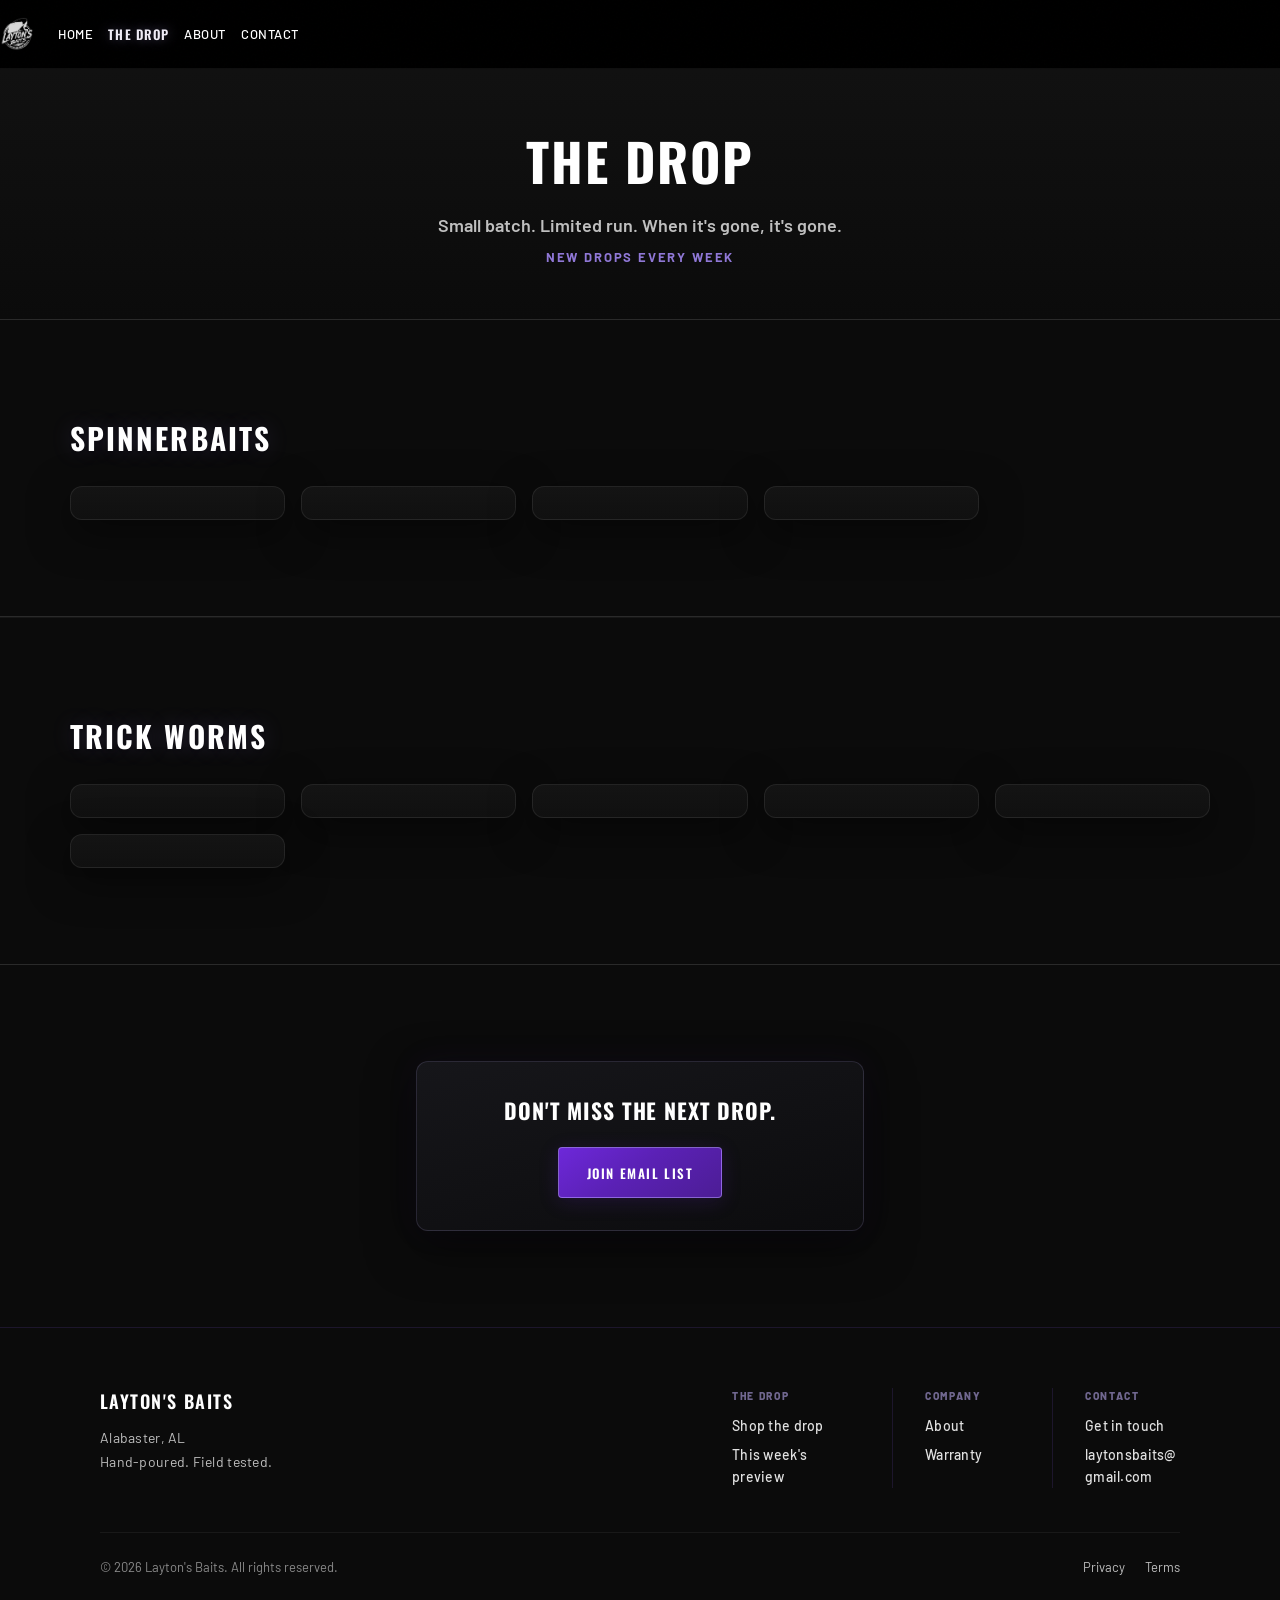
==== commit da79eec1: "Remove back by demand section" ====
--- a/the-drop/index.html
+++ b/the-drop/index.html
@@ -1596,28 +1596,6 @@
 
       </div>
 
-      <section class="back-demand section" aria-labelledby="back-demand-heading">
-        <div class="container">
-          <h2 id="back-demand-heading" class="back-demand__title">Back by Demand</h2>
-          <p class="back-demand__text">
-            Each week, one bait returns based on community votes.
-          </p>
-          <ul class="shop-grid shop-grid--single">
-            <li class="shop-card shop-card--featured">
-              <div class="shop-card__media shop-card__media--no-product-img">
-                <div class="shop-card__placeholder" aria-hidden="true"></div>
-              </div>
-              <div class="shop-card__body">
-                <h3 class="shop-card__name">Swimmer – Galaxy</h3>
-                <p class="shop-card__variant">This week&apos;s community pick</p>
-                <p class="shop-card__price">$5.99</p>
-                <button type="button" class="shop-card__btn">Add to Bag</button>
-              </div>
-            </li>
-          </ul>
-        </div>
-      </section>
-
       <section class="drop-page-cta section" aria-labelledby="drop-page-cta-heading">
         <div class="container">
           <div class="drop-page-cta__panel">
--- a/styles.css
+++ b/styles.css
@@ -2572,11 +2572,6 @@
   }
 }
 
-.shop-grid--single {
-  max-width: 22rem;
-  margin-inline: auto;
-}
-
 .shop-card {
   display: flex;
   flex-direction: column;
@@ -2709,11 +2704,6 @@
   }
 }
 
-.shop-card--featured {
-  border-color: rgba(196, 181, 253, 0.25);
-  box-shadow: 0 14px 44px rgba(0, 0, 0, 0.4), 0 0 32px rgba(124, 58, 237, 0.12);
-}
-
 .shop-card--sold-out {
   opacity: 0.72;
 }
@@ -2887,32 +2877,6 @@
 
 .shop-card__btn:disabled {
   pointer-events: none;
-}
-
-.back-demand {
-  background: var(--surface);
-  border-bottom: 1px solid var(--border);
-}
-
-.back-demand__title {
-  margin: 0 0 0.65rem;
-  font-family: var(--font-display);
-  font-size: clamp(1.5rem, 3.5vw, 2rem);
-  font-weight: 700;
-  letter-spacing: 0.05em;
-  text-transform: uppercase;
-  text-align: center;
-  color: var(--text);
-}
-
-.back-demand__text {
-  margin: 0 auto 2rem;
-  max-width: 32rem;
-  text-align: center;
-  font-size: 1.0625rem;
-  font-weight: 500;
-  line-height: 1.55;
-  color: var(--text-dim);
 }
 
 .drop-page-cta {
